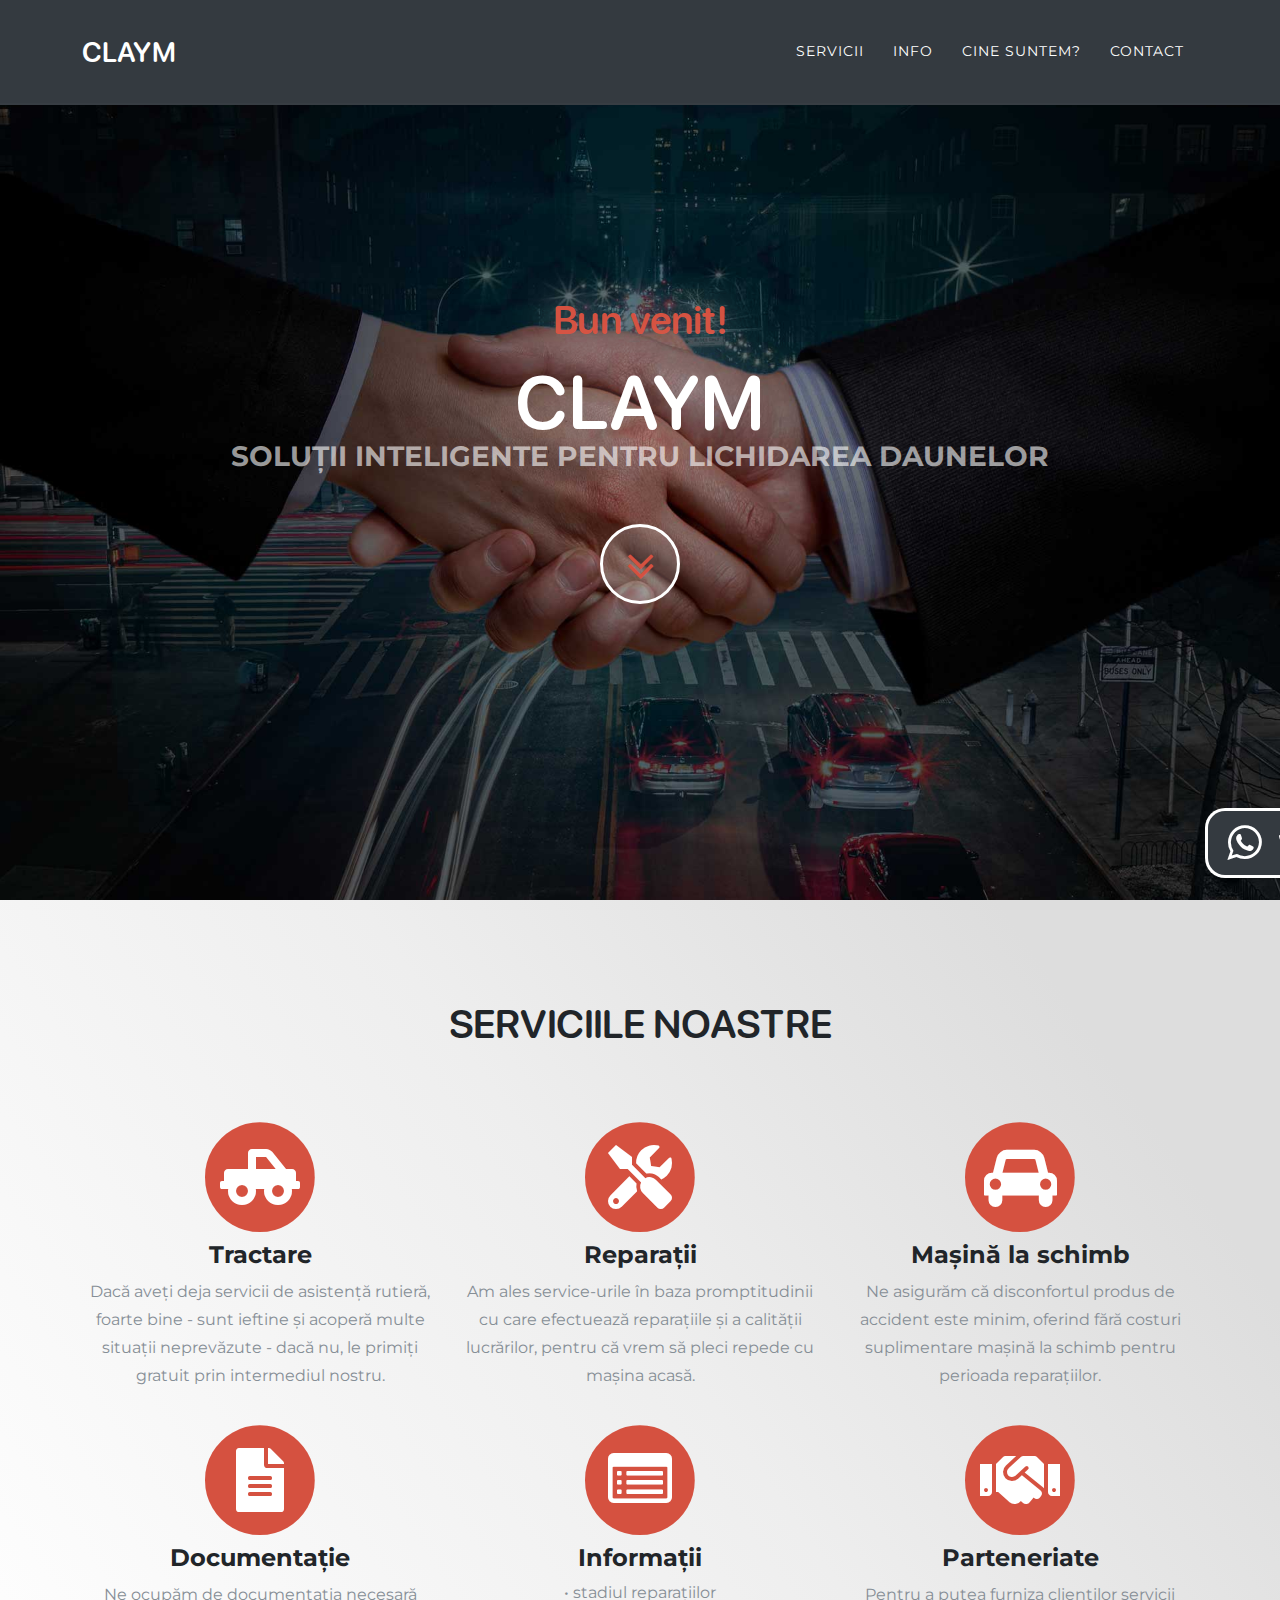
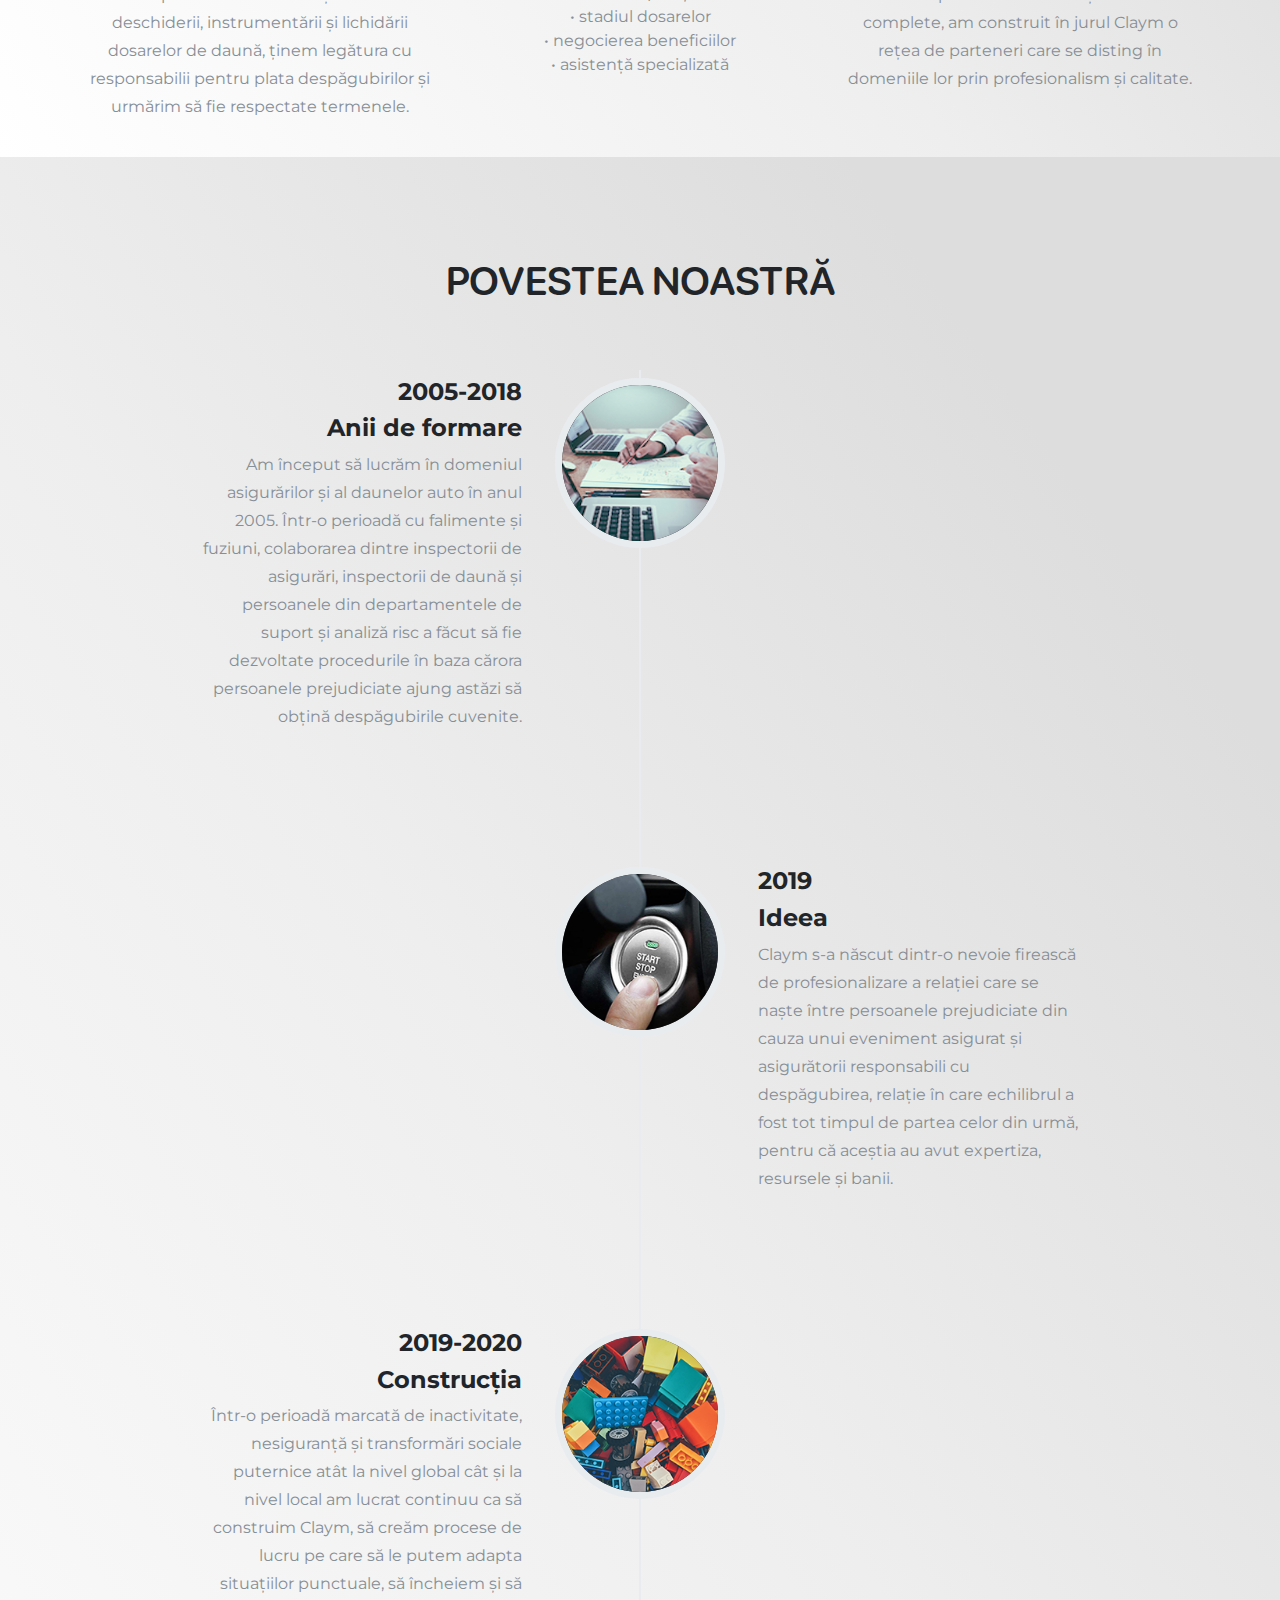
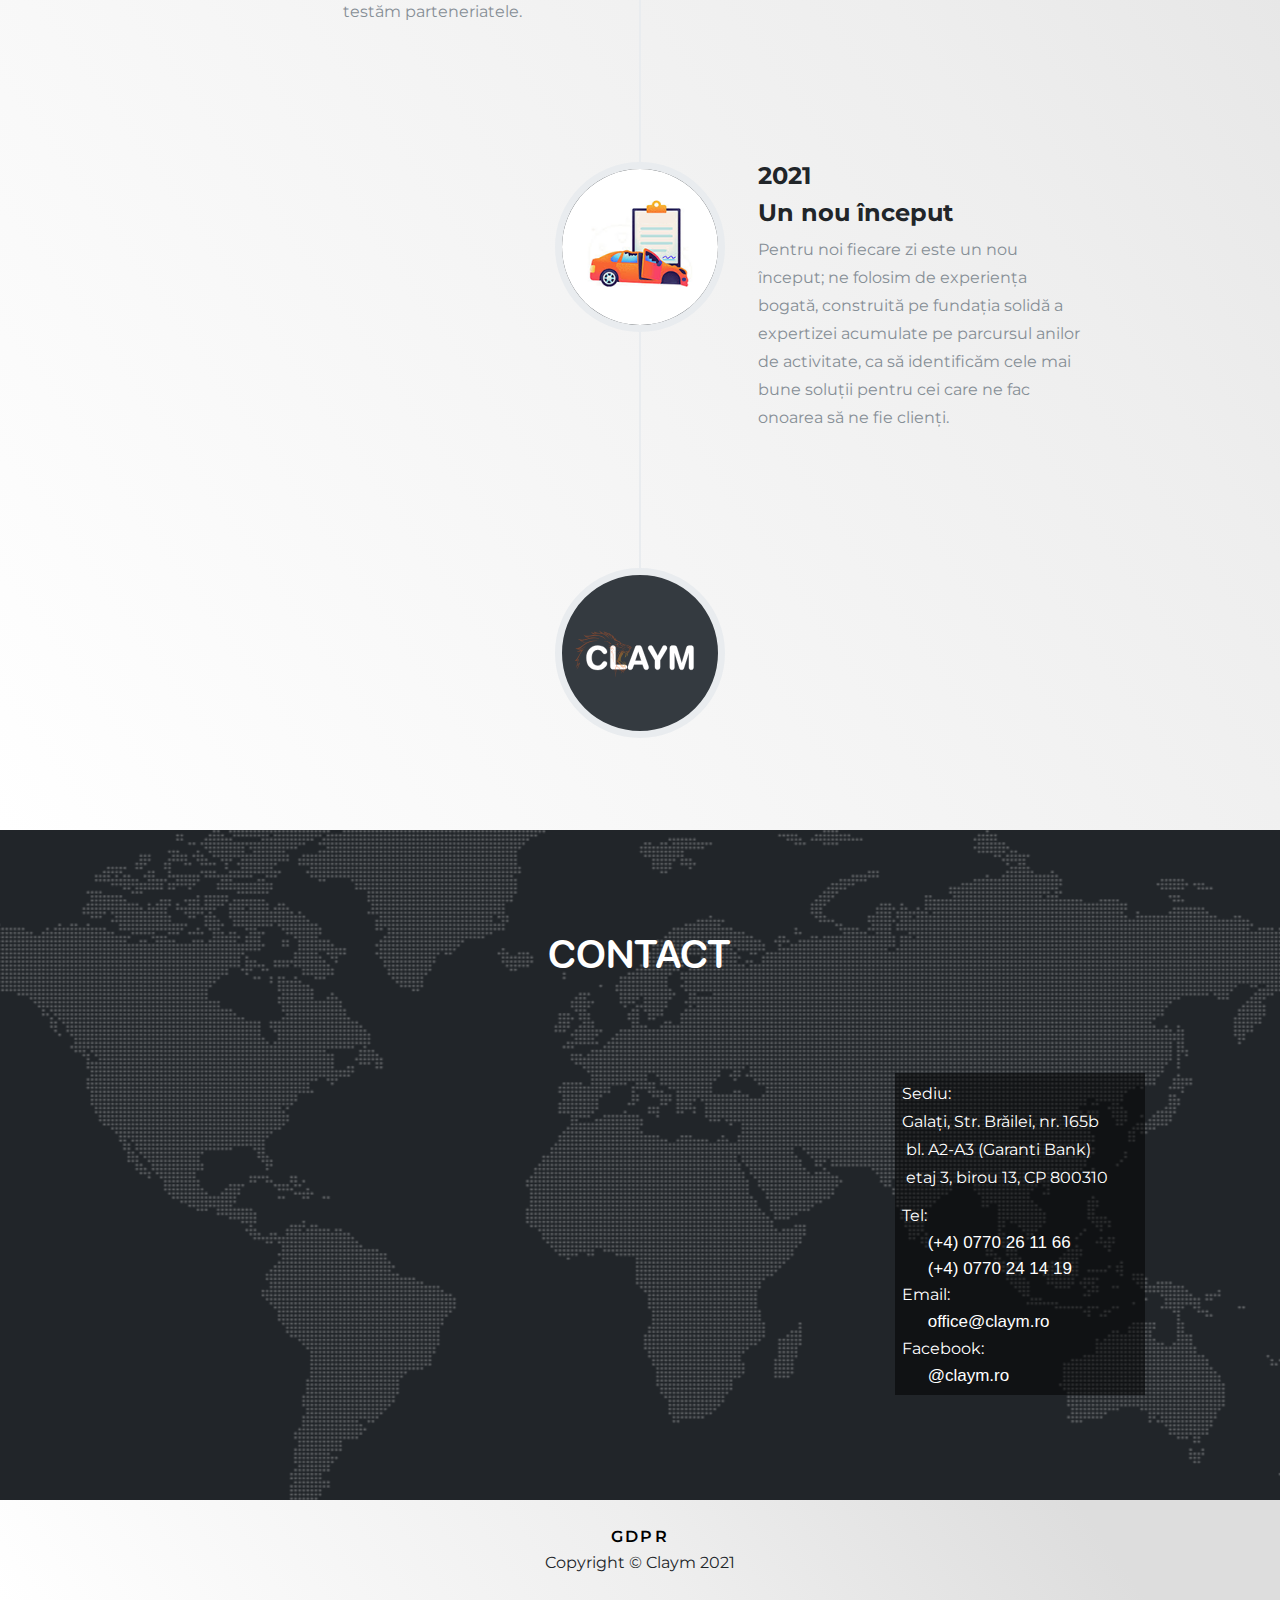
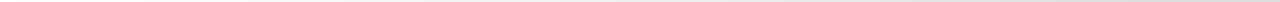
==== index.html @ bdac46de "V4.6.2" ====
<!DOCTYPE html>
<html lang="ro">

<head>
    <meta charset="utf-8">
    <meta name="viewport" content="width=device-width, initial-scale=1.0, shrink-to-fit=no">
    <title>Daune auto: dosare, reparații, mașină la schimb | Claym</title>
    <meta property="og:title" content="Claym - consultanți daune">
    <meta name="twitter:card" content="summary_large_image">
    <meta property="og:type" content="website">
    <meta property="og:image" content="assets/img/icons/logo-claym.png">
    <meta name="description" content="Experți în daune auto, oferim consultanță gratuită pentru avizarea și constatarea daunelor auto, reparații, mașină la schimb și alte servicii de calitate în cazul accidentelor.">
    <link rel="icon" type="image/png" sizes="20x20" href="assets/img/icons/cl-favicon-20.png">
    <link rel="icon" type="image/png" sizes="20x20" href="assets/img/icons/cl-favicon-20.png">
    <link rel="icon" type="image/png" sizes="200x200" href="assets/img/icons/cl-favicon-200.png">
    <link rel="icon" type="image/png" sizes="200x200" href="assets/img/icons/cl-favicon-200.png">
    <link rel="icon" type="image/png" sizes="500x500" href="assets/img/icons/cl-favicon-500.png">
    <link rel="stylesheet" href="assets/bootstrap/css/bootstrap.min.css">
    <link rel="manifest" href="manifest.json">
    <link rel="stylesheet" href="https://fonts.googleapis.com/css?family=Montserrat:400,700">
    <link rel="stylesheet" href="https://fonts.googleapis.com/css?family=Kaushan+Script">
    <link rel="stylesheet" href="https://fonts.googleapis.com/css?family=Balsamiq+Sans&amp;display=swap">
    <link rel="stylesheet" href="assets/css/SFRounded.css">
    <link rel="stylesheet" href="assets/fonts/fontawesome-all.min.css">
    <link rel="stylesheet" href="assets/fonts/font-awesome.min.css">
    <link rel="stylesheet" href="assets/fonts/fontawesome5-overrides.min.css">
    <link rel="stylesheet" href="assets/css/sidebars.css">
    <link rel="stylesheet" href="assets/css/styles.css">
</head>

<body id="page-top" class="smooth-scroll" data-bs-spy="scroll" data-bs-target="#mainNav" data-bs-offset="54">
    <nav class="navbar navbar-dark navbar-expand-lg fixed-top bg-dark" id="mainNav">
        <div class="container"><a class="navbar-brand text-uppercase" href="index.html">Claym</a><button data-bs-toggle="collapse" data-bs-target="#navbarResponsive" class="navbar-toggler navbar-toggler-right" type="button" aria-controls="navbarResponsive" aria-expanded="false" aria-label="Toggle navigation"><i class="fa fa-bars"></i></button>
            <div class="collapse navbar-collapse" id="navbarResponsive">
                <ul class="navbar-nav ms-auto text-uppercase">
                    <li class="nav-item"><a class="nav-link" href="#services">servicii</a></li>
                    <li class="nav-item"><a class="nav-link" href="info.html">info</a></li>
                    <li class="nav-item"><a class="nav-link" href="#about">cine suntem?</a></li>
                    <li class="nav-item"><a class="nav-link" href="#contact">Contact</a></li>
                </ul>
            </div>
        </div>
    </nav>
    <header class="masthead">
        <div class="container">
            <div class="intro-text">
                <div class="intro-lead-in"><span class="bv">Bun venit!</span></div>
                <div class="intro-heading text-uppercase"><span>Claym</span>
                    <h3>Soluții inteligente pentru lichidarea daunelor</h3>
                </div><a class="btn btn-link btn-circle" role="button" href="#services"><i class="fa fa-angle-double-down animat"></i></a>
            </div>
        </div>
    </header>
    <section id="services" class="bg-light">
        <div class="container">
            <div class="row" id="servicii-titlu">
                <div class="col-lg-12 text-center" style="padding-bottom: 50px;">
                    <h2 class="text-uppercase section-heading">serviciile noastre</h2>
                </div>
            </div>
            <div class="row text-center" style="padding-bottom: 10px;">
                <div class="col-md-4 serv-item"><span class="fa-stack fa-4x"><i class="fa fa-circle fa-stack-2x cul-ico"></i><i class="fas fa-truck-pickup fa-stack-1x fa-inverse"></i></span>
                    <h4 class="section-heading">Tractare</h4>
                    <p class="text-muted">Dacă aveți deja servicii de asistență rutieră, foarte bine - sunt ieftine și acoperă multe situații neprevăzute - dacă nu, le primiți gratuit prin intermediul nostru.</p>
                </div>
                <div class="col-md-4 serv-item"><span class="fa-stack fa-4x"><i class="fa fa-circle fa-stack-2x cul-ico"></i><i class="fas fa-tools fa-stack-1x fa-inverse"></i></span>
                    <h4 class="section-heading">Reparații</h4>
                    <p class="text-muted">Am ales service-urile în baza promptitudinii cu care efectuează reparațiile și a calității lucrărilor, pentru că vrem să pleci repede cu mașina acasă.</p>
                </div>
                <div class="col-md-4 serv-item"><span class="fa-stack fa-4x"><i class="fa fa-circle fa-stack-2x cul-ico"></i><i class="fa fa-automobile fa-stack-1x fa-inverse"></i></span>
                    <h4 class="section-heading">Mașină la schimb</h4>
                    <p class="text-muted">Ne asigurăm că disconfortul produs de accident este minim, oferind fără costuri suplimentare mașină la schimb pentru perioada reparațiilor.</p>
                </div>
            </div>
            <div class="row text-center">
                <div class="col-md-4 serv-item"><span class="fa-stack fa-4x"><i class="fa fa-circle fa-stack-2x cul-ico"></i><i class="fas fa-file-alt fa-stack-1x fa-inverse"></i></span>
                    <h4 class="section-heading">Documentație</h4>
                    <p class="text-muted">Ne ocupăm de documentația necesară deschiderii, instrumentării și lichidării dosarelor de daună, ținem legătura cu responsabilii pentru plata despăgubirilor și urmărim să fie respectate termenele.</p>
                </div>
                <div class="col-md-4 serv-item"><span class="fa-stack fa-4x"><i class="fa fa-circle fa-stack-2x cul-ico"></i><i class="fa fa-list-alt fa-stack-1x fa-inverse"></i></span>
                    <h4 class="section-heading">Informații</h4>
                    <ul class="list-unstyled text-muted">
                        <li>• stadiul reparațiilor</li>
                        <li>•&nbsp;stadiul dosarelor</li>
                        <li>•&nbsp;negocierea beneficiilor</li>
                        <li>•&nbsp;asistență specializată</li>
                    </ul>
                </div>
                <div class="col-md-4 serv-item"><span class="fa-stack fa-4x"><i class="fa fa-circle fa-stack-2x cul-ico"></i><i class="fas fa-handshake fa-stack-1x fa-inverse"></i></span>
                    <h4 class="section-heading">Parteneriate</h4>
                    <p class="text-muted">Pentru a putea furniza clienților servicii complete, am construit în jurul Claym o rețea de parteneri care se disting în domeniile lor prin profesionalism și calitate.</p>
                </div>
            </div>
        </div>
    </section>
    <section id="about">
        <div class="container">
            <div class="row">
                <div class="col-lg-12 text-center" style="padding-bottom: 50px;">
                    <h2 class="text-uppercase section-heading">povestea noastră</h2>
                </div>
            </div>
            <div class="row">
                <div class="col-lg-12">
                    <ul class="list-group timeline">
                        <li class="list-group-item">
                            <div class="timeline-image"><img class="rounded-circle img-fluid" src="assets/img/about/1%20eu.png"></div>
                            <div class="timeline-panel">
                                <div class="timeline-heading">
                                    <h4>2005-2018</h4>
                                    <h4 class="subheading">Anii de formare</h4>
                                </div>
                                <div class="timeline-body">
                                    <p class="text-muted">Am început să lucrăm în domeniul asigurărilor și al daunelor auto în anul 2005. Într-o perioadă cu falimente și fuziuni, colaborarea dintre inspectorii de asigurări, inspectorii de daună și persoanele din departamentele de suport și analiză risc a făcut să fie dezvoltate procedurile în baza cărora persoanele prejudiciate ajung astăzi să obțină despăgubirile cuvenite.</p>
                                </div>
                            </div>
                        </li>
                        <li class="list-group-item timeline-inverted">
                            <div class="timeline-image"><img class="rounded-circle img-fluid" src="assets/img/about/2%20eu.png"></div>
                            <div class="timeline-panel">
                                <div class="timeline-heading">
                                    <h4>2019</h4>
                                    <h4 class="subheading">Ideea</h4>
                                </div>
                                <div class="timeline-body">
                                    <p class="text-muted">Claym s-a născut dintr-o nevoie firească de profesionalizare a relației care se naște între persoanele prejudiciate din cauza unui eveniment asigurat și asigurătorii responsabili cu despăgubirea, relație în care echilibrul a fost tot timpul de partea celor din urmă, pentru că aceștia au avut expertiza, resursele și banii.&nbsp;</p>
                                </div>
                            </div>
                        </li>
                        <li class="list-group-item">
                            <div class="timeline-image"><img class="rounded-circle img-fluid" src="assets/img/about/3%20eu.png"></div>
                            <div class="timeline-panel">
                                <div class="timeline-heading">
                                    <h4>2019-2020</h4>
                                    <h4 class="subheading">Construcția</h4>
                                </div>
                                <div class="timeline-body">
                                    <p class="text-muted">Într-o perioadă marcată de inactivitate, nesiguranță și transformări sociale puternice atât la nivel global cât și la nivel local am lucrat continuu ca să construim Claym, să creăm procese de lucru pe care să le putem adapta situațiilor punctuale, să încheiem și să testăm parteneriatele.</p>
                                </div>
                            </div>
                        </li>
                        <li class="list-group-item timeline-inverted">
                            <div class="timeline-image"><img class="rounded-circle img-fluid" src="assets/img/about/4%20eu.png"></div>
                            <div class="timeline-panel">
                                <div class="timeline-heading">
                                    <h4>2021</h4>
                                    <h4 class="subheading">Un nou început</h4>
                                </div>
                                <div class="timeline-body">
                                    <p class="text-muted">Pentru noi fiecare zi este un nou început; ne folosim de experiența bogată, construită pe fundația solidă a expertizei acumulate pe parcursul anilor de activitate, ca să identificăm cele mai bune soluții pentru cei care ne fac onoarea să ne fie clienți.</p>
                                </div>
                            </div>
                        </li>
                        <li class="list-group-item timeline-inverted">
                            <div class="text-uppercase timeline-image"></div>
                        </li>
                    </ul>
                </div>
            </div>
        </div>
    </section>
    <section id="contact">
        <div class="container">
            <div class="row">
                <div class="col-lg-12 text-center" style="padding-bottom: 50px;">
                    <h2 class="text-uppercase section-heading">Contact</h2>
                </div>
            </div>
            <div class="row">
                <div class="col-md-8 col-lg-8 harta"><iframe allowfullscreen="" frameborder="0" src="https://www.google.com/maps/embed?pb=!1m18!1m12!1m3!1d11201.187829315237!2d28.019036551867675!3d45.42351488533226!2m3!1f0!2f0!3f0!3m2!1i1024!2i768!4f13.1!3m3!1m2!1s0x0%3A0x94b80d29c127b20d!2sClaym!5e0!3m2!1sen!2sro!4v1630252858895!5m2!1sen!2sro" width="100%" height="400"></iframe></div>
                <div class="col-md-4 col-lg-4 contact-date">
                    <div class="contact-date-chenar">
                        <p style="margin-bottom: 10px;">Sediu:<br />Galați, Str. Brăilei, nr. 165b<br />&nbsp;bl. A2-A3 (Garanti Bank)<br />&nbsp;etaj 3, birou 13, CP 800310</p>
                        <p>Tel:</p><a href="tel:+40770261166" target="_blank">(+4) 0770 26 11 66</a><br /><a href="tel:+40770241419" target="_blank">(+4) 0770 24 14 19</a>
                        <p>Email:</p><a href="mailto:office@claym.ro" target="_blank">office@claym.ro</a>
                        <p>Facebook:</p><a href="https://www.facebook.com/claym.ro" target="_blank">@claym.ro</a>
                    </div>
                </div>
            </div>
        </div>
    </section>
    <footer>
        <div class="container">
            <div class="row">
                <div class="col-lg-4 offset-lg-4"><a class="gdpr-transition" href="#GDPR" data-bs-toggle="modal">GDPR</a>
                    <p style="margin-bottom: 0px;">Copyright&nbsp;© Claym 2021</p>
                </div>
            </div>
        </div>
        <div id="sidenav" class="main-menu">
            <ul class="list-unstyled">
                <li><a id="linkbut" href="https://wa.me/+40770261166"><i class="fa fa-whatsapp fa-2x" style="padding-left: 15px;padding-top: 5px;padding-bottom: 5px;"></i><span class="nav-text">Whatsapp</span></a></li>
            </ul>
        </div>
    </footer>
    <div id="GDPR" class="modal" role="dialog">
        <div class="modal-dialog modal-lg">
            <div class="modal-content">
                <div class="modal-header">
                    <h4 class="modal-title">GDPR</h4>
                    <div id="X" class="btn-close" type="button" data-bs-dismiss="modal" aria-label="close"></div>
                </div>
                <div class="modal-body"><p>CLAYMLAND S.R.L. este operator de date cu caracter personal.<br>
Înțelegem prin:</p>
<ul>
	<li>
		<p><i>Date cu caracter personal</i> – orice informație care se referă la o persoană fizică identificată sau identificabilă; informații precum: nume, prenume, numere de identificare (CNP, serie și numărul cărții de identitate, ale permisului de conducere, pașaportului etc), adresă de email, număr de telefon, adresa de domiciliu; date privind sănătatea ș.a. informații similare, prevăzute în lege.</p>
	</li>
	<li>
		<p><i>Prelucrarea datelor cu caracter personal</i> – orice operațiune efectuată automat sau manual asupra datelor cu caracter personal, precum: colectarea, înregistrarea, organizarea, stocarea, modificarea, utilizarea, transmiterea sau punerea la dispoziție, alinierea, combinarea, restricționarea, ștergerea sau distrugerea.</p>
	</li>
	<li><p><i>Operator</i> – CLAYMLAND S.R.L.</p></li>
	<li><p><i>Partener</i> – o terță persoană cu care CLAYMLAND S.R.L. are încheiate contracte de colaborare în vederea aducerii la îndeplinire a obiectului prezentului contract.</p></li>
</ul>
<p>Operatorul prelucrează – în concordanță cu legislația națională și cea europeană – doar informațiile necesare în vederea prestării serviciilor contractuale.<br>
	Beneficiarul înțelege – și este de acord – ca datele lui cu caracter personal să fie prelucrate de Claym, în conformitate cu prevederile Regulamentului 679/2016 pentru protecția persoanelor cu privire la prelucrarea datelor cu caracter personal și libera circulație a acestor date și a celorlalte acte normative aflate în vigoare pe teritoriul României, pentru aducerea la îndeplinire a obiectului acestui contract.</p>
<p>	Operatorul poate transmite unor terți date cu caracter personal în următoarele cazuri:</p>
	<ul>
		<li>către un Partener, pentru ca acesta să poată furniza un serviciu și/sau pentru a livra un bun;</li>
		<li>pentru a se conforma unor cerințe legale sau cereri din partea autorităților de drept;</li>
		<li>pentru o operare sigură a sistemelor proprii;</li>
		<li>pentru a proteja drepturile sau pentru a asigura interesele Beneficiarului.</li>
	</ul>
		
	<p>Potrivit reglementărilor legale, beneficiați de dreptul de acces, dreptul de intervenție asupra datelor, dreptul de a nu fi supus unei decizii individuale și dreptul de a vă adresa justiției; aveți dreptul să vă opuneți prelucrării datelor personale care vă privesc și să solicitați ștergerea lor (sau anonimizarea, în cazul în care Operatorul are obligația legală să le păstreze sau există o necesitate de ordin tehnic care determină păstrarea acestora); sunteți de acord că ștergerea datelor personale va însemna rezilierea de drept a acestui contract și veți fi obligat să plătiți toate sumele pe care le datorați ca urmare a încetării contractului înainte de termen.<br>
	Operatorul va păstra datele cu caracter personal necesare respectării prevederilor legale cu privire la contabilitate pentru o perioadă de minim 10 ani de la data încetării contractului și datele cu caracter personal necesare pentru a face dovada prestării serviciilor în cazul unui eventual litigiu pentru o perioadă de 3 ani de la data încetării contractului, dacă legea nu prevede altfel. După trecerea termenelor, datele cu caracter personal împreună cu informațiile aferente vor fi distruse sau anonimizate, respectând prevederile Legii 16/1996 privind Arhivele Naționale.
	Operatorul se va asigura că terții, care au nevoie de acces la datele cu caracter personal în vederea aducerii la îndeplinire a obiectului prezentului contract și a desfășurării activităților, le vor prelucra în conformitate cu prevederile legale aflate în vigoare pe teritoriul României și le vor oferi cel puțin aceeași protecție pe care o au atunci când se află în administrarea Operatorului.
	Prezentele condiții se completează cu prevederile Regulamentului EU 2016/679 privind protecția persoanelor fizice în ceea ce privește prelucrarea datelor cu caracter personal și privind libera circulație a acestor date și cu prevederile celorlalte acte normative, aflate în vigoare pe teritoriul României.
	În vederea exercitării drepturilor, Beneficiarul se poate adresa în mod direct departamentului dedicat protecției datelor cu caracter personal, prin scrisoare recomandată cu confirmare de primire, la adresa sediului social sau folosind oricare dintre datele de contact.
</p></div>
                <div class="modal-footer"><button class="btn btn-primary mod-buton" type="button" data-bs-dismiss="modal">Închide</button></div>
            </div>
        </div>
    </div>
    <script src="assets/bootstrap/js/bootstrap.min.js"></script>
    <script src="assets/js/agency.js"></script>
</body>

</html>
---- assets/css/SFRounded.css ----
@font-face {
	font-family: 'SFRounded';
	src: url(../../assets/fonts/SFRounded-Semibold.woff2) format('woff2'),
	url(../../assets/fonts/SFRounded-Semibold.woff) format('woff');
	font-weight: 600;
	font-style: normal;
}
---- assets/fonts/fontawesome5-overrides.min.css ----
.fab.fa-bitcoin:before{content:"\f379"}.far.fa-calendar:before,.fas.fa-calendar:before{content:"\f133"}.far.fa-clipboard:before,.fas.fa-clipboard:before{content:"\f328"}.fab.fa-facebook-f:before{content:"\f39e"}.fab.fa-google-plus:before{content:"\f2b3"}.fas.fa-hotel:before{content:"\f594"}.fab.fa-linkedin:before{content:"\f08c"}.fas.fa-reply:before{content:"\f3e5"}.fas.fa-thermometer:before{content:"\f491"}.fab.fa-vimeo:before{content:"\f40a"}.far.fa-window-close:before,.fas.fa-window-close:before{content:"\f410"}.fab.fa-youtube-square:before{content:"\f431"}
---- assets/css/sidebars.css ----
#sidenav .fa {
  position: relative;
  display: table-cell;
  width: 60px;
  height: 40px;
  text-align: center;
  vertical-align: middle;
  font-size: 40px;
  /*color: #9c47fc;*/
  /*background: -webkit-linear-gradient(#fff 60%, rgba(0,200,50,1));*/
  /*background: -webkit-radial-gradient(35px, rgb(0,200,50), white 40%);*/
  /*-webkit-background-clip: text;*/
  /*-webkit-text-fill-color: transparent;*/
}

.main-menu:hover, nav.main-menu.expanded {
  width: 190px;
  overflow: visible;
}

.main-menu {
  background: var(--bgcolor);
  border-left: 3px solid white;
  border-top: 3px solid white;
  border-bottom: 3px solid white;
  border-radius: 20px 0 0 20px;
  position: fixed;
  bottom: 2.5vh;
  height: auto;
  right: 0;
  width: 75px;
  overflow: hidden;
  -webkit-transition: width .2s linear;
  transition: width .2s linear;
  -webkit-transform: translateZ(0) scale(1,1);
  z-index: 1000;
}

#sidenav:hover i {
  background: rgb(0,200,50);
  /*background: -webkit-linear-gradient(#fff 0%, rgba(0,200,50,1) 10%);*/
  -webkit-background-clip: text;
  -webkit-text-fill-color: transparent;
}

#sidenav:hover a {
  color: white;
}

.main-menu > ul {
  margin: 7px 0;
}

.main-menu li {
  position: relative;
  display: block;
  width: 250px;
}

.main-menu li > a {
  position: relative;
  display: table;
  border-collapse: collapse;
  border-spacing: 0;
  color: white;
  font-family: sans-serif;
  font-size: 14px;
  text-decoration: none;
  -webkit-transform: translateZ(0) scale(1,1);
  -webkit-transition: all .1s linear;
  transition: all .5s linear;
}

.main-menu .nav-text {
  position: relative;
  display: table-cell;
  vertical-align: middle;
  width: 130px;
  font-family: 'SFRounded', 'Titillium Web', sans-serif;
  font-size: 1.35em;
}

.no-touch .scrollable.hover {
  overflow-y: hidden;
}

.no-touch .scrollable.hover:hover {
  overflow-y: auto;
  overflow: visible;
}

nav {
  -webkit-user-select: none;
  -moz-user-select: none;
  -ms-user-select: none;
  -o-user-select: none;
  user-select: none;
}

nav ul, nav li {
  outline: 0;
  margin: 0;
  padding: 0;
}

.area {
  float: left;
  background: #e2e2e2;
  width: 100%;
  height: 100%;
}

.fas.fa-arrow-left {
  color: #ffffff;
  font-size: 30px;
  margin-right: 20px;
}

.sidenav {
  /*color: var(--cul-p);*/
  border-radius: 20px;
  background: transparent;
  transition: 0.3s linear;
  width: 70px;
  height: 70px;
  position: fixed;
  z-index: 1;
  bottom: 1.5vh;
  right: 2vw;
  overflow-x: hidden;
}
---- assets/css/styles.css ----
:root {
  --cul-p: #d55140;
  --cul-p-01: rgba(230, 67, 53,0.1);
  --cul-p-02: rgba(230, 67, 53,0.2);
  --bgcolor: #343a40;
  /*--bgcolor: rgb(30,40,50);*/
  --bgcolor-05: rgba(30,40,50,0.5);
  --cul-wa: rgb(0,200,30);
  /*--cul-p: #007AB3;*/
  /*--cul-p: #4285F4;*/
  --cul-p-07: rgba(230,67,53,0.7);
}

body {
  background-color: var(--bgcolor);
}

a {
  color: black;
  text-decoration: none;
  font-weight: bold;
}

a:hover, a:focus {
  text-decoration: none;
  color: var(--cul-p);
}

h2 {
  font-family: 'SFRounded', helvetica, sans-serif;
}

.bg-dark {
  background-color: var(--bgcolor) !important;
}

.bg-gradient {
  background: linear-gradient(55deg, #fff 0%, #eee 51%, #ddd 85%) !important;
}

.bg-gradient-rev {
  background: linear-gradient(305deg, #fff 0%, #eee 51%, #ddd 85%) !important;
}

.btn-circle {
  border-radius: 40px;
  color: var(--cul-p);
  background: rgba(255,255,255,0.2);
  border: 3px solid white;
  transition: 0.5s linear;
  animation-name: btn-anim;
  animation-duration: 2s;
}

.fa.fa-angle-double-down.animat {
  animation-name: link-anim;
  animation-duration: 3s;
}

.btn-circle:hover {
  color: white;
  border-color: white;
  background: rgba(230,67,53,0.7);
}

/* bara de navigatie */

nav a {
  color: var(--bs-white);
}

#mainNav {
  text-align: right;
  margin-right: 0px;
  margin-left: auto;
  border-bottom: solid 2px rgba(255,255,255,0.02);
}

#mainNav .navbar-brand {
  color: var(--bs-white);
  font-family: 'sfrounded', sans-serif, Helvetica, sans-serif;
  transition: 0.5s linear;
  text-decoration: initial;
}

/* la transition pot pune doar color */

#mainNav .navbar-brand.active, #mainNav .navbar-brand:active, #mainNav .navbar-brand:focus, #mainNav .navbar-brand:hover {
  color: var(--cul-p);
}

.fa.fa-bars {
  color: var(--bs-white);
  background-color: transparent;
  font-size: 13px;
}

#mainNav .navbar-toggler {
  font-size: 12px;
  right: 0;
  padding: 10px;
  text-transform: uppercase;
  color: #fff;
  font-family: ”SFRounded”, sans-serif,Helvetica;
  border-radius: 10px;
  border: 2px solid var(--bs-white) ;
  background: rgba(0,0,0,0);
}

#mainNav .navbar-nav .nav-item .nav-link .dropdown-toggle {
  font-size: 90%;
  font-weight: 500;
  padding: .75em 10px;
  letter-spacing: 1px;
  color: #fff;
  font-family: "Montserrat",Helvetica,sans-serif;
  transition: 0.3s linear;
}

#mainNav .navbar-nav .nav-item .nav-link.active, #mainNav .navbar-nav .nav-item .nav-link:hover .dropdown-item {
  color: var(--cul-p);
  background-color: rgba(0,0,0,0.07);
  border-radius: 20px;
}

header .btn-circle {
  width: 80px;
  height: 80px;
  font-size: 45px;
}

header.masthead {
  text-align: center;
  color: white;
  background-color: black;
  background-image: url("../../assets/img/header.jpg");
  background-repeat: no-repeat;
  background-attachment: scroll;
  background-position: center center;
  background-size: cover;
}

.bv {
  color: var(--cul-p);
}

header span {
  font-family: 'SFRounded', sans-serif;
  /*color: var(--cul-p);*/
  text-shadow: 0 0 1em rgba(255,255,255,0.7);
}

header h3 {
  color: rgba(255,255,255, 0.6);
}

@media (min-width: 992px) {
  header.masthead {
    height: 900px;
  }
}

/* servicii */

#services {
  /*background: linear-gradient(55deg, #0fb8ad 0%, #1fc8db 51%, #2cb5e8 85%);*/
  background: linear-gradient(55deg, #fff 0%, #eee 51%, #ddd 85%);
  padding-top: 100px;
  padding-bottom: 20px;
}

.cul-ico {
  color: var(--cul-p);
}

#services .serv-item:hover .text-muted {
  color: rgb(80,80,80) !important;
}

/* ASF */

#asf h6 {
  text-align: left;
  font-family: SFRounded, sans-serif;
}

#asf {
  /*background: linear-gradient(55deg, #0fb8ad 0%, #1fc8db 51%, #2cb5e8 85%);*/
  background: linear-gradient(55deg, #fff 0%, #eee 51%, #ddd 85%);
  padding-top: 100px;
  padding-bottom: 0;
}

#asf .serv-item {
  display: inline-block;
  text-align: left;
}

#risc-rificat iframe {
  position: absolute;
  /*min-width: 100%;*/
  min-height: 1000px;
  height: 75vh;
  top: 0;
  left: 0;
  bottom: 0;
  right: 0;
  width: 100%;
  height: 100%;
}

/* despre */

#about {
  /*background: url("cl-20.svg") top / auto no-repeat;*/
  padding-top: 100px;
  padding-bottom: 100px;
  background: linear-gradient(55deg, #fff 0%, #eee 51%, #ddd 85%);
}

#about .list-group-item:hover p {
  color: rgb(80,80,80) !IMPORTANT;
  /*background: red;*/
}

.timeline > li .timeline-image {
  background: url("../../assets/img/cl-nav.svg") center / auto no-repeat, var(--bgcolor);
  /*background: url("../../assets/img/logo-claym.svg") center / auto no-repeat, var(--bgcolor);*/
}

/* contact */

#contact {
  background-image: url('../../assets/img/map-image.png');
  padding-top: 100px;
  padding-bottom: 50px;
}

#contact .contact-date {
  padding-top: 30px;
  align-items: center;
}

#contact .contact-date-chenar {
  width: 250px;
  background-color: rgba(0,0,0,0.5);
  padding: 2%;
  margin: 0 auto;
}

@media (min-width: 500px) and (max-width: 800px) {
  #contact .contact-date-chenar {
    width: 230px;
  }
}

#contact a {
  color: white;
  text-decoration: none;
  border-style: none;
  border-color: var(--cul-p);
  font-family: sans-serif;
  font-weight: initial;
  font-size: 17px;
  padding-left: 2vw;
  margin-bottom: 10px;
  transition: 0.3s linear;
}

#contact a:hover {
  color: var(--cul-p);
}

#contact p {
  color: #ffffff;
  margin-bottom: 0;
}

/* footer */

footer {
  background: linear-gradient(55deg, #fff 0%, #eee 51%, #ddd 85%);
}

footer a {
  color: black;
  font-weight: 600;
  letter-spacing: .15rem;
  transition: 0.3s linear;
  padding: 3px;
}

footer a:hover {
  color: var(--cul-p);
  background-color: rgba(0,0,0,0.1);
}

/* modal */

.modal-dialog {
  background: linear-gradient(55deg, #fff 0%, #eee 51%, #ddd 85%);
}

.mod-buton {
  color: var(--cul-p);
  border-radius: 20px;
  background: transparent;
  border: 3px solid var(--cul-p) ;
  height: 40px;
  width: auto;
  padding-top: 4px;
  padding-bottom: 5px;
  transition: 0.3s linear;
}

#GDPR, #risc-ridicat {
  opacity: 1;
  background-color: rgba(0,0,0,0.3);
  min-height: 600px;
}

.btn-primary {
  color: var(--cul-p);
}

.btn-primary:active, .btn-primary:focus, .btn-primary:hover {
  background-color: var(--cul-p) !important;
  border-color: var(--cul-p) !important;
  color: white !important;
}

.btn-close:hover {
  background-color: rgba(0,0,0,0.3);
}

/* daca nu pun overflow, textul iese din height */

/* animatii */

@keyframes link-anim {
  0% {
    color: var(--cul-p);
    /*background: rgba(255,255,255,0.2);*/
  }
  50% {
    color: white;
    /*background: rgba(230,67,53,0.7);*/
  }
  100% {
    color: var(--cul-p);
    /*background: rgba(255,255,255,0.2);*/
  }
}

@keyframes btn-anim {
  0% {
    background: rgba(230,67,53,0.7);
  }
  100% {
    background: rgba(255,255,255,0.2);
  }
}

.dropdown-menu {
  position: absolute;
  z-index: 1000;
  display: none;
  min-width: 10rem;
  padding: .5rem 0;
  margin: 0;
  font-size: 1rem;
  color: var(--bs-white);
  text-align: left;
  list-style: none;
  background-color: rgba(52,58,64,0.9);
  background-clip: padding-box;
  border: 1px solid rgba(0,0,0,.15);
  border-radius: .25rem;
}

.dropdown-item {
  display: block;
  width: 100%;
  padding: .25rem 1rem;
  clear: both;
  font-weight: 400;
  color: var(--bs-white);
  text-align: inherit;
  text-decoration: none;
  white-space: nowrap;
  background-color: transparent;
  border: 0;
}

.dropdown-item.active, .dropdown-item:active {
  color: var(--cul-p);
  text-decoration: none;
  background-color: rgba(0,0,0,0.1);
}

.dropdown-item:hover, .dropdown-item:focus {
  color: var(--cul-p);
  background-color: rgba(0,0,0,0.1);
}

.nav-link:hover, .nav-link:focus {
  color: var(--cul-p);
}

#mainNav .navbar-nav .nav-item .nav-link.active, #mainNav .navbar-nav .nav-item .nav-link:hover {
  color: var(--cul-p);
}

.img-tarif {
  width: 100%;
  height: auto;
  padding: 10px;
}

.modal-body {
  overflow: hidden;
  width: 100%;
}

.ccode {
  margin-bottom: 50px;
}

#tarifereferinta {
  padding-bottom: 50px;
}

#riscridicat li {
  font-size: 14px;
  margin-bottom: 5px;
  padding: 0 0 10px 0;
}

#riscridicat ul {
  padding-top: 15px;
  padding-bottom: 15px;
}

#riscridicat {
  padding: 60px 10px 50px 10px;
}
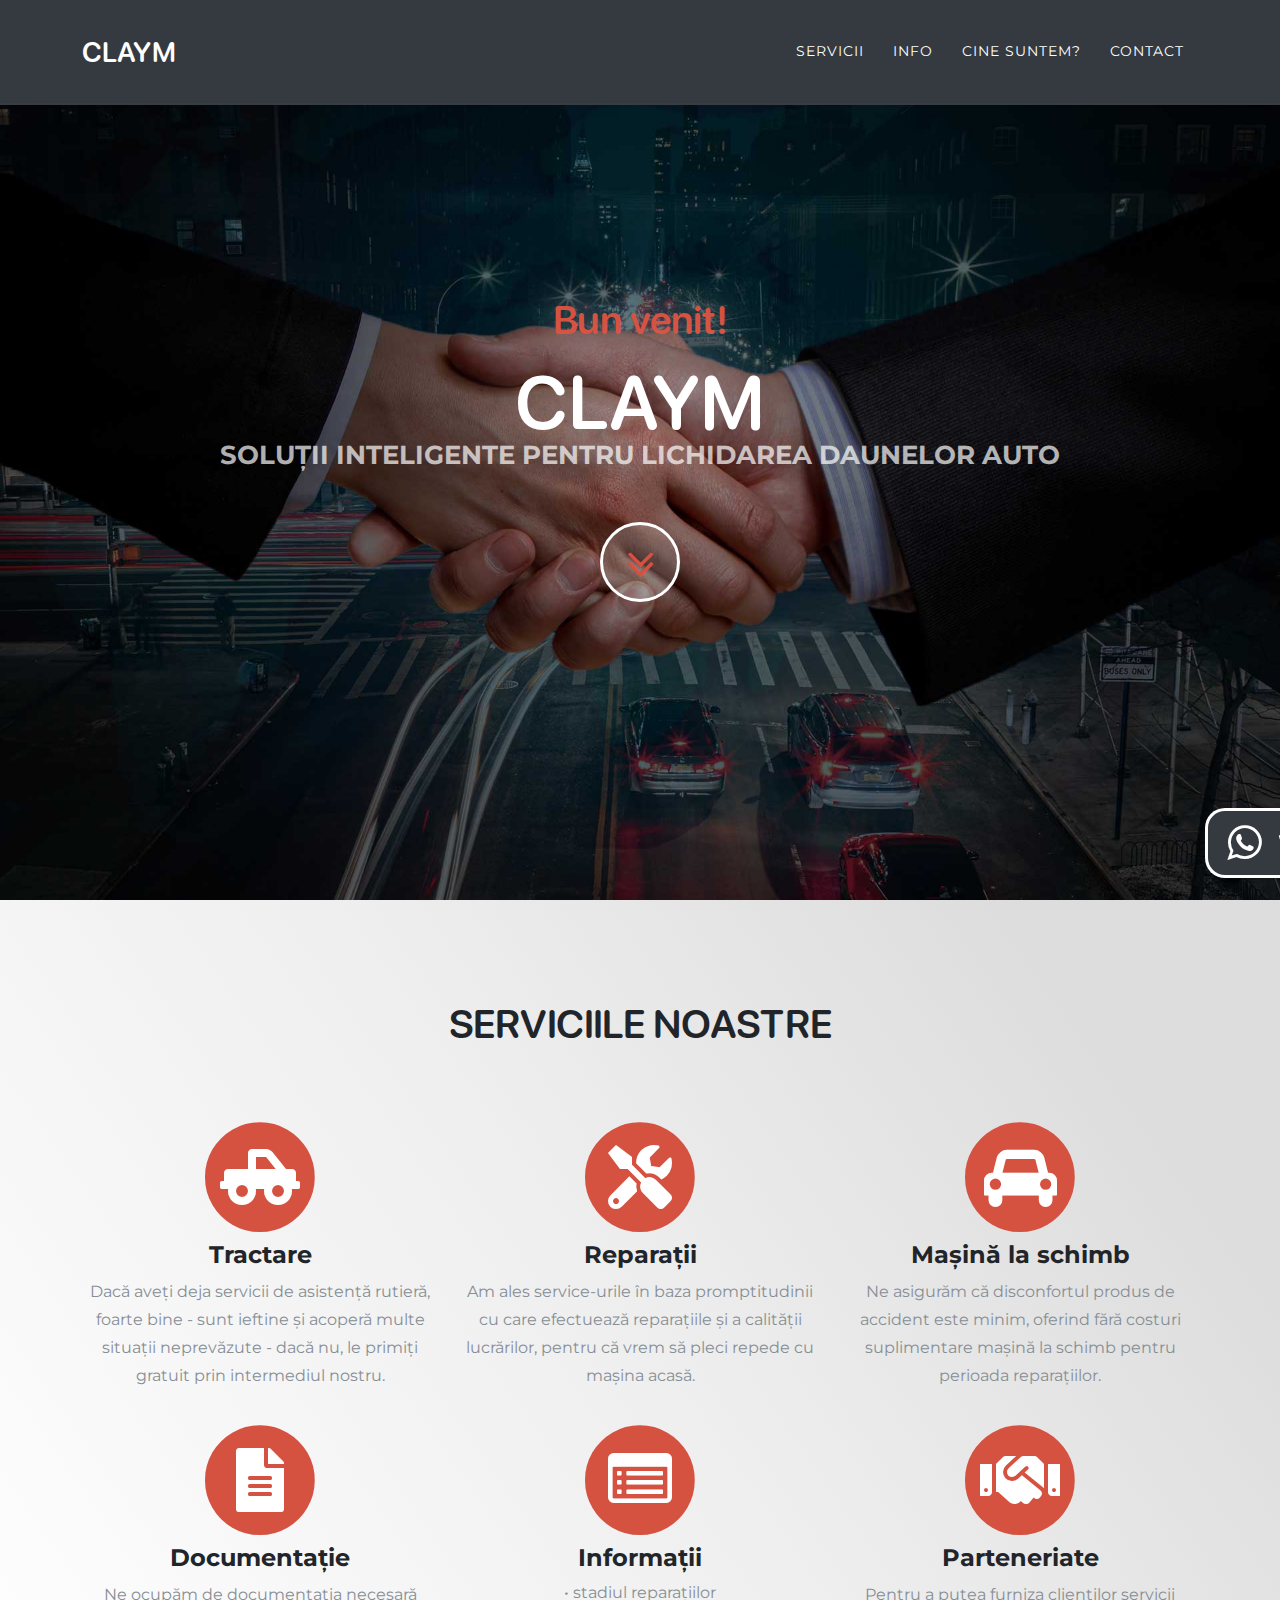
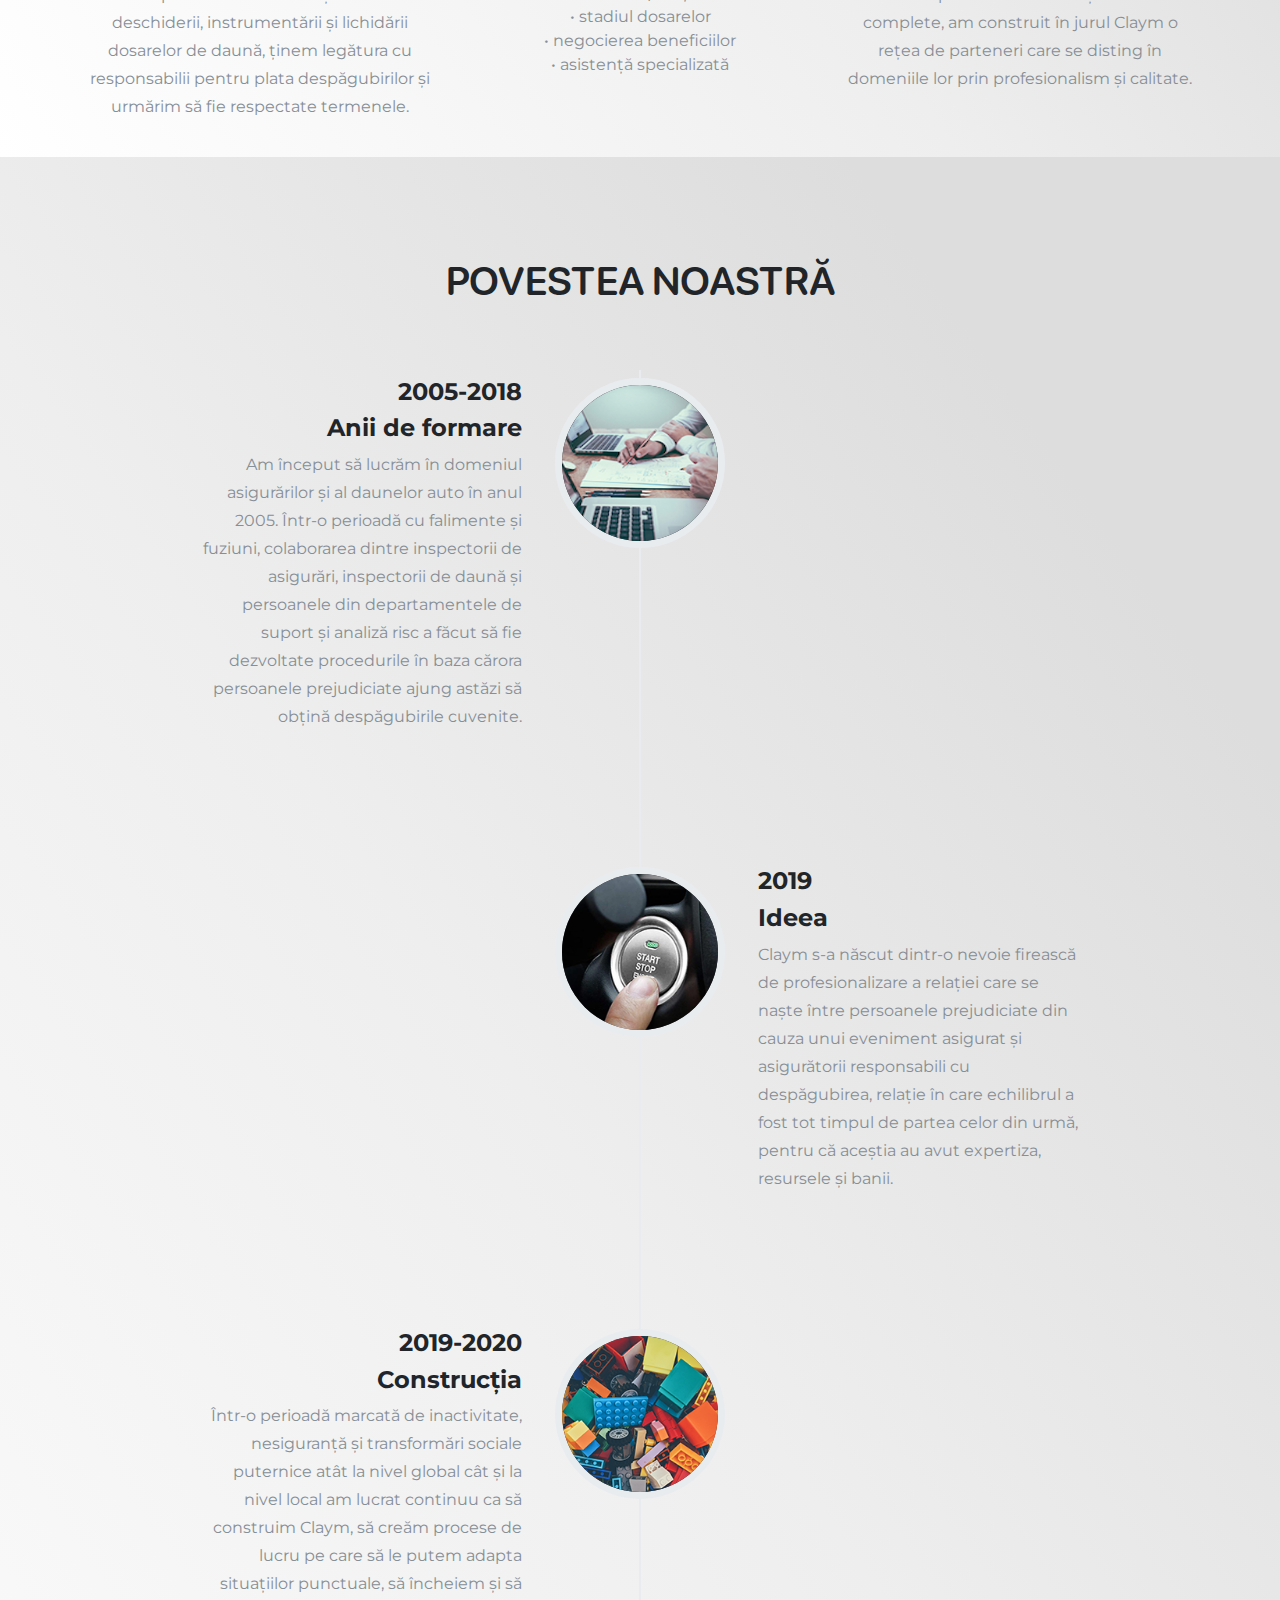
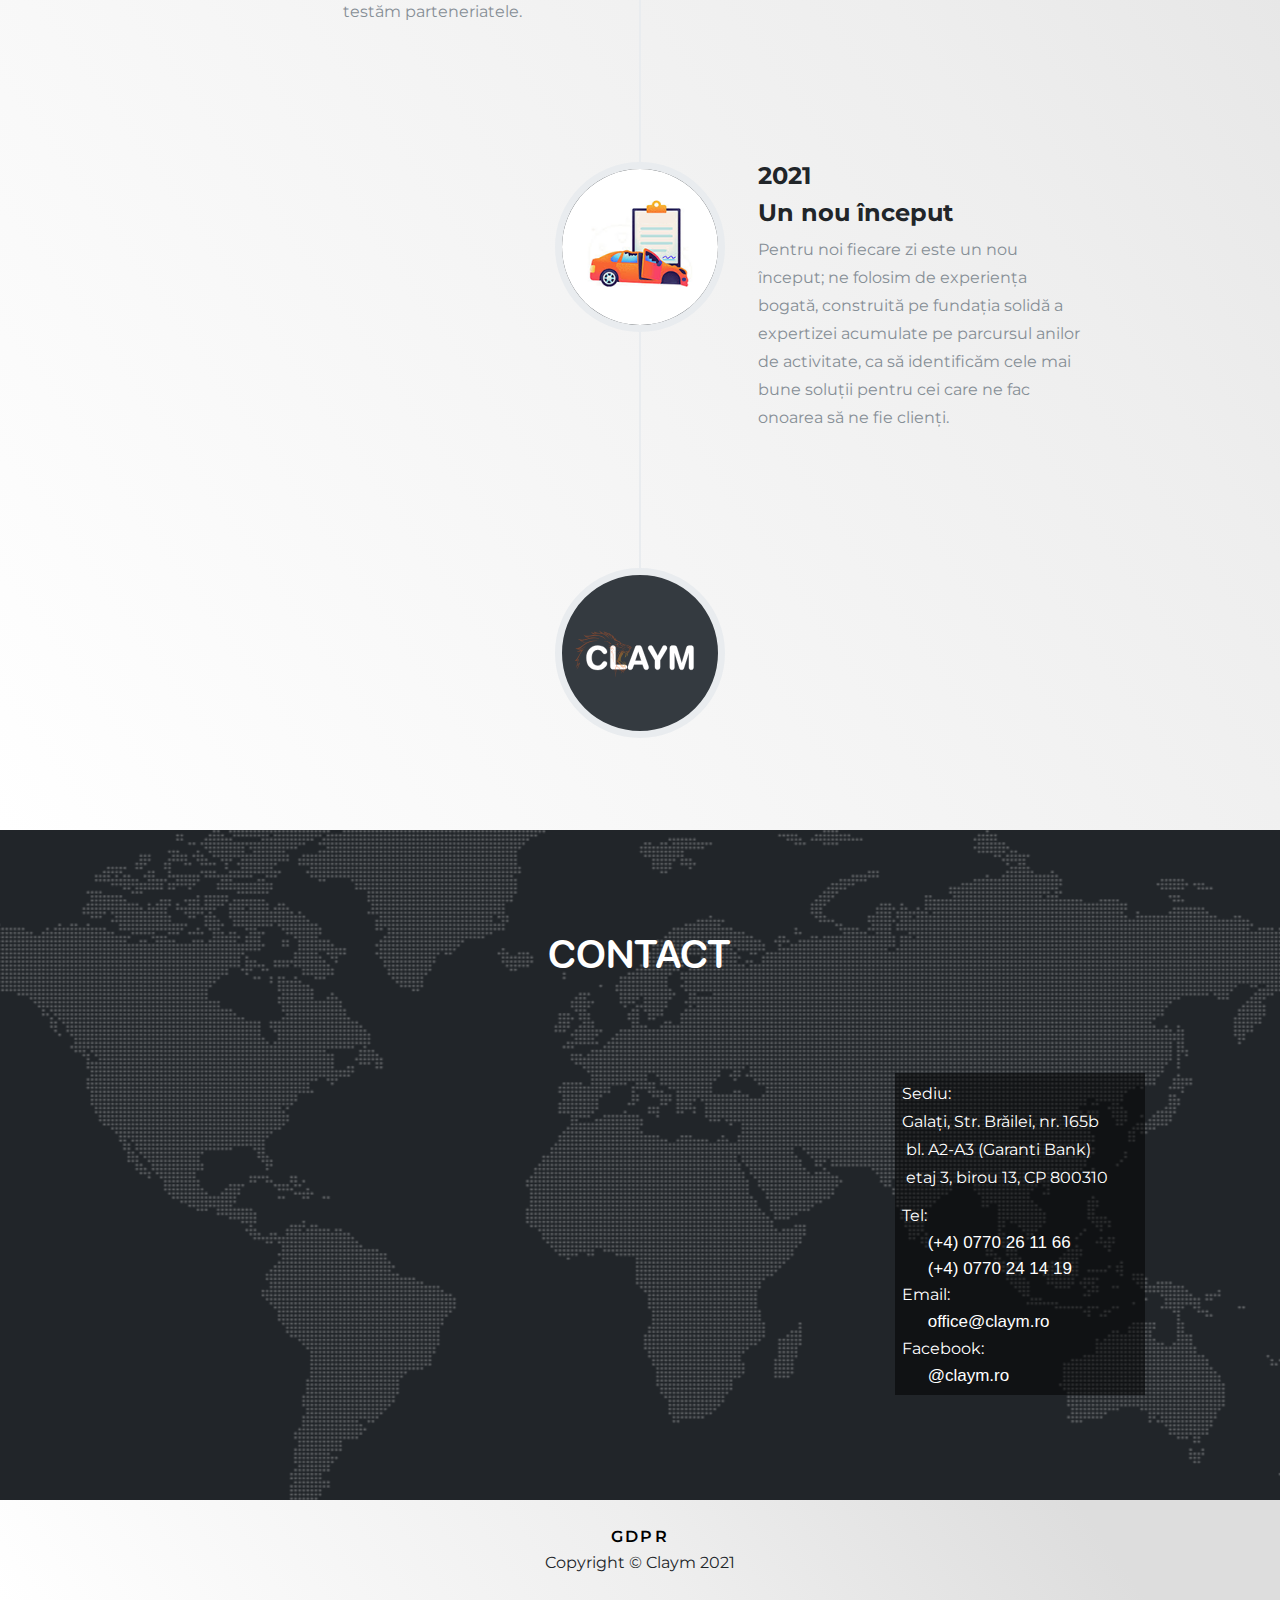
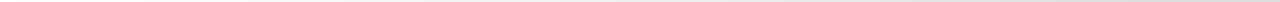
==== commit 2834d9f6: "V4.6.2" ====
--- a/index.html
+++ b/index.html
@@ -2,6 +2,15 @@
 <html lang="ro">
 
 <head>
+<!-- Global site tag (gtag.js) - Google Analytics -->
+<script async src="https://www.googletagmanager.com/gtag/js?id=G-V47XZZL5T8"></script>
+<script>
+  window.dataLayer = window.dataLayer || [];
+  function gtag(){dataLayer.push(arguments);}
+  gtag('js', new Date());
+
+  gtag('config', 'G-V47XZZL5T8');
+</script>
     <meta charset="utf-8">
     <meta name="viewport" content="width=device-width, initial-scale=1.0, shrink-to-fit=no">
     <title>Daune auto: dosare, reparații, mașină la schimb | Claym</title>
@@ -46,7 +55,7 @@
             <div class="intro-text">
                 <div class="intro-lead-in"><span class="bv">Bun venit!</span></div>
                 <div class="intro-heading text-uppercase"><span>Claym</span>
-                    <h3>Soluții inteligente pentru lichidarea daunelor</h3>
+                    <h1>Soluții inteligente pentru lichidarea daunelor auto</h1>
                 </div><a class="btn btn-link btn-circle" role="button" href="#services"><i class="fa fa-angle-double-down animat"></i></a>
             </div>
         </div>
@@ -104,7 +113,7 @@
                 <div class="col-lg-12">
                     <ul class="list-group timeline">
                         <li class="list-group-item">
-                            <div class="timeline-image"><img class="rounded-circle img-fluid" src="assets/img/about/1%20eu.png"></div>
+                            <div class="timeline-image"><img class="rounded-circle img-fluid" src="assets/img/about/1%20eu.png" alt="formare"></div>
                             <div class="timeline-panel">
                                 <div class="timeline-heading">
                                     <h4>2005-2018</h4>
@@ -116,7 +125,7 @@
                             </div>
                         </li>
                         <li class="list-group-item timeline-inverted">
-                            <div class="timeline-image"><img class="rounded-circle img-fluid" src="assets/img/about/2%20eu.png"></div>
+                            <div class="timeline-image"><img class="rounded-circle img-fluid" src="assets/img/about/2%20eu.png" alt="ideea"></div>
                             <div class="timeline-panel">
                                 <div class="timeline-heading">
                                     <h4>2019</h4>
@@ -128,7 +137,7 @@
                             </div>
                         </li>
                         <li class="list-group-item">
-                            <div class="timeline-image"><img class="rounded-circle img-fluid" src="assets/img/about/3%20eu.png"></div>
+                            <div class="timeline-image"><img class="rounded-circle img-fluid" src="assets/img/about/3%20eu.png" alt="construcția"></div>
                             <div class="timeline-panel">
                                 <div class="timeline-heading">
                                     <h4>2019-2020</h4>
@@ -140,7 +149,7 @@
                             </div>
                         </li>
                         <li class="list-group-item timeline-inverted">
-                            <div class="timeline-image"><img class="rounded-circle img-fluid" src="assets/img/about/4%20eu.png"></div>
+                            <div class="timeline-image"><img class="rounded-circle img-fluid" src="assets/img/about/4%20eu.png" alt="început"></div>
                             <div class="timeline-panel">
                                 <div class="timeline-heading">
                                     <h4>2021</h4>
@@ -152,7 +161,7 @@
                             </div>
                         </li>
                         <li class="list-group-item timeline-inverted">
-                            <div class="text-uppercase timeline-image"></div>
+                            <div class="text-uppercase timeline-image" alt="Claym"></div>
                         </li>
                     </ul>
                 </div>
@@ -171,9 +180,9 @@
                 <div class="col-md-4 col-lg-4 contact-date">
                     <div class="contact-date-chenar">
                         <p style="margin-bottom: 10px;">Sediu:<br />Galați, Str. Brăilei, nr. 165b<br />&nbsp;bl. A2-A3 (Garanti Bank)<br />&nbsp;etaj 3, birou 13, CP 800310</p>
-                        <p>Tel:</p><a href="tel:+40770261166" target="_blank">(+4) 0770 26 11 66</a><br /><a href="tel:+40770241419" target="_blank">(+4) 0770 24 14 19</a>
-                        <p>Email:</p><a href="mailto:office@claym.ro" target="_blank">office@claym.ro</a>
-                        <p>Facebook:</p><a href="https://www.facebook.com/claym.ro" target="_blank">@claym.ro</a>
+                        <p>Tel:</p><a href="tel:+40770261166" target="_blank" rel="nofollow">(+4) 0770 26 11 66</a><br /><a href="tel:+40770241419" target="_blank" rel="nofollow">(+4) 0770 24 14 19</a>
+                        <p>Email:</p><a href="mailto:office@claym.ro" target="_blank" rel="nofollow">office@claym.ro</a>
+                        <p>Facebook:</p><a href="https://www.facebook.com/claym.ro" target="_blank" rel="nofollow">@claym.ro</a>
                     </div>
                 </div>
             </div>
@@ -189,7 +198,7 @@
         </div>
         <div id="sidenav" class="main-menu">
             <ul class="list-unstyled">
-                <li><a id="linkbut" href="https://wa.me/+40770261166"><i class="fa fa-whatsapp fa-2x" style="padding-left: 15px;padding-top: 5px;padding-bottom: 5px;"></i><span class="nav-text">Whatsapp</span></a></li>
+                <li><a id="linkbut" href="https://wa.me/+40770261166" rel="nofollow"><i class="fa fa-whatsapp fa-2x" style="padding-left: 15px;padding-top: 5px;padding-bottom: 5px;"></i><span class="nav-text">Whatsapp</span></a></li>
             </ul>
         </div>
     </footer>
--- a/assets/css/styles.css
+++ b/assets/css/styles.css
@@ -150,8 +150,9 @@
   text-shadow: 0 0 1em rgba(255,255,255,0.7);
 }
 
-header h3 {
-  color: rgba(255,255,255, 0.6);
+header h1 {
+  color: rgba(255,255,255, 0.7);
+  font-size: 0.35em;
 }
 
 @media (min-width: 992px) {
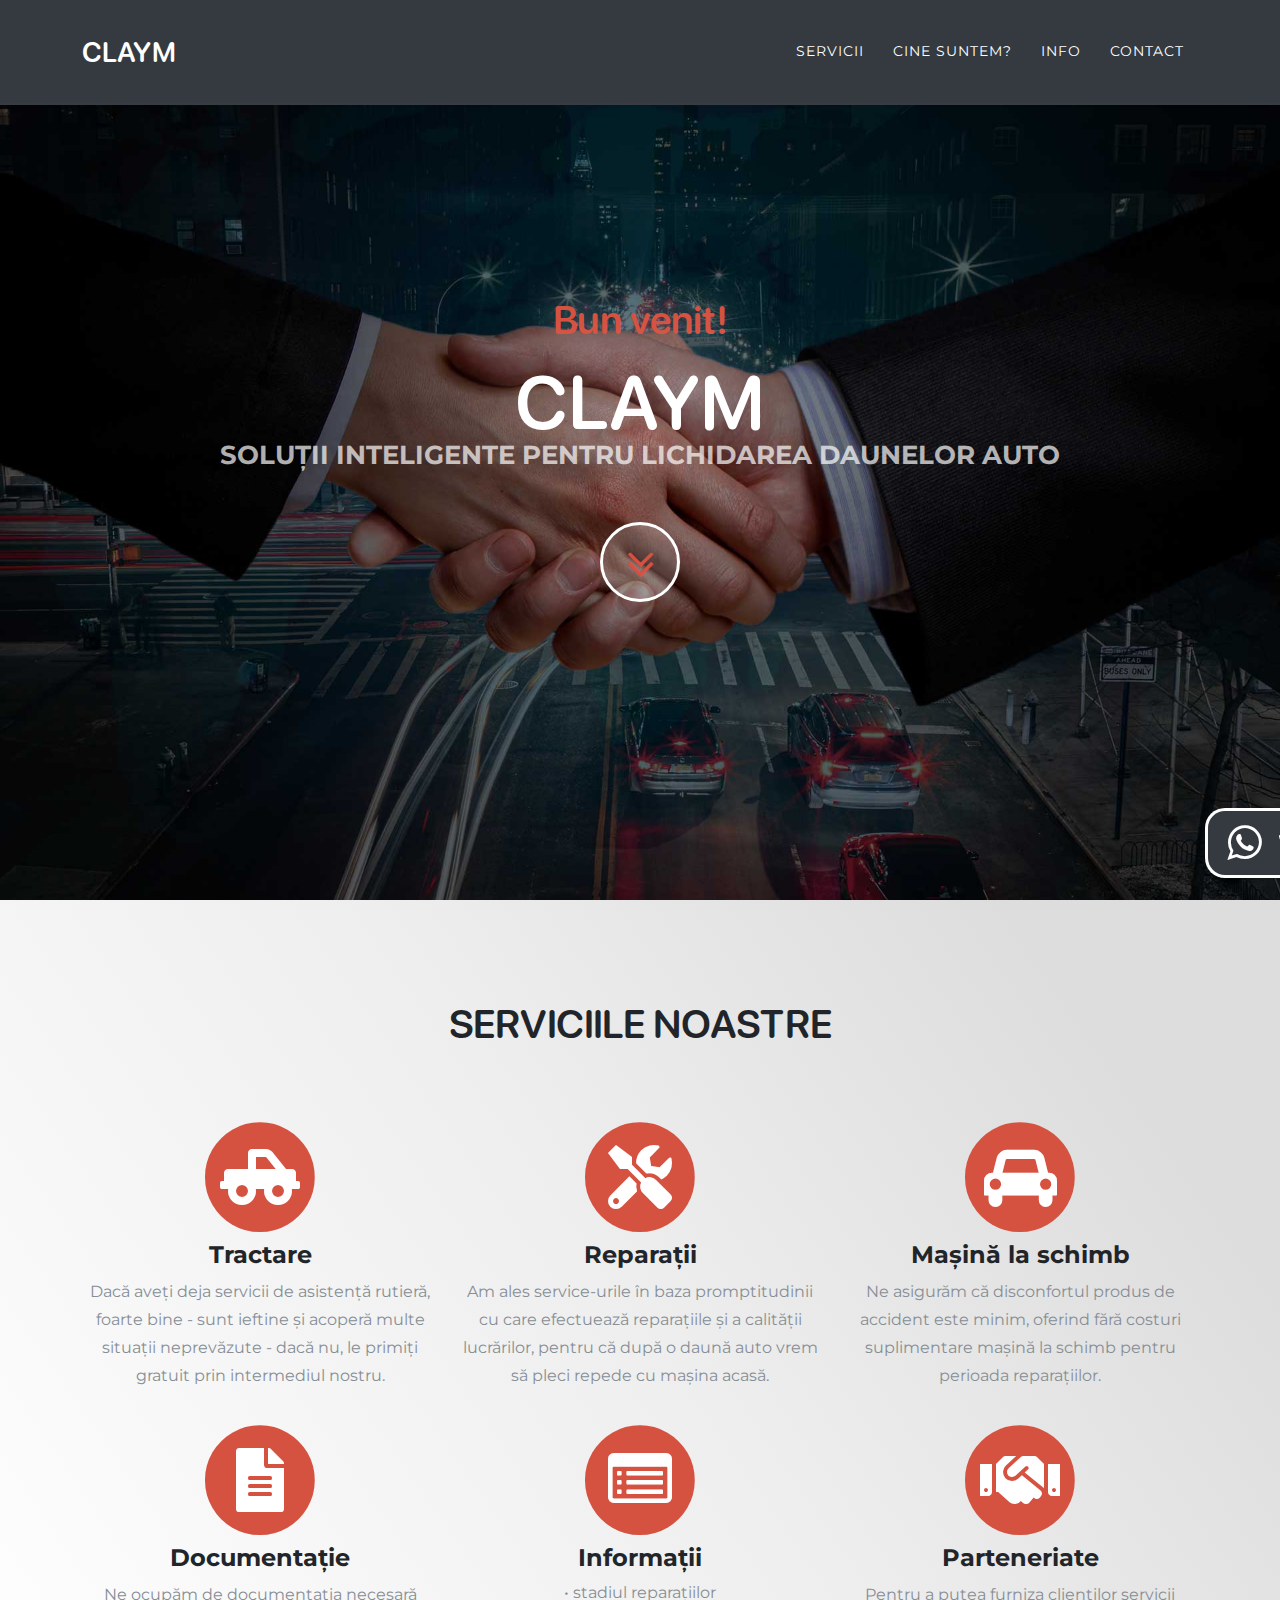
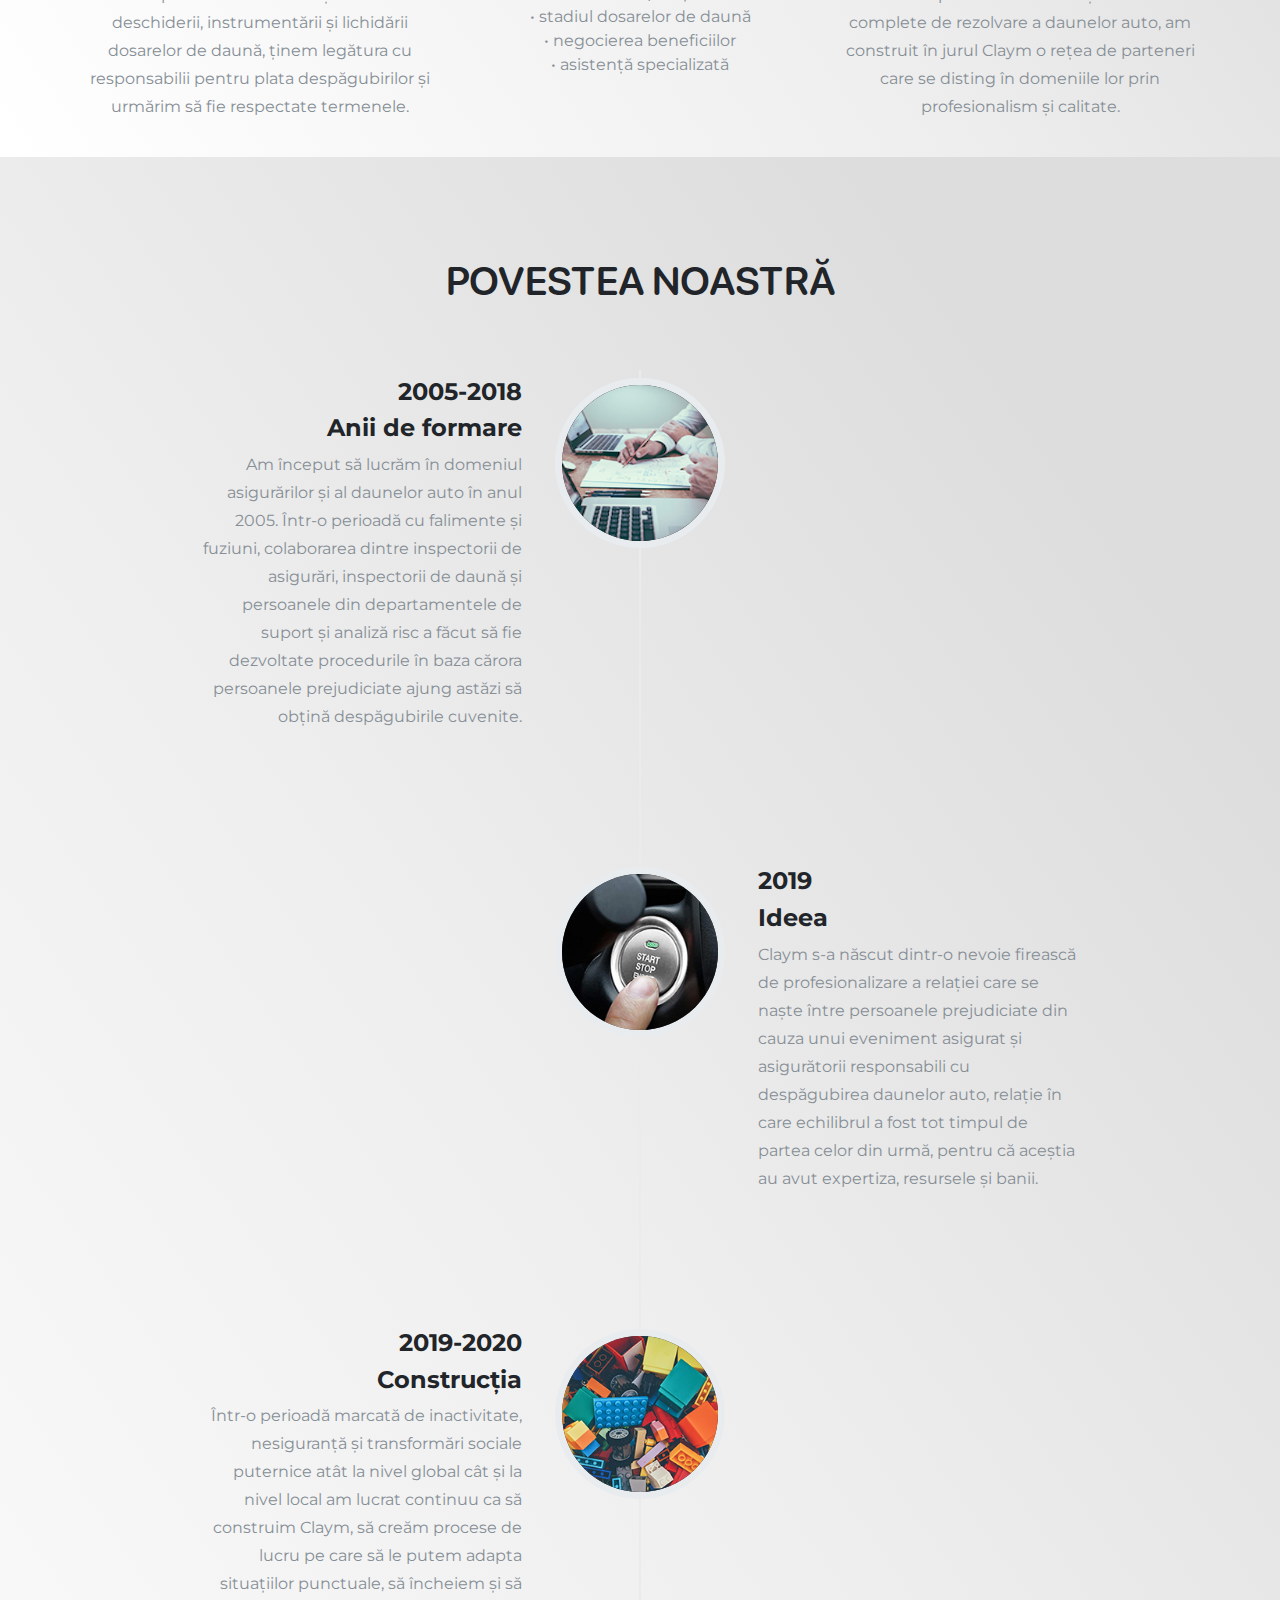
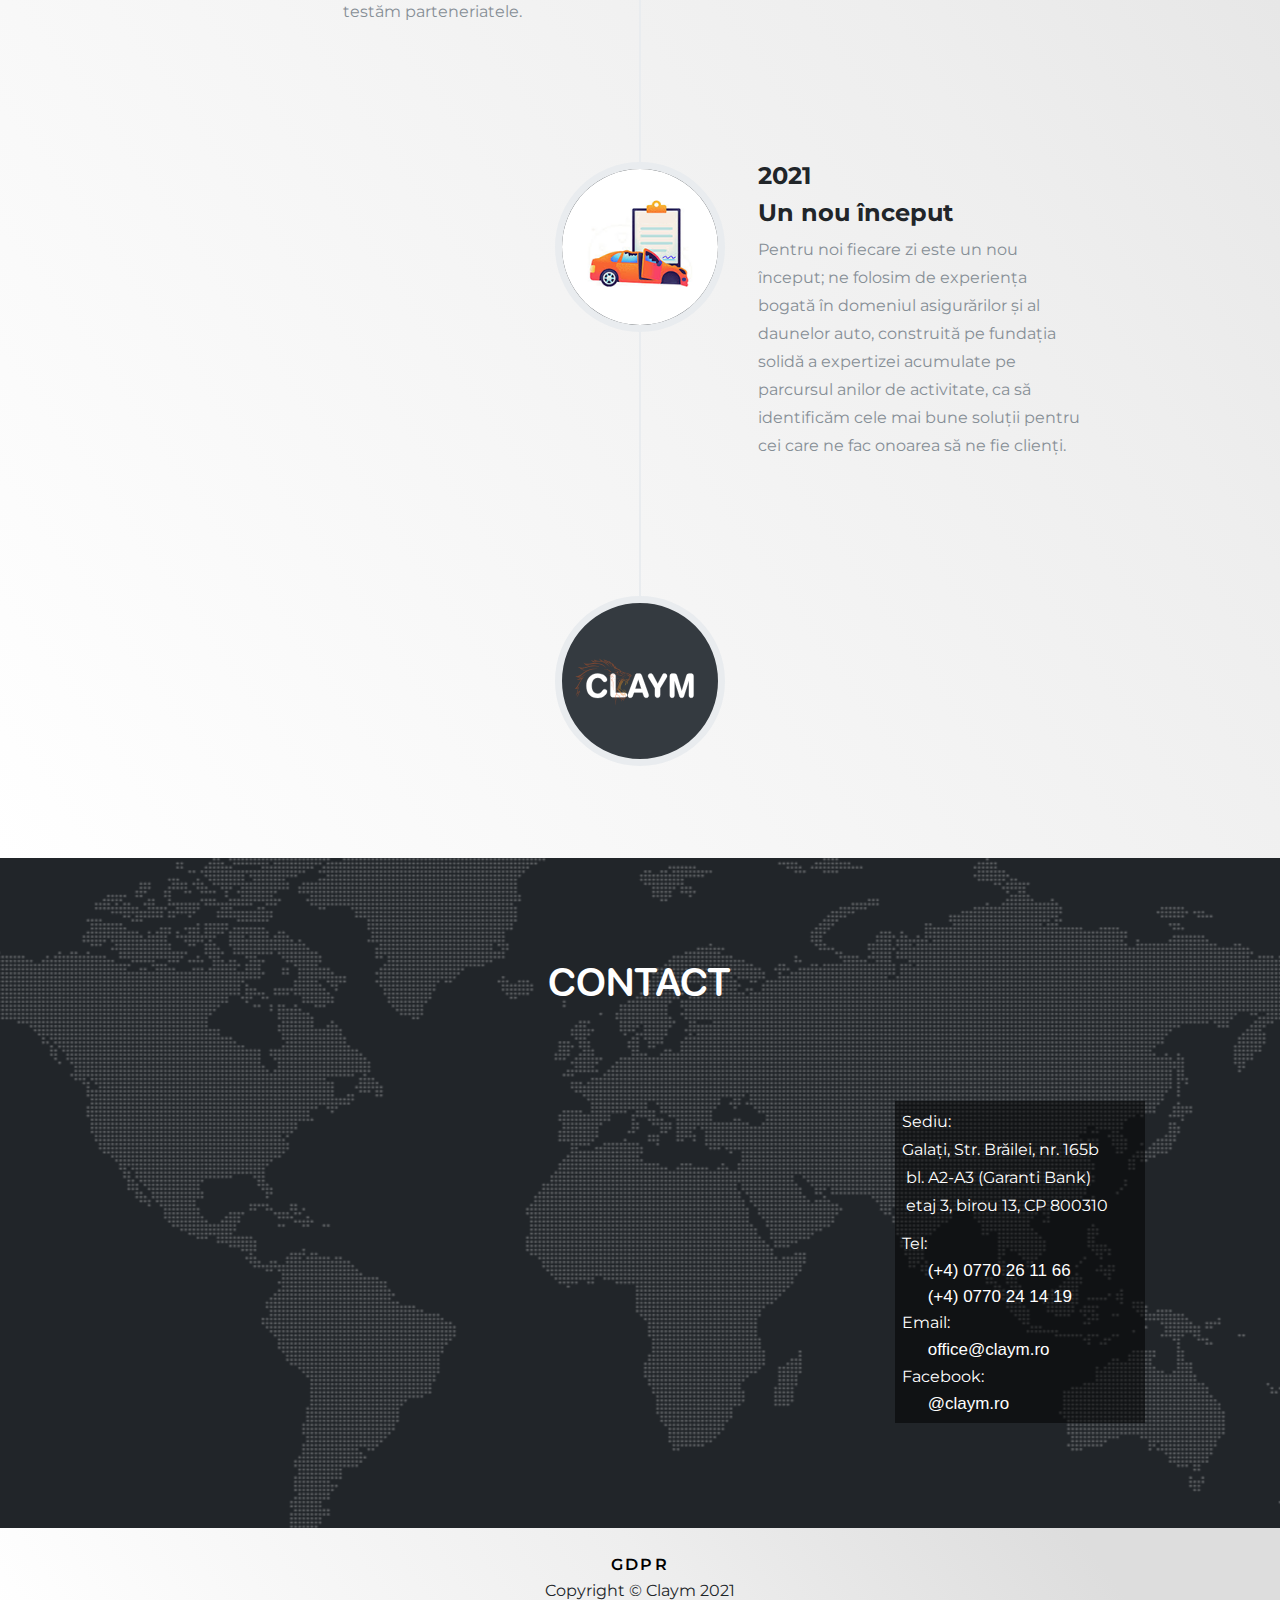
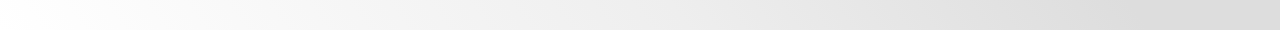
==== commit 6bb5e8b1: "V4.7.0" ====
--- a/index.html
+++ b/index.html
@@ -43,8 +43,8 @@
             <div class="collapse navbar-collapse" id="navbarResponsive">
                 <ul class="navbar-nav ms-auto text-uppercase">
                     <li class="nav-item"><a class="nav-link" href="#services">servicii</a></li>
+                    <li class="nav-item"><a class="nav-link" href="#about">cine suntem?</a></li>
                     <li class="nav-item"><a class="nav-link" href="info.html">info</a></li>
-                    <li class="nav-item"><a class="nav-link" href="#about">cine suntem?</a></li>
                     <li class="nav-item"><a class="nav-link" href="#contact">Contact</a></li>
                 </ul>
             </div>
@@ -74,7 +74,7 @@
                 </div>
                 <div class="col-md-4 serv-item"><span class="fa-stack fa-4x"><i class="fa fa-circle fa-stack-2x cul-ico"></i><i class="fas fa-tools fa-stack-1x fa-inverse"></i></span>
                     <h4 class="section-heading">Reparații</h4>
-                    <p class="text-muted">Am ales service-urile în baza promptitudinii cu care efectuează reparațiile și a calității lucrărilor, pentru că vrem să pleci repede cu mașina acasă.</p>
+                    <p class="text-muted">Am ales service-urile în baza promptitudinii cu care efectuează reparațiile și a calității lucrărilor, pentru că după o daună auto vrem să pleci repede cu mașina acasă.</p>
                 </div>
                 <div class="col-md-4 serv-item"><span class="fa-stack fa-4x"><i class="fa fa-circle fa-stack-2x cul-ico"></i><i class="fa fa-automobile fa-stack-1x fa-inverse"></i></span>
                     <h4 class="section-heading">Mașină la schimb</h4>
@@ -90,14 +90,14 @@
                     <h4 class="section-heading">Informații</h4>
                     <ul class="list-unstyled text-muted">
                         <li>• stadiul reparațiilor</li>
-                        <li>•&nbsp;stadiul dosarelor</li>
+                        <li>•&nbsp;stadiul dosarelor de daună</li>
                         <li>•&nbsp;negocierea beneficiilor</li>
                         <li>•&nbsp;asistență specializată</li>
                     </ul>
                 </div>
                 <div class="col-md-4 serv-item"><span class="fa-stack fa-4x"><i class="fa fa-circle fa-stack-2x cul-ico"></i><i class="fas fa-handshake fa-stack-1x fa-inverse"></i></span>
                     <h4 class="section-heading">Parteneriate</h4>
-                    <p class="text-muted">Pentru a putea furniza clienților servicii complete, am construit în jurul Claym o rețea de parteneri care se disting în domeniile lor prin profesionalism și calitate.</p>
+                    <p class="text-muted">Pentru a putea furniza clienților servicii complete de rezolvare a daunelor auto, am construit în jurul Claym o rețea de parteneri care se disting în domeniile lor prin profesionalism și calitate.</p>
                 </div>
             </div>
         </div>
@@ -132,7 +132,7 @@
                                     <h4 class="subheading">Ideea</h4>
                                 </div>
                                 <div class="timeline-body">
-                                    <p class="text-muted">Claym s-a născut dintr-o nevoie firească de profesionalizare a relației care se naște între persoanele prejudiciate din cauza unui eveniment asigurat și asigurătorii responsabili cu despăgubirea, relație în care echilibrul a fost tot timpul de partea celor din urmă, pentru că aceștia au avut expertiza, resursele și banii.&nbsp;</p>
+                                    <p class="text-muted">Claym s-a născut dintr-o nevoie firească de profesionalizare a relației care se naște între persoanele prejudiciate din cauza unui eveniment asigurat și asigurătorii responsabili cu despăgubirea daunelor auto, relație în care echilibrul a fost tot timpul de partea celor din urmă, pentru că aceștia au avut expertiza, resursele și banii.&nbsp;</p>
                                 </div>
                             </div>
                         </li>
@@ -156,7 +156,7 @@
                                     <h4 class="subheading">Un nou început</h4>
                                 </div>
                                 <div class="timeline-body">
-                                    <p class="text-muted">Pentru noi fiecare zi este un nou început; ne folosim de experiența bogată, construită pe fundația solidă a expertizei acumulate pe parcursul anilor de activitate, ca să identificăm cele mai bune soluții pentru cei care ne fac onoarea să ne fie clienți.</p>
+                                    <p class="text-muted">Pentru noi fiecare zi este un nou început; ne folosim de experiența bogată în domeniul asigurărilor și al daunelor auto, construită pe fundația solidă a expertizei acumulate pe parcursul anilor de activitate, ca să identificăm cele mai bune soluții pentru cei care ne fac onoarea să ne fie clienți.</p>
                                 </div>
                             </div>
                         </li>
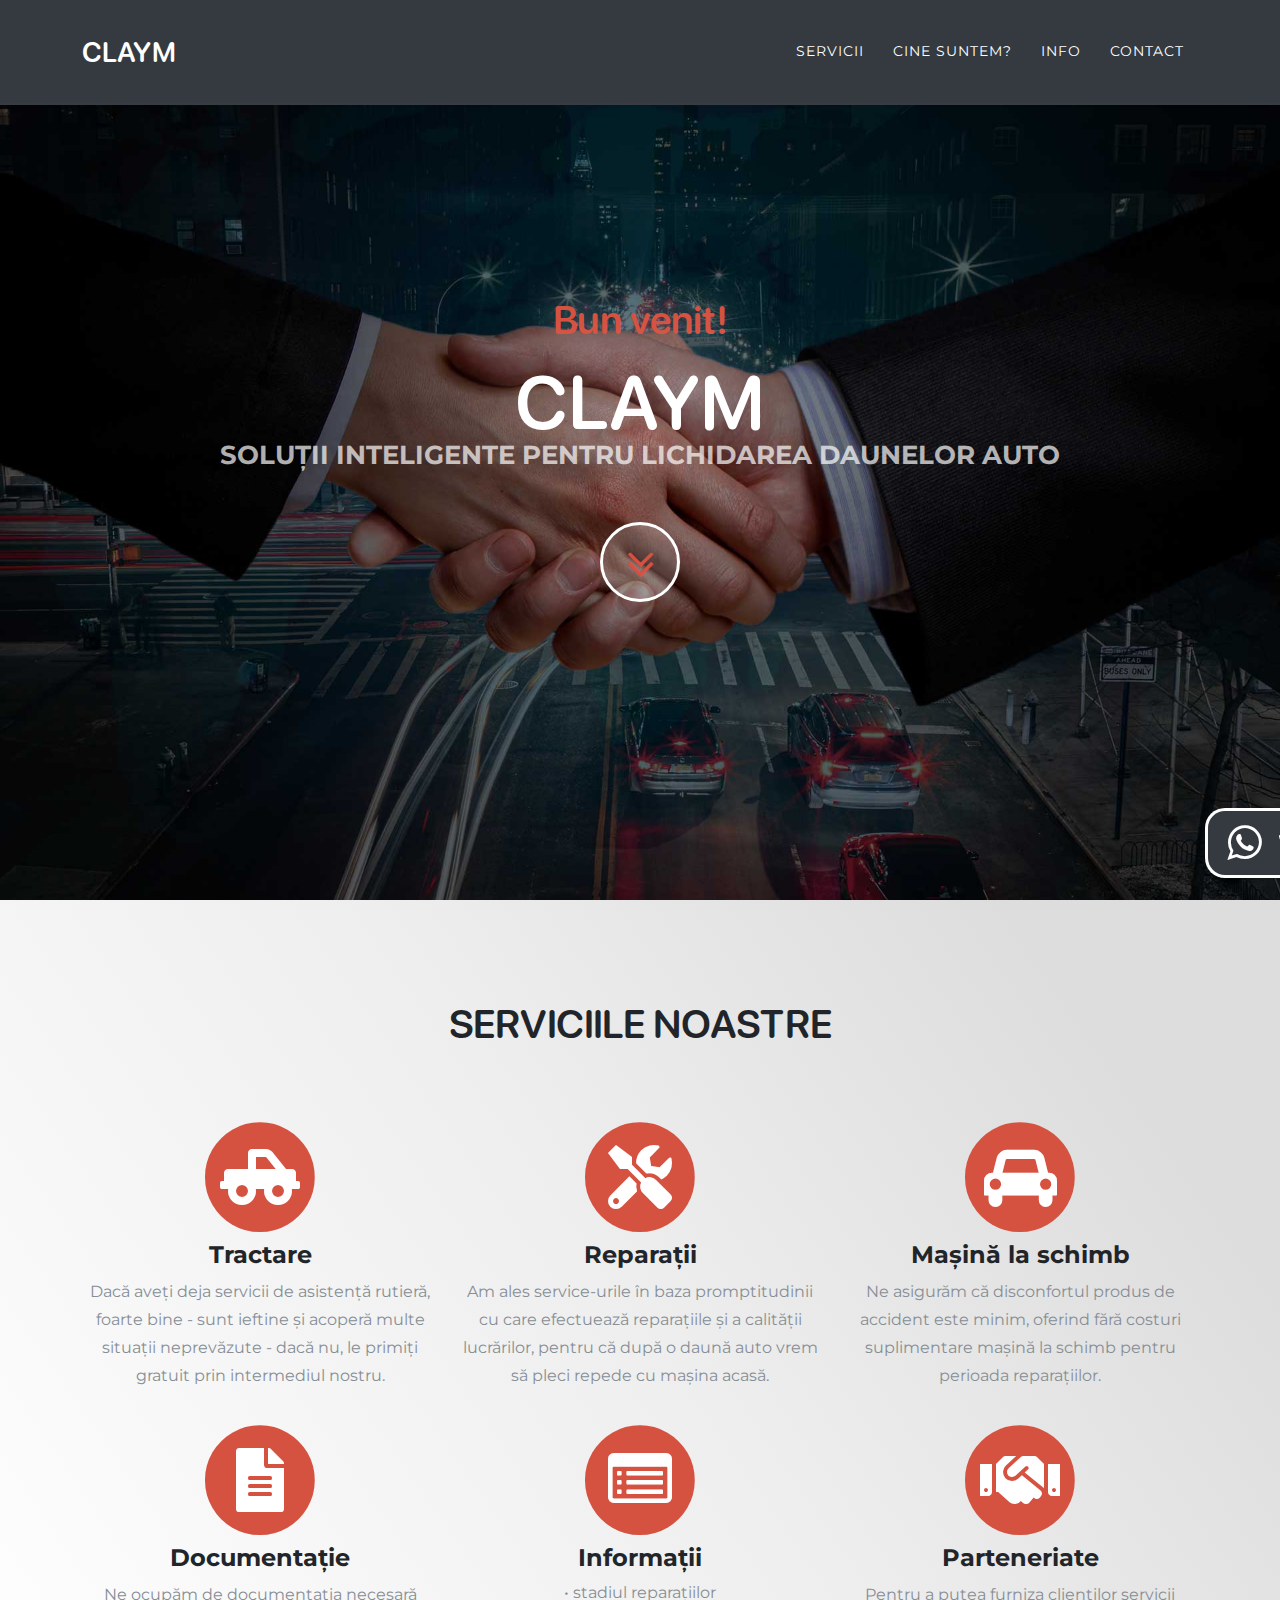
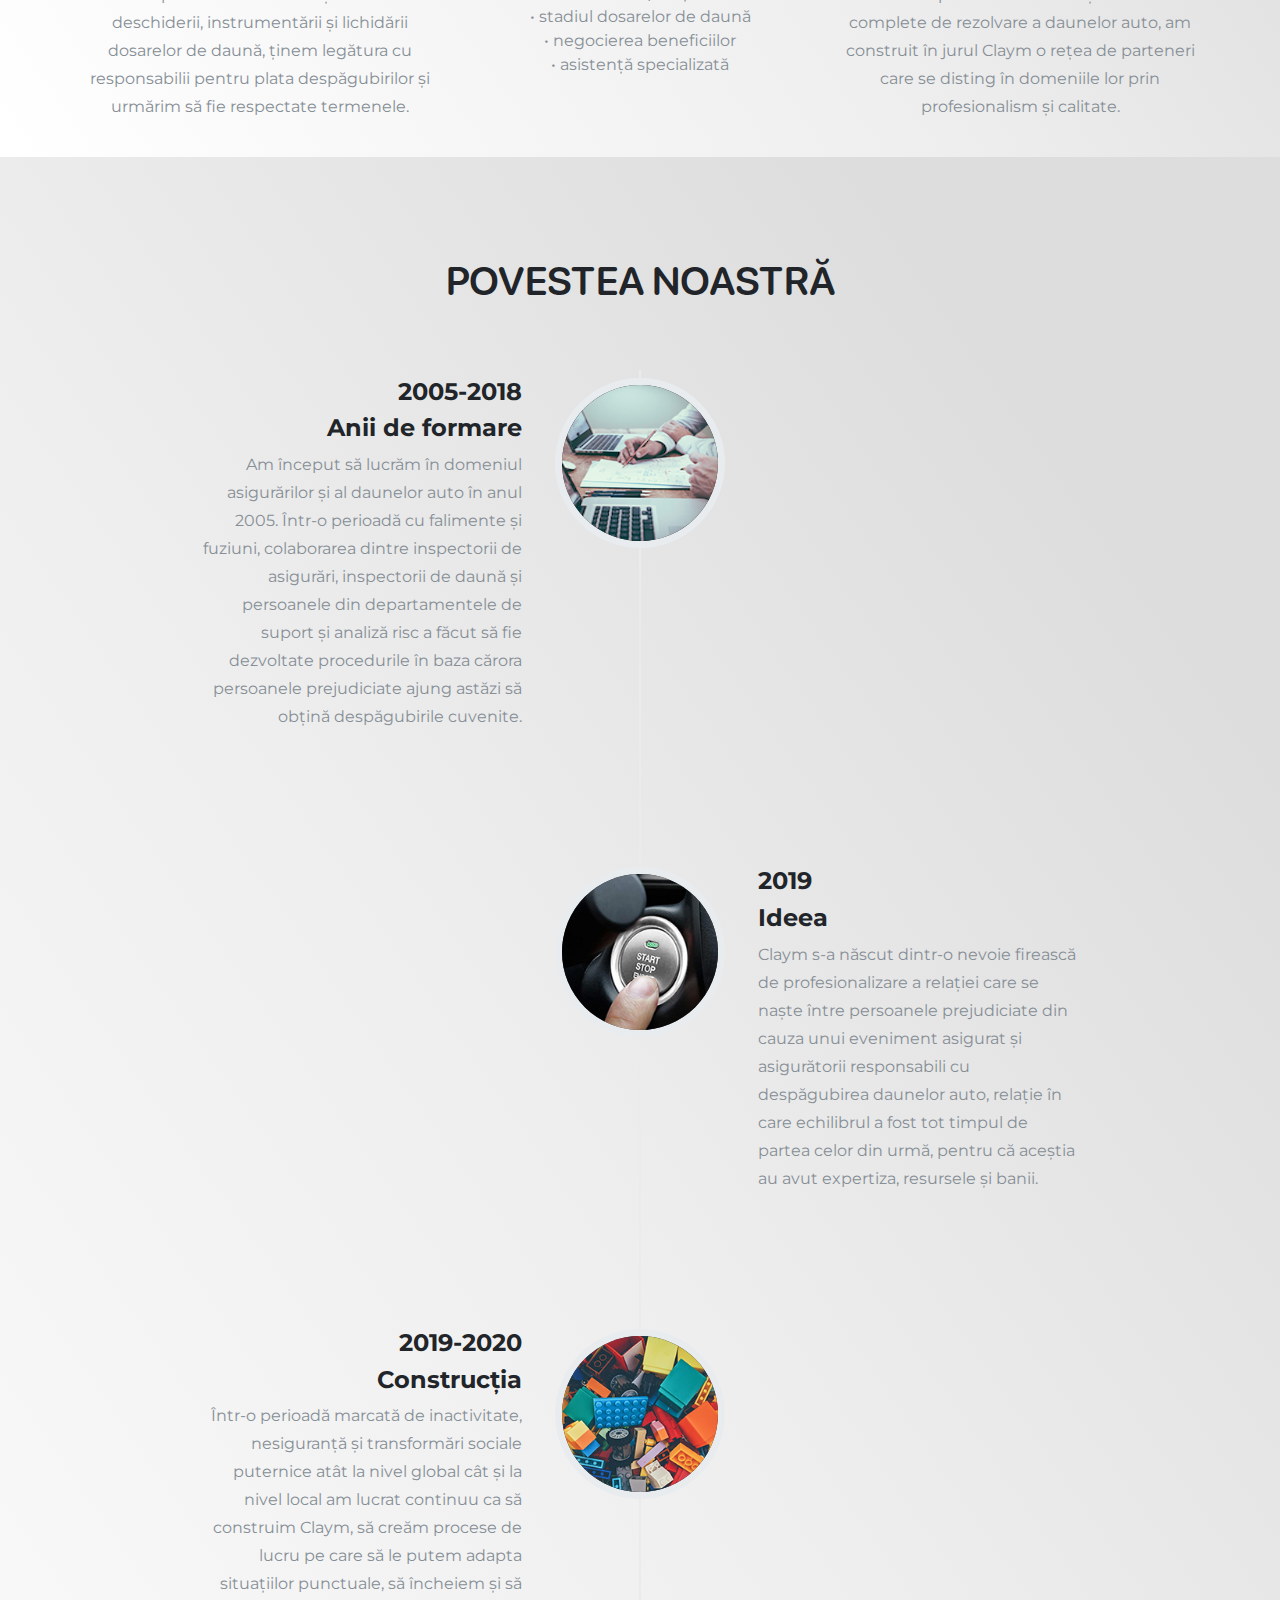
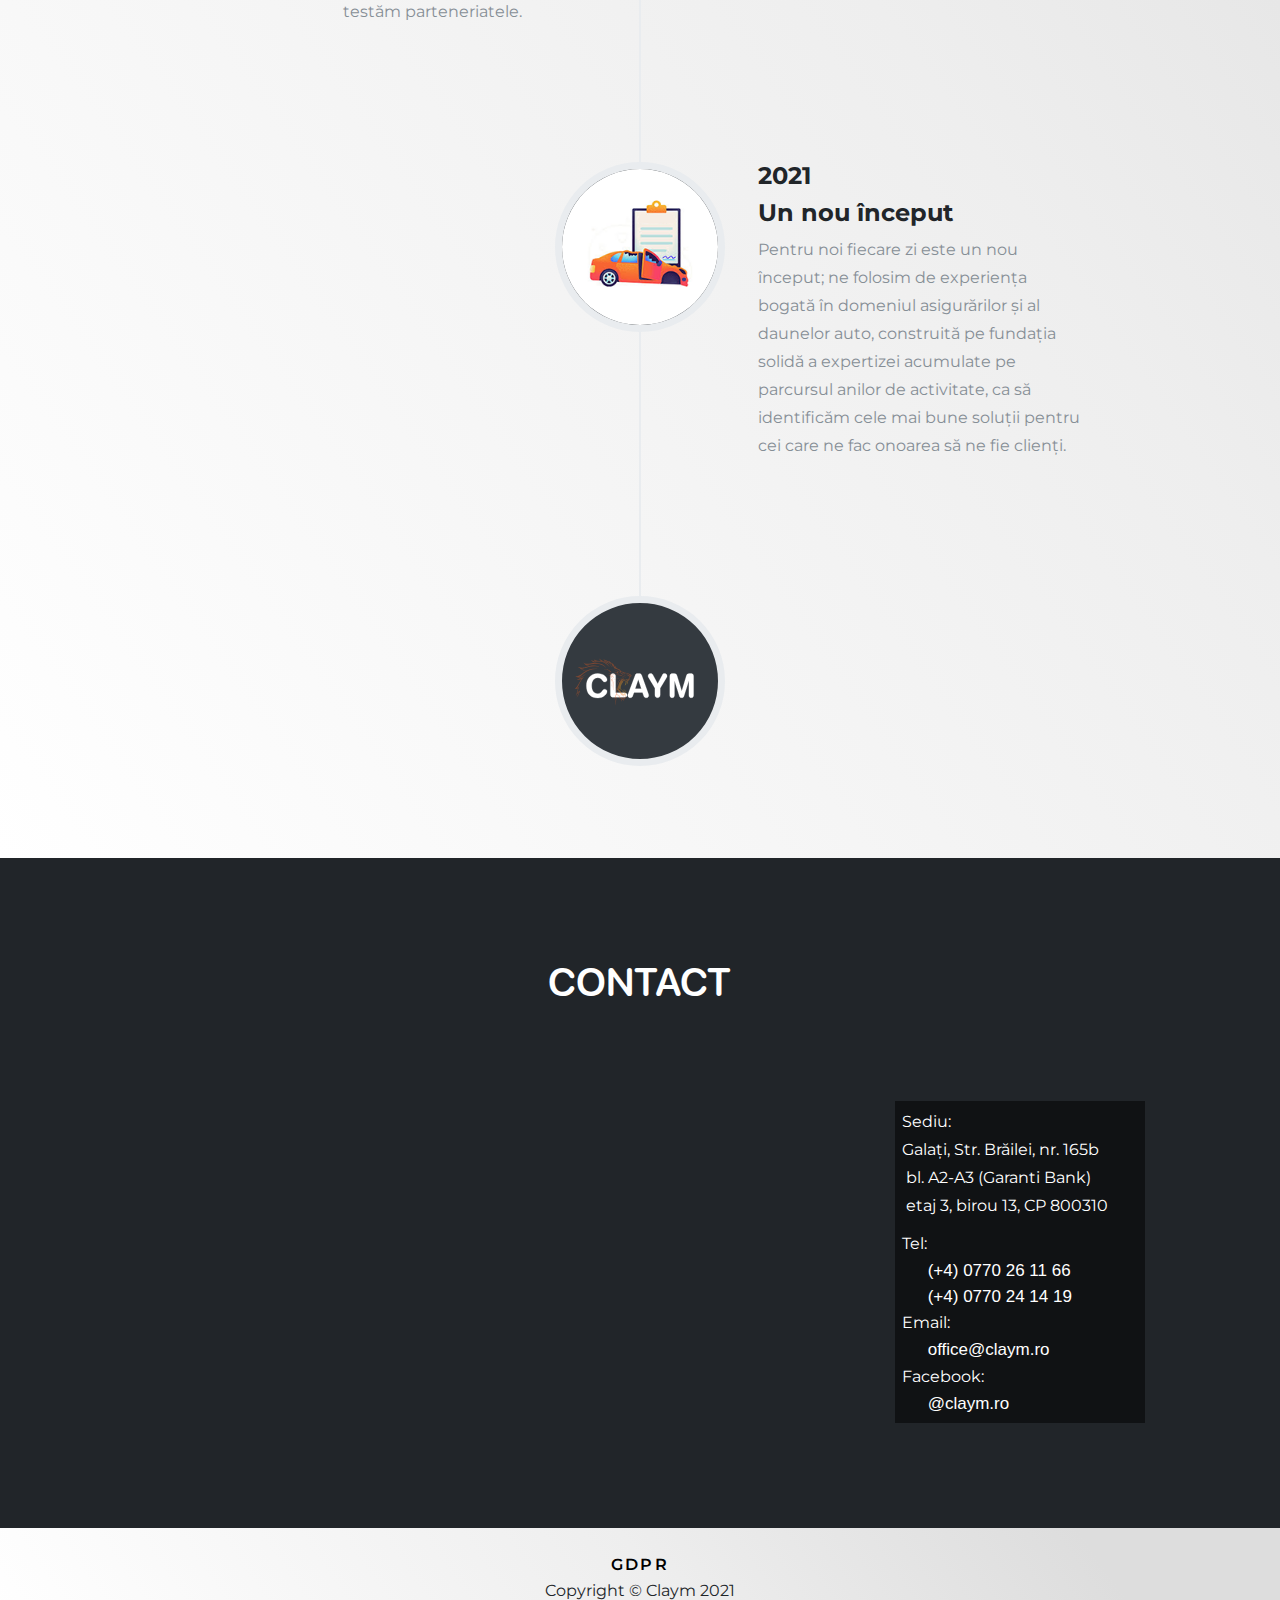
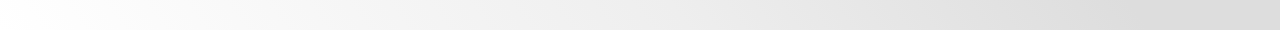
==== commit dd952357: "V4.7.0" ====
--- a/index.html
+++ b/index.html
@@ -2,15 +2,6 @@
 <html lang="ro">
 
 <head>
-<!-- Global site tag (gtag.js) - Google Analytics -->
-<script async src="https://www.googletagmanager.com/gtag/js?id=G-V47XZZL5T8"></script>
-<script>
-  window.dataLayer = window.dataLayer || [];
-  function gtag(){dataLayer.push(arguments);}
-  gtag('js', new Date());
-
-  gtag('config', 'G-V47XZZL5T8');
-</script>
     <meta charset="utf-8">
     <meta name="viewport" content="width=device-width, initial-scale=1.0, shrink-to-fit=no">
     <title>Daune auto: dosare, reparații, mașină la schimb | Claym</title>
@@ -35,6 +26,15 @@
     <link rel="stylesheet" href="assets/fonts/fontawesome5-overrides.min.css">
     <link rel="stylesheet" href="assets/css/sidebars.css">
     <link rel="stylesheet" href="assets/css/styles.css">
+<!-- Global site tag (gtag.js) - Google Analytics -->
+<script async src="https://www.googletagmanager.com/gtag/js?id=G-6V17RYZ3ZM"></script>
+<script>
+  window.dataLayer = window.dataLayer || [];
+  function gtag(){dataLayer.push(arguments);}
+  gtag('js', new Date());
+
+  gtag('config', 'G-6V17RYZ3ZM');
+</script>
 </head>
 
 <body id="page-top" class="smooth-scroll" data-bs-spy="scroll" data-bs-target="#mainNav" data-bs-offset="54">
@@ -113,7 +113,7 @@
                 <div class="col-lg-12">
                     <ul class="list-group timeline">
                         <li class="list-group-item">
-                            <div class="timeline-image"><img class="rounded-circle img-fluid" src="assets/img/about/1%20eu.png" alt="formare"></div>
+                            <div class="timeline-image"><img class="rounded-circle img-fluid" src="assets/img/about/1%20eu.png" alt="formare" loading="lazy"></div>
                             <div class="timeline-panel">
                                 <div class="timeline-heading">
                                     <h4>2005-2018</h4>
@@ -125,7 +125,7 @@
                             </div>
                         </li>
                         <li class="list-group-item timeline-inverted">
-                            <div class="timeline-image"><img class="rounded-circle img-fluid" src="assets/img/about/2%20eu.png" alt="ideea"></div>
+                            <div class="timeline-image"><img class="rounded-circle img-fluid" src="assets/img/about/2%20eu.png" alt="ideea" loading="lazy"></div>
                             <div class="timeline-panel">
                                 <div class="timeline-heading">
                                     <h4>2019</h4>
@@ -137,7 +137,7 @@
                             </div>
                         </li>
                         <li class="list-group-item">
-                            <div class="timeline-image"><img class="rounded-circle img-fluid" src="assets/img/about/3%20eu.png" alt="construcția"></div>
+                            <div class="timeline-image"><img class="rounded-circle img-fluid" src="assets/img/about/3%20eu.png" alt="construcția" loading="lazy"></div>
                             <div class="timeline-panel">
                                 <div class="timeline-heading">
                                     <h4>2019-2020</h4>
@@ -149,7 +149,7 @@
                             </div>
                         </li>
                         <li class="list-group-item timeline-inverted">
-                            <div class="timeline-image"><img class="rounded-circle img-fluid" src="assets/img/about/4%20eu.png" alt="început"></div>
+                            <div class="timeline-image"><img class="rounded-circle img-fluid" src="assets/img/about/4%20eu.png" alt="început" loading="lazy"></div>
                             <div class="timeline-panel">
                                 <div class="timeline-heading">
                                     <h4>2021</h4>
@@ -168,7 +168,7 @@
             </div>
         </div>
     </section>
-    <section id="contact">
+    <section id="contact" class="lazy">
         <div class="container">
             <div class="row">
                 <div class="col-lg-12 text-center" style="padding-bottom: 50px;">
@@ -243,6 +243,7 @@
     </div>
     <script src="assets/bootstrap/js/bootstrap.min.js"></script>
     <script src="assets/js/agency.js"></script>
+    <script src="assets/js/lazyloadimages.js"></script>
 </body>
 
 </html>--- a/assets/css/styles.css
+++ b/assets/css/styles.css
@@ -140,6 +140,12 @@
   background-size: cover;
 }
 
+@media (max-width: 600px) {
+  header.masthead {
+    background-image: url("../../assets/img/header-mob.jpg");
+  }
+}
+
 .bv {
   color: var(--cul-p);
 }
@@ -230,6 +236,10 @@
 }
 
 /* contact */
+
+#contact.lazy {
+  background-image: none;
+}
 
 #contact {
   background-image: url('../../assets/img/map-image.png');
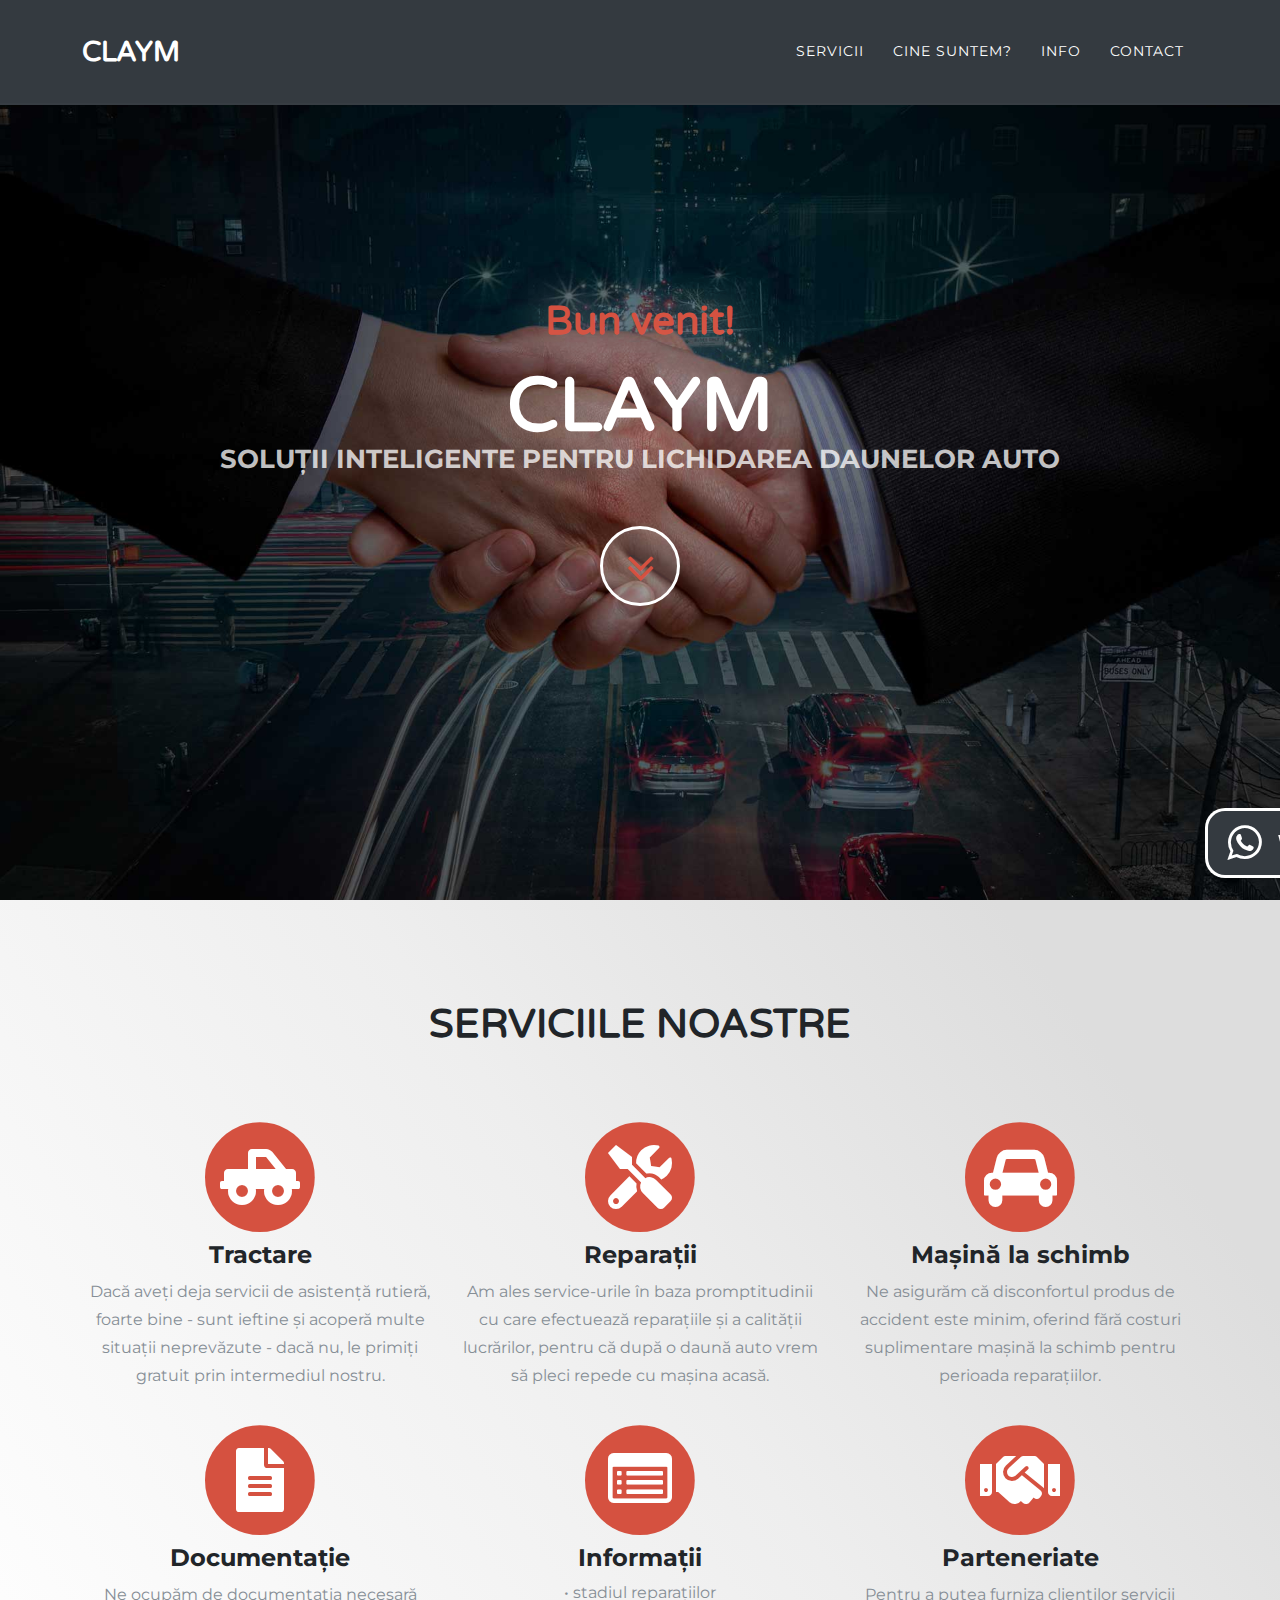
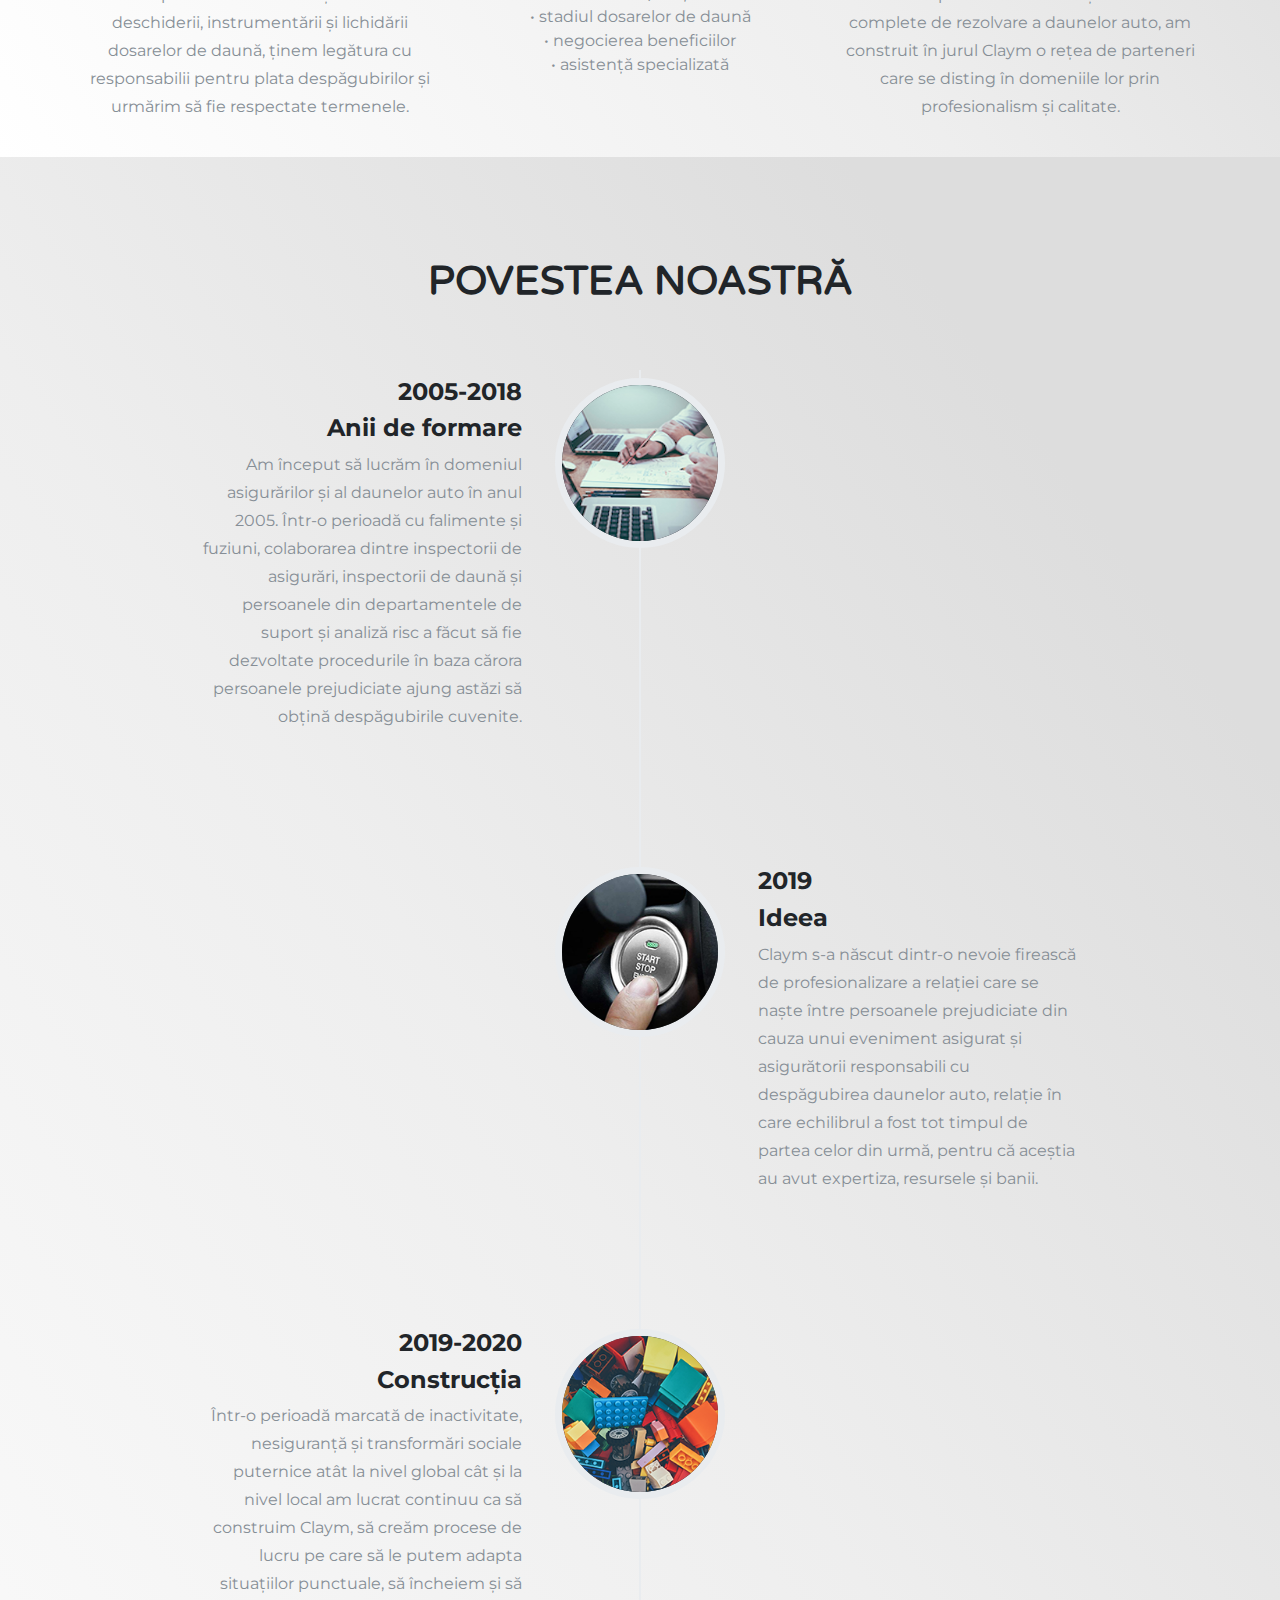
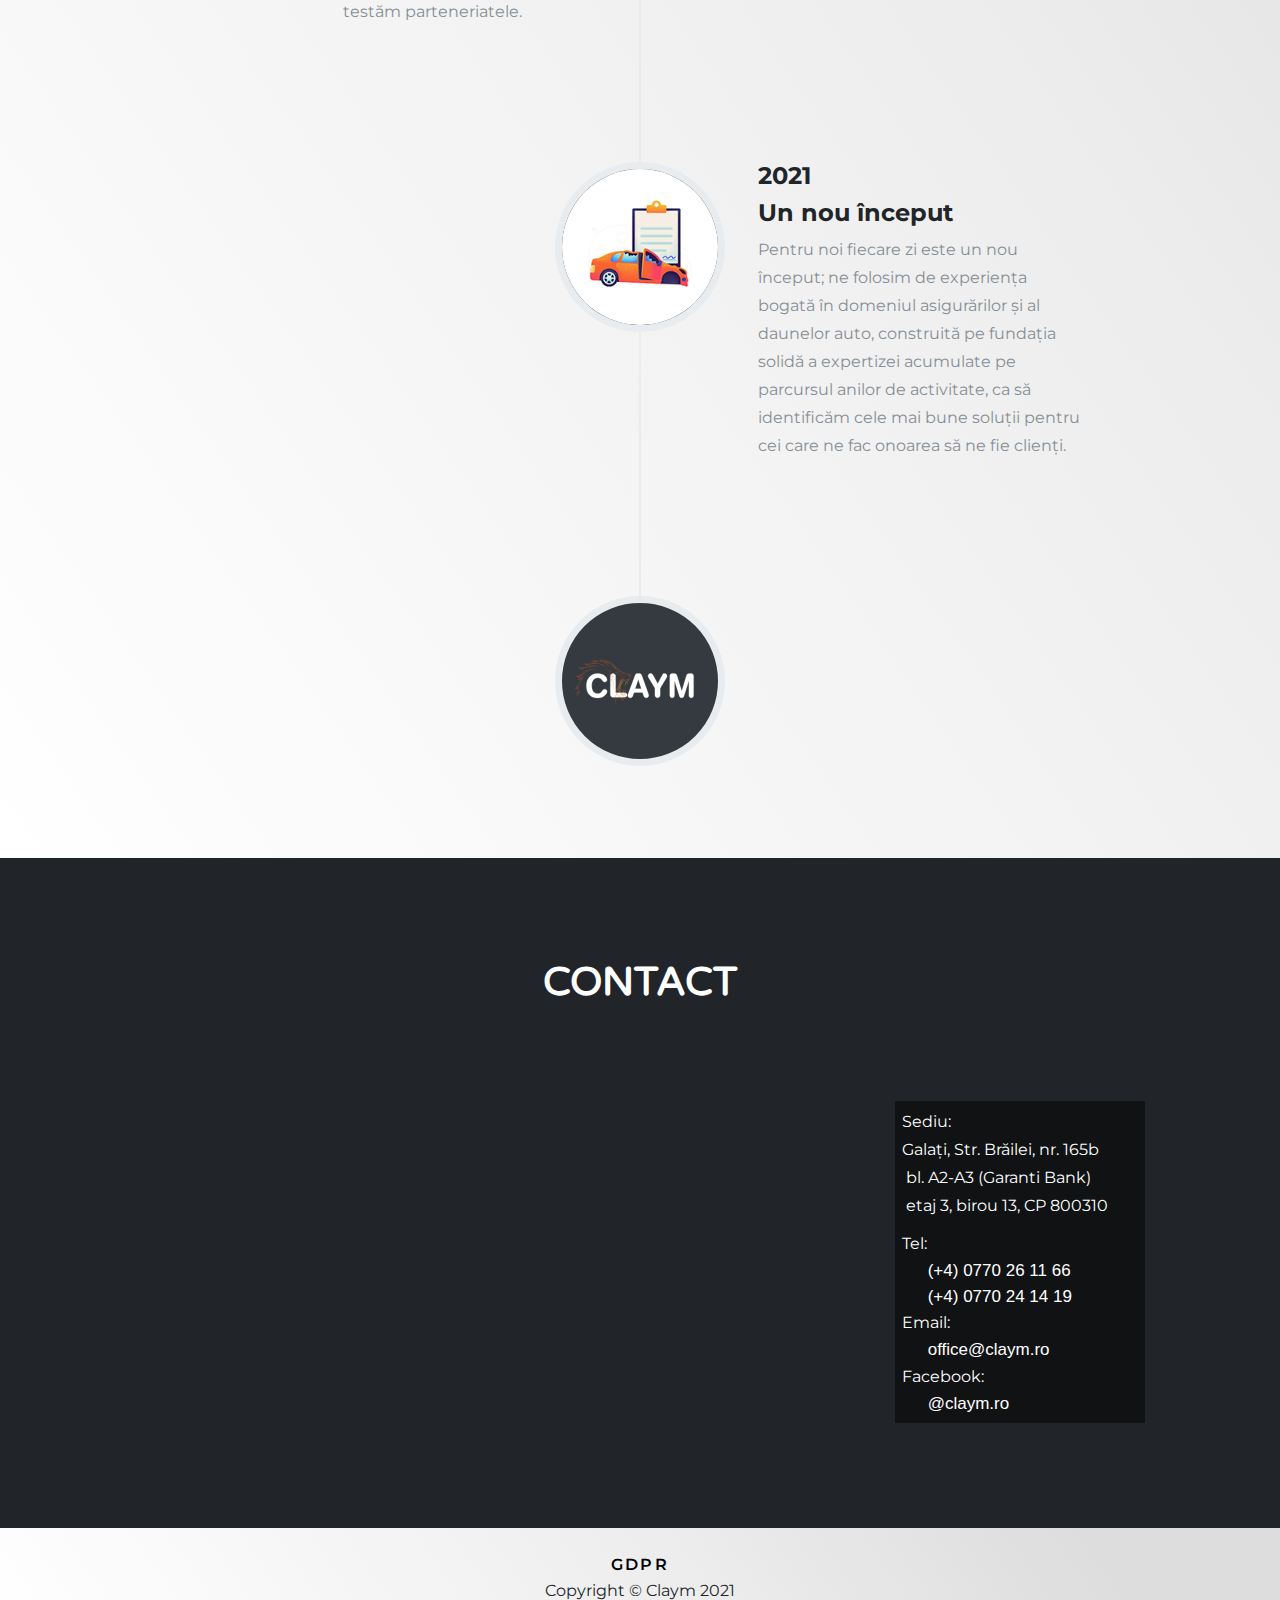
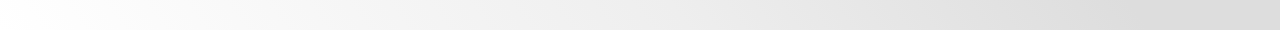
==== commit c8a5d77d: "V4.7.0" ====
--- a/index.html
+++ b/index.html
@@ -1,32 +1,4 @@
-<!DOCTYPE html>
-<html lang="ro">
-
-<head>
-    <meta charset="utf-8">
-    <meta name="viewport" content="width=device-width, initial-scale=1.0, shrink-to-fit=no">
-    <title>Daune auto: dosare, reparații, mașină la schimb | Claym</title>
-    <meta property="og:title" content="Claym - consultanți daune">
-    <meta name="twitter:card" content="summary_large_image">
-    <meta property="og:type" content="website">
-    <meta property="og:image" content="assets/img/icons/logo-claym.png">
-    <meta name="description" content="Experți în daune auto, oferim consultanță gratuită pentru avizarea și constatarea daunelor auto, reparații, mașină la schimb și alte servicii de calitate în cazul accidentelor.">
-    <link rel="icon" type="image/png" sizes="20x20" href="assets/img/icons/cl-favicon-20.png">
-    <link rel="icon" type="image/png" sizes="20x20" href="assets/img/icons/cl-favicon-20.png">
-    <link rel="icon" type="image/png" sizes="200x200" href="assets/img/icons/cl-favicon-200.png">
-    <link rel="icon" type="image/png" sizes="200x200" href="assets/img/icons/cl-favicon-200.png">
-    <link rel="icon" type="image/png" sizes="500x500" href="assets/img/icons/cl-favicon-500.png">
-    <link rel="stylesheet" href="assets/bootstrap/css/bootstrap.min.css">
-    <link rel="manifest" href="manifest.json">
-    <link rel="stylesheet" href="https://fonts.googleapis.com/css?family=Montserrat:400,700">
-    <link rel="stylesheet" href="https://fonts.googleapis.com/css?family=Kaushan+Script">
-    <link rel="stylesheet" href="https://fonts.googleapis.com/css?family=Balsamiq+Sans&amp;display=swap">
-    <link rel="stylesheet" href="assets/css/SFRounded.css">
-    <link rel="stylesheet" href="assets/fonts/fontawesome-all.min.css">
-    <link rel="stylesheet" href="assets/fonts/font-awesome.min.css">
-    <link rel="stylesheet" href="assets/fonts/fontawesome5-overrides.min.css">
-    <link rel="stylesheet" href="assets/css/sidebars.css">
-    <link rel="stylesheet" href="assets/css/styles.css">
-<!-- Global site tag (gtag.js) - Google Analytics -->
+<!DOCTYPE html><html lang="ro"><head><meta charset="utf-8"><meta name="viewport" content="width=device-width, initial-scale=1.0, shrink-to-fit=no"><title>Daune auto: dosare, reparații, mașină la schimb | Claym</title><meta property="og:title" content="Claym - consultanți daune"><meta name="twitter:card" content="summary_large_image"><meta property="og:type" content="website"><meta property="og:image" content="assets/img/icons/logo-claym.png"><meta name="description" content="Experți în daune auto, oferim consultanță gratuită pentru avizarea și constatarea daunelor auto, reparații, mașină la schimb și alte servicii de calitate în cazul accidentelor."><link rel="icon" type="image/png" sizes="20x20" href="assets/img/icons/cl-favicon-20.png"><link rel="icon" type="image/png" sizes="20x20" href="assets/img/icons/cl-favicon-20.png"><link rel="icon" type="image/png" sizes="200x200" href="assets/img/icons/cl-favicon-200.png"><link rel="icon" type="image/png" sizes="200x200" href="assets/img/icons/cl-favicon-200.png"><link rel="icon" type="image/png" sizes="500x500" href="assets/img/icons/cl-favicon-500.png"><link rel="stylesheet" href="assets/bootstrap/css/bootstrap.min.css"><link rel="manifest" href="manifest.json"><link rel="stylesheet" href="https://fonts.googleapis.com/css?family=Montserrat:400,700"><link rel="stylesheet" href="https://fonts.googleapis.com/css?family=Kaushan+Script"><link rel="stylesheet" href="https://fonts.googleapis.com/css?family=Varela+Round&amp;display=swap"><link rel="stylesheet" href="assets/fonts/fontawesome-all.min.css"><link rel="stylesheet" href="assets/fonts/font-awesome.min.css"><link rel="stylesheet" href="assets/fonts/fontawesome5-overrides.min.css"><link rel="stylesheet" href="assets/css/styles.min.css"><!-- Global site tag (gtag.js) - Google Analytics -->
 <script async src="https://www.googletagmanager.com/gtag/js?id=G-6V17RYZ3ZM"></script>
 <script>
   window.dataLayer = window.dataLayer || [];
@@ -35,181 +7,7 @@
 
   gtag('config', 'G-6V17RYZ3ZM');
 </script>
-</head>
-
-<body id="page-top" class="smooth-scroll" data-bs-spy="scroll" data-bs-target="#mainNav" data-bs-offset="54">
-    <nav class="navbar navbar-dark navbar-expand-lg fixed-top bg-dark" id="mainNav">
-        <div class="container"><a class="navbar-brand text-uppercase" href="index.html">Claym</a><button data-bs-toggle="collapse" data-bs-target="#navbarResponsive" class="navbar-toggler navbar-toggler-right" type="button" aria-controls="navbarResponsive" aria-expanded="false" aria-label="Toggle navigation"><i class="fa fa-bars"></i></button>
-            <div class="collapse navbar-collapse" id="navbarResponsive">
-                <ul class="navbar-nav ms-auto text-uppercase">
-                    <li class="nav-item"><a class="nav-link" href="#services">servicii</a></li>
-                    <li class="nav-item"><a class="nav-link" href="#about">cine suntem?</a></li>
-                    <li class="nav-item"><a class="nav-link" href="info.html">info</a></li>
-                    <li class="nav-item"><a class="nav-link" href="#contact">Contact</a></li>
-                </ul>
-            </div>
-        </div>
-    </nav>
-    <header class="masthead">
-        <div class="container">
-            <div class="intro-text">
-                <div class="intro-lead-in"><span class="bv">Bun venit!</span></div>
-                <div class="intro-heading text-uppercase"><span>Claym</span>
-                    <h1>Soluții inteligente pentru lichidarea daunelor auto</h1>
-                </div><a class="btn btn-link btn-circle" role="button" href="#services"><i class="fa fa-angle-double-down animat"></i></a>
-            </div>
-        </div>
-    </header>
-    <section id="services" class="bg-light">
-        <div class="container">
-            <div class="row" id="servicii-titlu">
-                <div class="col-lg-12 text-center" style="padding-bottom: 50px;">
-                    <h2 class="text-uppercase section-heading">serviciile noastre</h2>
-                </div>
-            </div>
-            <div class="row text-center" style="padding-bottom: 10px;">
-                <div class="col-md-4 serv-item"><span class="fa-stack fa-4x"><i class="fa fa-circle fa-stack-2x cul-ico"></i><i class="fas fa-truck-pickup fa-stack-1x fa-inverse"></i></span>
-                    <h4 class="section-heading">Tractare</h4>
-                    <p class="text-muted">Dacă aveți deja servicii de asistență rutieră, foarte bine - sunt ieftine și acoperă multe situații neprevăzute - dacă nu, le primiți gratuit prin intermediul nostru.</p>
-                </div>
-                <div class="col-md-4 serv-item"><span class="fa-stack fa-4x"><i class="fa fa-circle fa-stack-2x cul-ico"></i><i class="fas fa-tools fa-stack-1x fa-inverse"></i></span>
-                    <h4 class="section-heading">Reparații</h4>
-                    <p class="text-muted">Am ales service-urile în baza promptitudinii cu care efectuează reparațiile și a calității lucrărilor, pentru că după o daună auto vrem să pleci repede cu mașina acasă.</p>
-                </div>
-                <div class="col-md-4 serv-item"><span class="fa-stack fa-4x"><i class="fa fa-circle fa-stack-2x cul-ico"></i><i class="fa fa-automobile fa-stack-1x fa-inverse"></i></span>
-                    <h4 class="section-heading">Mașină la schimb</h4>
-                    <p class="text-muted">Ne asigurăm că disconfortul produs de accident este minim, oferind fără costuri suplimentare mașină la schimb pentru perioada reparațiilor.</p>
-                </div>
-            </div>
-            <div class="row text-center">
-                <div class="col-md-4 serv-item"><span class="fa-stack fa-4x"><i class="fa fa-circle fa-stack-2x cul-ico"></i><i class="fas fa-file-alt fa-stack-1x fa-inverse"></i></span>
-                    <h4 class="section-heading">Documentație</h4>
-                    <p class="text-muted">Ne ocupăm de documentația necesară deschiderii, instrumentării și lichidării dosarelor de daună, ținem legătura cu responsabilii pentru plata despăgubirilor și urmărim să fie respectate termenele.</p>
-                </div>
-                <div class="col-md-4 serv-item"><span class="fa-stack fa-4x"><i class="fa fa-circle fa-stack-2x cul-ico"></i><i class="fa fa-list-alt fa-stack-1x fa-inverse"></i></span>
-                    <h4 class="section-heading">Informații</h4>
-                    <ul class="list-unstyled text-muted">
-                        <li>• stadiul reparațiilor</li>
-                        <li>•&nbsp;stadiul dosarelor de daună</li>
-                        <li>•&nbsp;negocierea beneficiilor</li>
-                        <li>•&nbsp;asistență specializată</li>
-                    </ul>
-                </div>
-                <div class="col-md-4 serv-item"><span class="fa-stack fa-4x"><i class="fa fa-circle fa-stack-2x cul-ico"></i><i class="fas fa-handshake fa-stack-1x fa-inverse"></i></span>
-                    <h4 class="section-heading">Parteneriate</h4>
-                    <p class="text-muted">Pentru a putea furniza clienților servicii complete de rezolvare a daunelor auto, am construit în jurul Claym o rețea de parteneri care se disting în domeniile lor prin profesionalism și calitate.</p>
-                </div>
-            </div>
-        </div>
-    </section>
-    <section id="about">
-        <div class="container">
-            <div class="row">
-                <div class="col-lg-12 text-center" style="padding-bottom: 50px;">
-                    <h2 class="text-uppercase section-heading">povestea noastră</h2>
-                </div>
-            </div>
-            <div class="row">
-                <div class="col-lg-12">
-                    <ul class="list-group timeline">
-                        <li class="list-group-item">
-                            <div class="timeline-image"><img class="rounded-circle img-fluid" src="assets/img/about/1%20eu.png" alt="formare" loading="lazy"></div>
-                            <div class="timeline-panel">
-                                <div class="timeline-heading">
-                                    <h4>2005-2018</h4>
-                                    <h4 class="subheading">Anii de formare</h4>
-                                </div>
-                                <div class="timeline-body">
-                                    <p class="text-muted">Am început să lucrăm în domeniul asigurărilor și al daunelor auto în anul 2005. Într-o perioadă cu falimente și fuziuni, colaborarea dintre inspectorii de asigurări, inspectorii de daună și persoanele din departamentele de suport și analiză risc a făcut să fie dezvoltate procedurile în baza cărora persoanele prejudiciate ajung astăzi să obțină despăgubirile cuvenite.</p>
-                                </div>
-                            </div>
-                        </li>
-                        <li class="list-group-item timeline-inverted">
-                            <div class="timeline-image"><img class="rounded-circle img-fluid" src="assets/img/about/2%20eu.png" alt="ideea" loading="lazy"></div>
-                            <div class="timeline-panel">
-                                <div class="timeline-heading">
-                                    <h4>2019</h4>
-                                    <h4 class="subheading">Ideea</h4>
-                                </div>
-                                <div class="timeline-body">
-                                    <p class="text-muted">Claym s-a născut dintr-o nevoie firească de profesionalizare a relației care se naște între persoanele prejudiciate din cauza unui eveniment asigurat și asigurătorii responsabili cu despăgubirea daunelor auto, relație în care echilibrul a fost tot timpul de partea celor din urmă, pentru că aceștia au avut expertiza, resursele și banii.&nbsp;</p>
-                                </div>
-                            </div>
-                        </li>
-                        <li class="list-group-item">
-                            <div class="timeline-image"><img class="rounded-circle img-fluid" src="assets/img/about/3%20eu.png" alt="construcția" loading="lazy"></div>
-                            <div class="timeline-panel">
-                                <div class="timeline-heading">
-                                    <h4>2019-2020</h4>
-                                    <h4 class="subheading">Construcția</h4>
-                                </div>
-                                <div class="timeline-body">
-                                    <p class="text-muted">Într-o perioadă marcată de inactivitate, nesiguranță și transformări sociale puternice atât la nivel global cât și la nivel local am lucrat continuu ca să construim Claym, să creăm procese de lucru pe care să le putem adapta situațiilor punctuale, să încheiem și să testăm parteneriatele.</p>
-                                </div>
-                            </div>
-                        </li>
-                        <li class="list-group-item timeline-inverted">
-                            <div class="timeline-image"><img class="rounded-circle img-fluid" src="assets/img/about/4%20eu.png" alt="început" loading="lazy"></div>
-                            <div class="timeline-panel">
-                                <div class="timeline-heading">
-                                    <h4>2021</h4>
-                                    <h4 class="subheading">Un nou început</h4>
-                                </div>
-                                <div class="timeline-body">
-                                    <p class="text-muted">Pentru noi fiecare zi este un nou început; ne folosim de experiența bogată în domeniul asigurărilor și al daunelor auto, construită pe fundația solidă a expertizei acumulate pe parcursul anilor de activitate, ca să identificăm cele mai bune soluții pentru cei care ne fac onoarea să ne fie clienți.</p>
-                                </div>
-                            </div>
-                        </li>
-                        <li class="list-group-item timeline-inverted">
-                            <div class="text-uppercase timeline-image" alt="Claym"></div>
-                        </li>
-                    </ul>
-                </div>
-            </div>
-        </div>
-    </section>
-    <section id="contact" class="lazy">
-        <div class="container">
-            <div class="row">
-                <div class="col-lg-12 text-center" style="padding-bottom: 50px;">
-                    <h2 class="text-uppercase section-heading">Contact</h2>
-                </div>
-            </div>
-            <div class="row">
-                <div class="col-md-8 col-lg-8 harta"><iframe allowfullscreen="" frameborder="0" src="https://www.google.com/maps/embed?pb=!1m18!1m12!1m3!1d11201.187829315237!2d28.019036551867675!3d45.42351488533226!2m3!1f0!2f0!3f0!3m2!1i1024!2i768!4f13.1!3m3!1m2!1s0x0%3A0x94b80d29c127b20d!2sClaym!5e0!3m2!1sen!2sro!4v1630252858895!5m2!1sen!2sro" width="100%" height="400"></iframe></div>
-                <div class="col-md-4 col-lg-4 contact-date">
-                    <div class="contact-date-chenar">
-                        <p style="margin-bottom: 10px;">Sediu:<br />Galați, Str. Brăilei, nr. 165b<br />&nbsp;bl. A2-A3 (Garanti Bank)<br />&nbsp;etaj 3, birou 13, CP 800310</p>
-                        <p>Tel:</p><a href="tel:+40770261166" target="_blank" rel="nofollow">(+4) 0770 26 11 66</a><br /><a href="tel:+40770241419" target="_blank" rel="nofollow">(+4) 0770 24 14 19</a>
-                        <p>Email:</p><a href="mailto:office@claym.ro" target="_blank" rel="nofollow">office@claym.ro</a>
-                        <p>Facebook:</p><a href="https://www.facebook.com/claym.ro" target="_blank" rel="nofollow">@claym.ro</a>
-                    </div>
-                </div>
-            </div>
-        </div>
-    </section>
-    <footer>
-        <div class="container">
-            <div class="row">
-                <div class="col-lg-4 offset-lg-4"><a class="gdpr-transition" href="#GDPR" data-bs-toggle="modal">GDPR</a>
-                    <p style="margin-bottom: 0px;">Copyright&nbsp;© Claym 2021</p>
-                </div>
-            </div>
-        </div>
-        <div id="sidenav" class="main-menu">
-            <ul class="list-unstyled">
-                <li><a id="linkbut" href="https://wa.me/+40770261166" rel="nofollow"><i class="fa fa-whatsapp fa-2x" style="padding-left: 15px;padding-top: 5px;padding-bottom: 5px;"></i><span class="nav-text">Whatsapp</span></a></li>
-            </ul>
-        </div>
-    </footer>
-    <div id="GDPR" class="modal" role="dialog">
-        <div class="modal-dialog modal-lg">
-            <div class="modal-content">
-                <div class="modal-header">
-                    <h4 class="modal-title">GDPR</h4>
-                    <div id="X" class="btn-close" type="button" data-bs-dismiss="modal" aria-label="close"></div>
-                </div>
-                <div class="modal-body"><p>CLAYMLAND S.R.L. este operator de date cu caracter personal.<br>
+</head><body id="page-top" class="smooth-scroll" data-bs-spy="scroll" data-bs-target="#mainNav" data-bs-offset="54"><nav class="navbar navbar-dark navbar-expand-lg fixed-top bg-dark" id="mainNav"><div class="container"><a class="navbar-brand text-uppercase" href="index.html">Claym</a><button data-bs-toggle="collapse" data-bs-target="#navbarResponsive" class="navbar-toggler navbar-toggler-right" type="button" aria-controls="navbarResponsive" aria-expanded="false" aria-label="Toggle navigation"><i class="fa fa-bars"></i></button><div class="collapse navbar-collapse" id="navbarResponsive"><ul class="navbar-nav ms-auto text-uppercase"><li class="nav-item"><a class="nav-link" href="#services">servicii</a></li><li class="nav-item"><a class="nav-link" href="#about">cine suntem?</a></li><li class="nav-item"><a class="nav-link" href="info.html">info</a></li><li class="nav-item"><a class="nav-link" href="#contact">Contact</a></li></ul></div></div></nav><header class="masthead"><div class="container"><div class="intro-text"><div class="intro-lead-in"><span class="bv">Bun venit!</span></div><div class="intro-heading text-uppercase"><span>Claym</span><h1>Soluții inteligente pentru lichidarea daunelor auto</h1></div><a class="btn btn-link btn-circle" role="button" href="#services"><i class="fa fa-angle-double-down animat"></i></a></div></div></header><section id="services" class="bg-light"><div class="container"><div class="row" id="servicii-titlu"><div class="col-lg-12 text-center" style="padding-bottom: 50px;"><h2 class="text-uppercase section-heading">serviciile noastre</h2></div></div><div class="row text-center" style="padding-bottom: 10px;"><div class="col-md-4 serv-item"><span class="fa-stack fa-4x"><i class="fa fa-circle fa-stack-2x cul-ico"></i><i class="fas fa-truck-pickup fa-stack-1x fa-inverse"></i></span><h4 class="section-heading">Tractare</h4><p class="text-muted">Dacă aveți deja servicii de asistență rutieră, foarte bine - sunt ieftine și acoperă multe situații neprevăzute - dacă nu, le primiți gratuit prin intermediul nostru.</p></div><div class="col-md-4 serv-item"><span class="fa-stack fa-4x"><i class="fa fa-circle fa-stack-2x cul-ico"></i><i class="fas fa-tools fa-stack-1x fa-inverse"></i></span><h4 class="section-heading">Reparații</h4><p class="text-muted">Am ales service-urile în baza promptitudinii cu care efectuează reparațiile și a calității lucrărilor, pentru că după o daună auto vrem să pleci repede cu mașina acasă.</p></div><div class="col-md-4 serv-item"><span class="fa-stack fa-4x"><i class="fa fa-circle fa-stack-2x cul-ico"></i><i class="fa fa-automobile fa-stack-1x fa-inverse"></i></span><h4 class="section-heading">Mașină la schimb</h4><p class="text-muted">Ne asigurăm că disconfortul produs de accident este minim, oferind fără costuri suplimentare mașină la schimb pentru perioada reparațiilor.</p></div></div><div class="row text-center"><div class="col-md-4 serv-item"><span class="fa-stack fa-4x"><i class="fa fa-circle fa-stack-2x cul-ico"></i><i class="fas fa-file-alt fa-stack-1x fa-inverse"></i></span><h4 class="section-heading">Documentație</h4><p class="text-muted">Ne ocupăm de documentația necesară deschiderii, instrumentării și lichidării dosarelor de daună, ținem legătura cu responsabilii pentru plata despăgubirilor și urmărim să fie respectate termenele.</p></div><div class="col-md-4 serv-item"><span class="fa-stack fa-4x"><i class="fa fa-circle fa-stack-2x cul-ico"></i><i class="fa fa-list-alt fa-stack-1x fa-inverse"></i></span><h4 class="section-heading">Informații</h4><ul class="list-unstyled text-muted"><li>• stadiul reparațiilor</li><li>•&nbsp;stadiul dosarelor de daună</li><li>•&nbsp;negocierea beneficiilor</li><li>•&nbsp;asistență specializată</li></ul></div><div class="col-md-4 serv-item"><span class="fa-stack fa-4x"><i class="fa fa-circle fa-stack-2x cul-ico"></i><i class="fas fa-handshake fa-stack-1x fa-inverse"></i></span><h4 class="section-heading">Parteneriate</h4><p class="text-muted">Pentru a putea furniza clienților servicii complete de rezolvare a daunelor auto, am construit în jurul Claym o rețea de parteneri care se disting în domeniile lor prin profesionalism și calitate.</p></div></div></div></section><section id="about"><div class="container"><div class="row"><div class="col-lg-12 text-center" style="padding-bottom: 50px;"><h2 class="text-uppercase section-heading">povestea noastră</h2></div></div><div class="row"><div class="col-lg-12"><ul class="list-group timeline"><li class="list-group-item"><div class="timeline-image"><img class="rounded-circle img-fluid" src="assets/img/about/1%20eu.png" alt="formare" loading="lazy"></div><div class="timeline-panel"><div class="timeline-heading"><h4>2005-2018</h4><h4 class="subheading">Anii de formare</h4></div><div class="timeline-body"><p class="text-muted">Am început să lucrăm în domeniul asigurărilor și al daunelor auto în anul 2005. Într-o perioadă cu falimente și fuziuni, colaborarea dintre inspectorii de asigurări, inspectorii de daună și persoanele din departamentele de suport și analiză risc a făcut să fie dezvoltate procedurile în baza cărora persoanele prejudiciate ajung astăzi să obțină despăgubirile cuvenite.</p></div></div></li><li class="list-group-item timeline-inverted"><div class="timeline-image"><img class="rounded-circle img-fluid" src="assets/img/about/2%20eu.png" alt="ideea" loading="lazy"></div><div class="timeline-panel"><div class="timeline-heading"><h4>2019</h4><h4 class="subheading">Ideea</h4></div><div class="timeline-body"><p class="text-muted">Claym s-a născut dintr-o nevoie firească de profesionalizare a relației care se naște între persoanele prejudiciate din cauza unui eveniment asigurat și asigurătorii responsabili cu despăgubirea daunelor auto, relație în care echilibrul a fost tot timpul de partea celor din urmă, pentru că aceștia au avut expertiza, resursele și banii.&nbsp;</p></div></div></li><li class="list-group-item"><div class="timeline-image"><img class="rounded-circle img-fluid" src="assets/img/about/3%20eu.png" alt="construcția" loading="lazy"></div><div class="timeline-panel"><div class="timeline-heading"><h4>2019-2020</h4><h4 class="subheading">Construcția</h4></div><div class="timeline-body"><p class="text-muted">Într-o perioadă marcată de inactivitate, nesiguranță și transformări sociale puternice atât la nivel global cât și la nivel local am lucrat continuu ca să construim Claym, să creăm procese de lucru pe care să le putem adapta situațiilor punctuale, să încheiem și să testăm parteneriatele.</p></div></div></li><li class="list-group-item timeline-inverted"><div class="timeline-image"><img class="rounded-circle img-fluid" src="assets/img/about/4%20eu.png" alt="început" loading="lazy"></div><div class="timeline-panel"><div class="timeline-heading"><h4>2021</h4><h4 class="subheading">Un nou început</h4></div><div class="timeline-body"><p class="text-muted">Pentru noi fiecare zi este un nou început; ne folosim de experiența bogată în domeniul asigurărilor și al daunelor auto, construită pe fundația solidă a expertizei acumulate pe parcursul anilor de activitate, ca să identificăm cele mai bune soluții pentru cei care ne fac onoarea să ne fie clienți.</p></div></div></li><li class="list-group-item timeline-inverted"><div class="text-uppercase timeline-image" alt="Claym"></div></li></ul></div></div></div></section><section id="contact" class="lazy"><div class="container"><div class="row"><div class="col-lg-12 text-center" style="padding-bottom: 50px;"><h2 class="text-uppercase section-heading">Contact</h2></div></div><div class="row"><div class="col-md-8 col-lg-8 harta"><iframe allowfullscreen="" frameborder="0" src="https://www.google.com/maps/embed?pb=!1m18!1m12!1m3!1d11201.187829315237!2d28.019036551867675!3d45.42351488533226!2m3!1f0!2f0!3f0!3m2!1i1024!2i768!4f13.1!3m3!1m2!1s0x0%3A0x94b80d29c127b20d!2sClaym!5e0!3m2!1sen!2sro!4v1630252858895!5m2!1sen!2sro" width="100%" height="400"></iframe></div><div class="col-md-4 col-lg-4 contact-date"><div class="contact-date-chenar"><p style="margin-bottom: 10px;">Sediu:<br />Galați, Str. Brăilei, nr. 165b<br />&nbsp;bl. A2-A3 (Garanti Bank)<br />&nbsp;etaj 3, birou 13, CP 800310</p><p>Tel:</p><a href="tel:+40770261166" target="_blank" rel="nofollow">(+4) 0770 26 11 66</a><br /><a href="tel:+40770241419" target="_blank" rel="nofollow">(+4) 0770 24 14 19</a><p>Email:</p><a href="mailto:office@claym.ro" target="_blank" rel="nofollow">office@claym.ro</a><p>Facebook:</p><a href="https://www.facebook.com/claym.ro" target="_blank" rel="nofollow">@claym.ro</a></div></div></div></div></section><footer><div class="container"><div class="row"><div class="col-lg-4 offset-lg-4"><a class="gdpr-transition" href="#GDPR" data-bs-toggle="modal">GDPR</a><p style="margin-bottom: 0px;">Copyright&nbsp;© Claym 2021</p></div></div></div><div id="sidenav" class="main-menu"><ul class="list-unstyled"><li><a id="linkbut" href="https://wa.me/+40770261166" rel="nofollow"><i class="fa fa-whatsapp fa-2x" style="padding-left: 15px;padding-top: 5px;padding-bottom: 5px;"></i><span class="nav-text">Whatsapp</span></a></li></ul></div></footer><div id="GDPR" class="modal" role="dialog"><div class="modal-dialog modal-lg"><div class="modal-content"><div class="modal-header"><h4 class="modal-title">GDPR</h4><div id="X" class="btn-close" type="button" data-bs-dismiss="modal" aria-label="close"></div></div><div class="modal-body"><p>CLAYMLAND S.R.L. este operator de date cu caracter personal.<br>
 Înțelegem prin:</p>
 <ul>
 	<li>
@@ -236,14 +34,4 @@
 	Operatorul se va asigura că terții, care au nevoie de acces la datele cu caracter personal în vederea aducerii la îndeplinire a obiectului prezentului contract și a desfășurării activităților, le vor prelucra în conformitate cu prevederile legale aflate în vigoare pe teritoriul României și le vor oferi cel puțin aceeași protecție pe care o au atunci când se află în administrarea Operatorului.
 	Prezentele condiții se completează cu prevederile Regulamentului EU 2016/679 privind protecția persoanelor fizice în ceea ce privește prelucrarea datelor cu caracter personal și privind libera circulație a acestor date și cu prevederile celorlalte acte normative, aflate în vigoare pe teritoriul României.
 	În vederea exercitării drepturilor, Beneficiarul se poate adresa în mod direct departamentului dedicat protecției datelor cu caracter personal, prin scrisoare recomandată cu confirmare de primire, la adresa sediului social sau folosind oricare dintre datele de contact.
-</p></div>
-                <div class="modal-footer"><button class="btn btn-primary mod-buton" type="button" data-bs-dismiss="modal">Închide</button></div>
-            </div>
-        </div>
-    </div>
-    <script src="assets/bootstrap/js/bootstrap.min.js"></script>
-    <script src="assets/js/agency.js"></script>
-    <script src="assets/js/lazyloadimages.js"></script>
-</body>
-
-</html>+</p></div><div class="modal-footer"><button class="btn btn-primary mod-buton" type="button" data-bs-dismiss="modal">Închide</button></div></div></div></div><script src="assets/bootstrap/js/bootstrap.min.js"></script><script src="assets/js/script.min.js"></script></body></html>--- a/assets/css/styles.min.css
+++ b/assets/css/styles.min.css
@@ -0,0 +1 @@
+#sidenav .fa{position:relative;display:table-cell;width:60px;height:40px;text-align:center;vertical-align:middle;font-size:40px}.main-menu:hover,nav.main-menu.expanded{width:190px;overflow:visible}.main-menu{background:var(--bgcolor);border-left:3px solid #fff;border-top:3px solid #fff;border-bottom:3px solid #fff;border-radius:20px 0 0 20px;position:fixed;bottom:2.5vh;height:auto;right:0;width:75px;overflow:hidden;-webkit-transition:width .2s linear;transition:width .2s linear;-webkit-transform:translateZ(0) scale(1,1);z-index:1000}#sidenav:hover i{background:#00c832;-webkit-background-clip:text;-webkit-text-fill-color:transparent}#sidenav:hover a{color:#fff}.main-menu>ul{margin:7px 0}.main-menu li{position:relative;display:block;width:250px}.main-menu li>a{position:relative;display:table;border-collapse:collapse;border-spacing:0;color:#fff;font-family:sans-serif;font-size:14px;text-decoration:none;-webkit-transform:translateZ(0) scale(1,1);-webkit-transition:.1s linear;transition:.5s linear}.main-menu .nav-text{position:relative;display:table-cell;vertical-align:middle;width:130px;font-family:SFRounded,'Titillium Web',sans-serif;font-size:1.35em}.no-touch .scrollable.hover{overflow-y:hidden}.no-touch .scrollable.hover:hover{overflow-y:auto;overflow:visible}nav{-webkit-user-select:none;-moz-user-select:none;-ms-user-select:none;-o-user-select:none;user-select:none}nav li,nav ul{outline:0;margin:0;padding:0}.area{float:left;background:#e2e2e2;width:100%;height:100%}.fas.fa-arrow-left{color:#fff;font-size:30px;margin-right:20px}.sidenav{border-radius:20px;background:0 0;transition:.3s linear;width:70px;height:70px;position:fixed;z-index:1;bottom:1.5vh;right:2vw;overflow-x:hidden}:root{--cul-p:#d55140;--cul-p-01:rgba(230, 67, 53,0.1);--cul-p-02:rgba(230, 67, 53,0.2);--bgcolor:#343a40;--bgcolor-05:rgba(30,40,50,0.5);--cul-wa:rgb(0,200,30);--cul-p-07:rgba(230,67,53,0.7)}body{background-color:var(--bgcolor)}a{color:#000;text-decoration:none;font-weight:700}a:focus,a:hover{text-decoration:none;color:var(--cul-p)}h2{font-family:'Varela Round',helvetica,sans-serif;font-weight:900}.bg-dark{background-color:var(--bgcolor)!important}.bg-gradient{background:linear-gradient(55deg,#fff 0,#eee 51%,#ddd 85%)!important}.bg-gradient-rev{background:linear-gradient(305deg,#fff 0,#eee 51%,#ddd 85%)!important}.btn-circle{border-radius:40px;color:var(--cul-p);background:rgba(255,255,255,.2);border:3px solid #fff;transition:.5s linear;animation-name:btn-anim;animation-duration:2s}.fa.fa-angle-double-down.animat{animation-name:link-anim;animation-duration:3s}.btn-circle:hover{color:#fff;border-color:#fff;background:rgba(230,67,53,.7)}nav a{color:var(--bs-white)}#mainNav{text-align:right;margin-right:0;margin-left:auto;border-bottom:2px solid rgba(255,255,255,.02)}#mainNav .navbar-brand{color:var(--bs-white);font-family:'Varela Round',Helvetica,sans-serif;transition:.5s linear;text-decoration:initial}#contact a:hover,#mainNav .navbar-brand.active,#mainNav .navbar-brand:active,#mainNav .navbar-brand:focus,#mainNav .navbar-brand:hover,#mainNav .navbar-nav .nav-item .nav-link.active,#mainNav .navbar-nav .nav-item .nav-link:hover,.btn-primary,.bv,.cul-ico,.nav-link:focus,.nav-link:hover{color:var(--cul-p)}.fa.fa-bars{color:var(--bs-white);background-color:transparent;font-size:13px}#mainNav .navbar-toggler{font-size:12px;right:0;padding:10px;text-transform:uppercase;color:#fff;font-family:'Varela Round',sans-serif,Helvetica;border-radius:10px;border:2px solid var(--bs-white);background:rgba(0,0,0,0)}#mainNav .navbar-nav .nav-item .nav-link .dropdown-toggle{font-size:90%;font-weight:500;padding:.75em 10px;letter-spacing:1px;color:#fff;font-family:Montserrat,Helvetica,sans-serif;transition:.3s linear}#mainNav .navbar-nav .nav-item .nav-link.active,#mainNav .navbar-nav .nav-item .nav-link:hover .dropdown-item{color:var(--cul-p);background-color:rgba(0,0,0,.07);border-radius:20px}header .btn-circle{width:80px;height:80px;font-size:45px}header.masthead{font-family:'Varela Round';text-align:center;color:#fff;background-color:#000;background-image:url(../../assets/img/header.jpg);background-repeat:no-repeat;background-attachment:scroll;background-position:center center;background-size:cover}@media (max-width:600px){header.masthead{background-image:url(../../assets/img/header-mob.jpg)}}header span{font-family:'Varela Round',sans-serif;font-weight:900;text-shadow:0 0 1em rgba(255,255,255,.7)}header h1{color:rgba(255,255,255,.75);font-size:.35em}@media (min-width:992px){header.masthead{height:900px}}#services{background:linear-gradient(55deg,#fff 0,#eee 51%,#ddd 85%);padding-top:100px;padding-bottom:20px}#about .list-group-item:hover p,#services .serv-item:hover .text-muted{color:#505050!important}#asf h6{text-align:left;font-family:'Varela Round',sans-serif}#asf{background:linear-gradient(55deg,#fff 0,#eee 51%,#ddd 85%);padding-top:100px;padding-bottom:0}#asf .serv-item{display:inline-block;text-align:left}#risc-rificat iframe{position:absolute;min-height:1000px;top:0;left:0;bottom:0;right:0;width:100%;height:100%}#about{padding-top:100px;padding-bottom:100px;background:linear-gradient(55deg,#fff 0,#eee 51%,#ddd 85%)}.timeline>li .timeline-image{background:url(../../assets/img/cl-nav.svg) center/auto no-repeat,var(--bgcolor)}#contact.lazy{background-image:none}#contact{background-image:url(../../assets/img/map-image.png);padding-top:100px;padding-bottom:50px}#contact .contact-date{padding-top:30px;align-items:center}#contact .contact-date-chenar{width:250px;background-color:rgba(0,0,0,.5);padding:2%;margin:0 auto}@media (min-width:500px) and (max-width:800px){#contact .contact-date-chenar{width:230px}}#contact a{color:#fff;text-decoration:none;border-style:none;border-color:var(--cul-p);font-family:sans-serif;font-weight:initial;font-size:17px;padding-left:2vw;margin-bottom:10px;transition:.3s linear}#contact p{color:#fff;margin-bottom:0}.modal-dialog,footer{background:linear-gradient(55deg,#fff 0,#eee 51%,#ddd 85%)}footer a{color:#000;font-weight:600;letter-spacing:.15rem;transition:.3s linear;padding:3px}.dropdown-item:focus,.dropdown-item:hover,footer a:hover{color:var(--cul-p);background-color:rgba(0,0,0,.1)}.mod-buton{color:var(--cul-p);border-radius:20px;background:0 0;border:3px solid var(--cul-p);height:40px;width:auto;padding-top:4px;padding-bottom:5px;transition:.3s linear}#GDPR,#risc-ridicat{opacity:1;background-color:rgba(0,0,0,.3);min-height:600px}.btn-primary:active,.btn-primary:focus,.btn-primary:hover{background-color:var(--cul-p)!important;border-color:var(--cul-p)!important;color:#fff!important}.btn-close:hover{background-color:rgba(0,0,0,.3)}@keyframes link-anim{0%,100%{color:var(--cul-p)}50%{color:#fff}}@keyframes btn-anim{0%{background:rgba(230,67,53,.7)}100%{background:rgba(255,255,255,.2)}}.dropdown-menu{position:absolute;z-index:1000;display:none;min-width:10rem;padding:.5rem 0;margin:0;font-size:1rem;color:var(--bs-white);text-align:left;list-style:none;background-color:rgba(52,58,64,.9);background-clip:padding-box;border:1px solid rgba(0,0,0,.15);border-radius:.25rem}.dropdown-item{display:block;width:100%;padding:.25rem 1rem;clear:both;font-weight:400;color:var(--bs-white);text-align:inherit;text-decoration:none;white-space:nowrap;background-color:transparent;border:0}.dropdown-item.active,.dropdown-item:active{color:var(--cul-p);text-decoration:none;background-color:rgba(0,0,0,.1)}.img-tarif{width:100%;height:auto;padding:10px}.modal-body{overflow:hidden;width:100%}.ccode{margin-bottom:50px}#tarifereferinta{padding-bottom:50px}#riscridicat li{font-size:14px;margin-bottom:5px;padding:0 0 10px}#riscridicat ul{padding-top:15px;padding-bottom:15px}#riscridicat{padding:60px 10px 50px}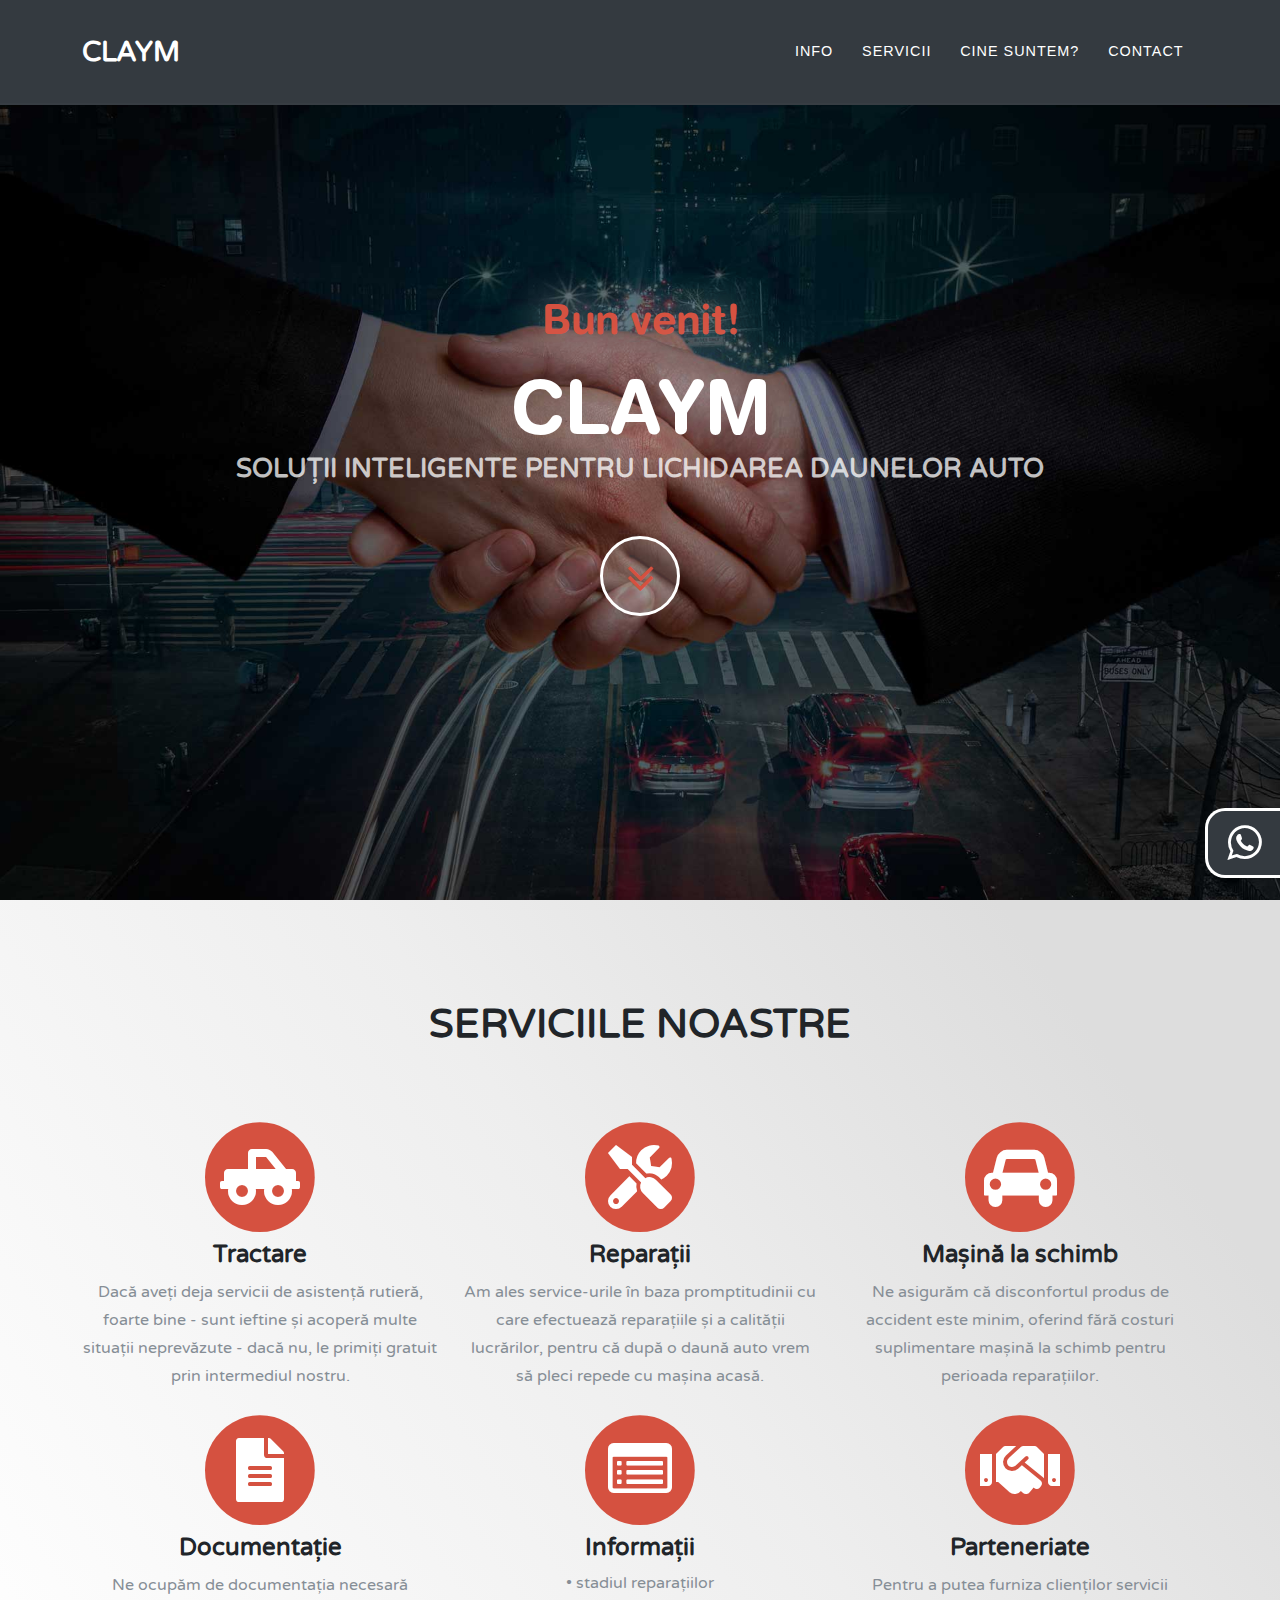
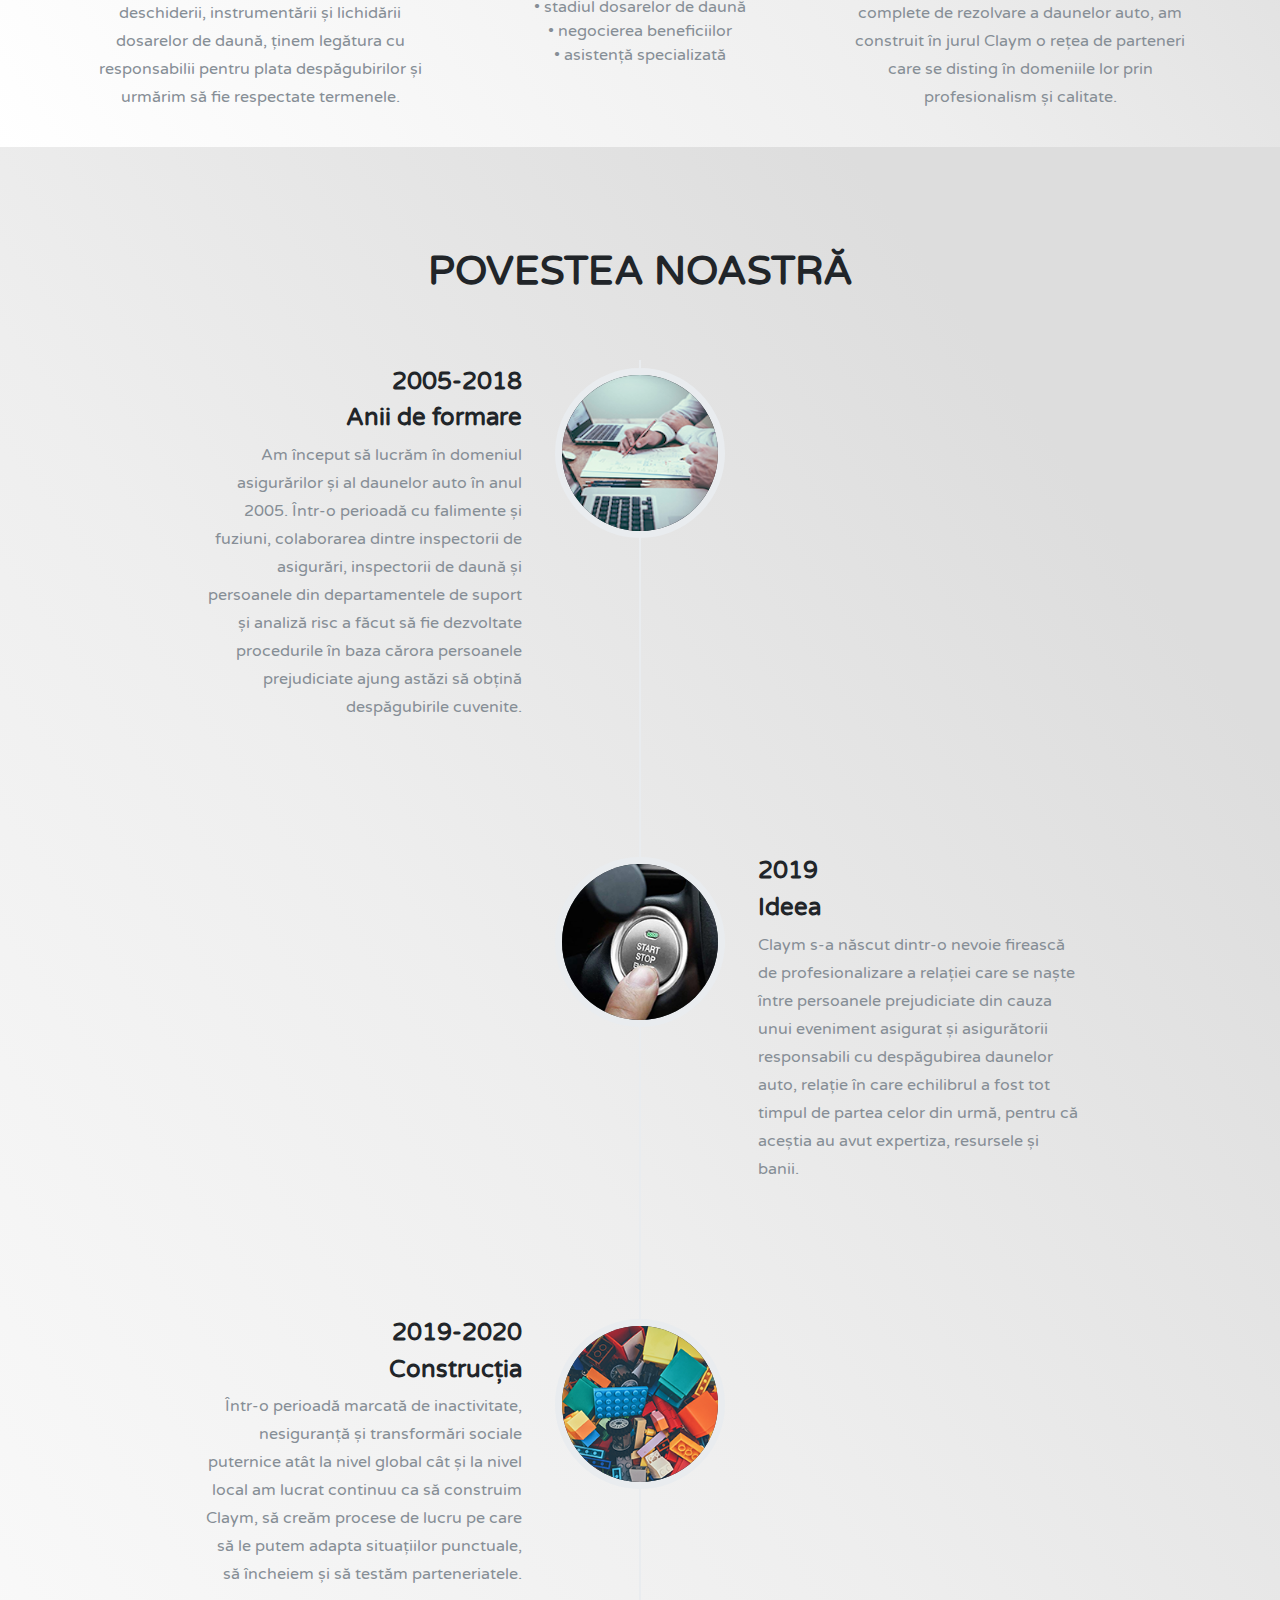
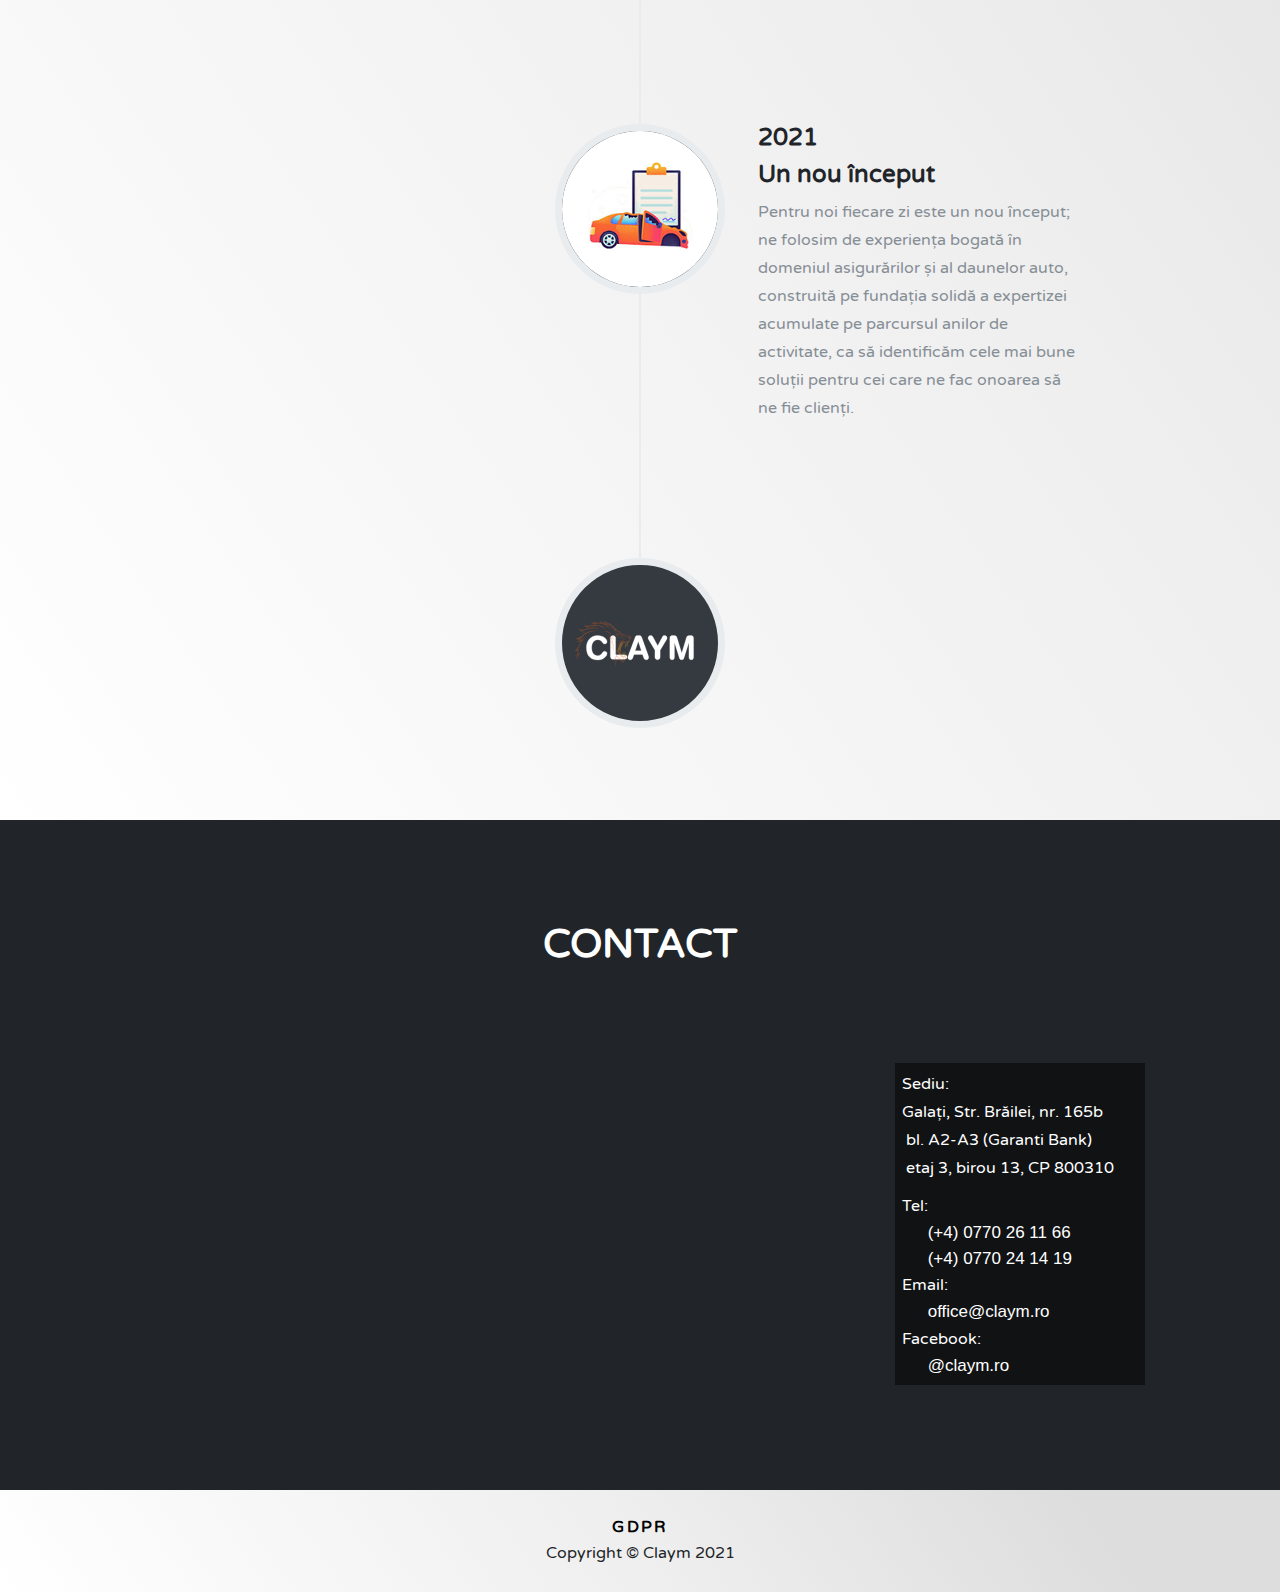
==== commit 9780a8d5: "V4.7.1" ====
--- a/index.html
+++ b/index.html
@@ -7,7 +7,7 @@
 
   gtag('config', 'G-6V17RYZ3ZM');
 </script>
-</head><body id="page-top" class="smooth-scroll" data-bs-spy="scroll" data-bs-target="#mainNav" data-bs-offset="54"><nav class="navbar navbar-dark navbar-expand-lg fixed-top bg-dark" id="mainNav"><div class="container"><a class="navbar-brand text-uppercase" href="index.html">Claym</a><button data-bs-toggle="collapse" data-bs-target="#navbarResponsive" class="navbar-toggler navbar-toggler-right" type="button" aria-controls="navbarResponsive" aria-expanded="false" aria-label="Toggle navigation"><i class="fa fa-bars"></i></button><div class="collapse navbar-collapse" id="navbarResponsive"><ul class="navbar-nav ms-auto text-uppercase"><li class="nav-item"><a class="nav-link" href="#services">servicii</a></li><li class="nav-item"><a class="nav-link" href="#about">cine suntem?</a></li><li class="nav-item"><a class="nav-link" href="info.html">info</a></li><li class="nav-item"><a class="nav-link" href="#contact">Contact</a></li></ul></div></div></nav><header class="masthead"><div class="container"><div class="intro-text"><div class="intro-lead-in"><span class="bv">Bun venit!</span></div><div class="intro-heading text-uppercase"><span>Claym</span><h1>Soluții inteligente pentru lichidarea daunelor auto</h1></div><a class="btn btn-link btn-circle" role="button" href="#services"><i class="fa fa-angle-double-down animat"></i></a></div></div></header><section id="services" class="bg-light"><div class="container"><div class="row" id="servicii-titlu"><div class="col-lg-12 text-center" style="padding-bottom: 50px;"><h2 class="text-uppercase section-heading">serviciile noastre</h2></div></div><div class="row text-center" style="padding-bottom: 10px;"><div class="col-md-4 serv-item"><span class="fa-stack fa-4x"><i class="fa fa-circle fa-stack-2x cul-ico"></i><i class="fas fa-truck-pickup fa-stack-1x fa-inverse"></i></span><h4 class="section-heading">Tractare</h4><p class="text-muted">Dacă aveți deja servicii de asistență rutieră, foarte bine - sunt ieftine și acoperă multe situații neprevăzute - dacă nu, le primiți gratuit prin intermediul nostru.</p></div><div class="col-md-4 serv-item"><span class="fa-stack fa-4x"><i class="fa fa-circle fa-stack-2x cul-ico"></i><i class="fas fa-tools fa-stack-1x fa-inverse"></i></span><h4 class="section-heading">Reparații</h4><p class="text-muted">Am ales service-urile în baza promptitudinii cu care efectuează reparațiile și a calității lucrărilor, pentru că după o daună auto vrem să pleci repede cu mașina acasă.</p></div><div class="col-md-4 serv-item"><span class="fa-stack fa-4x"><i class="fa fa-circle fa-stack-2x cul-ico"></i><i class="fa fa-automobile fa-stack-1x fa-inverse"></i></span><h4 class="section-heading">Mașină la schimb</h4><p class="text-muted">Ne asigurăm că disconfortul produs de accident este minim, oferind fără costuri suplimentare mașină la schimb pentru perioada reparațiilor.</p></div></div><div class="row text-center"><div class="col-md-4 serv-item"><span class="fa-stack fa-4x"><i class="fa fa-circle fa-stack-2x cul-ico"></i><i class="fas fa-file-alt fa-stack-1x fa-inverse"></i></span><h4 class="section-heading">Documentație</h4><p class="text-muted">Ne ocupăm de documentația necesară deschiderii, instrumentării și lichidării dosarelor de daună, ținem legătura cu responsabilii pentru plata despăgubirilor și urmărim să fie respectate termenele.</p></div><div class="col-md-4 serv-item"><span class="fa-stack fa-4x"><i class="fa fa-circle fa-stack-2x cul-ico"></i><i class="fa fa-list-alt fa-stack-1x fa-inverse"></i></span><h4 class="section-heading">Informații</h4><ul class="list-unstyled text-muted"><li>• stadiul reparațiilor</li><li>•&nbsp;stadiul dosarelor de daună</li><li>•&nbsp;negocierea beneficiilor</li><li>•&nbsp;asistență specializată</li></ul></div><div class="col-md-4 serv-item"><span class="fa-stack fa-4x"><i class="fa fa-circle fa-stack-2x cul-ico"></i><i class="fas fa-handshake fa-stack-1x fa-inverse"></i></span><h4 class="section-heading">Parteneriate</h4><p class="text-muted">Pentru a putea furniza clienților servicii complete de rezolvare a daunelor auto, am construit în jurul Claym o rețea de parteneri care se disting în domeniile lor prin profesionalism și calitate.</p></div></div></div></section><section id="about"><div class="container"><div class="row"><div class="col-lg-12 text-center" style="padding-bottom: 50px;"><h2 class="text-uppercase section-heading">povestea noastră</h2></div></div><div class="row"><div class="col-lg-12"><ul class="list-group timeline"><li class="list-group-item"><div class="timeline-image"><img class="rounded-circle img-fluid" src="assets/img/about/1%20eu.png" alt="formare" loading="lazy"></div><div class="timeline-panel"><div class="timeline-heading"><h4>2005-2018</h4><h4 class="subheading">Anii de formare</h4></div><div class="timeline-body"><p class="text-muted">Am început să lucrăm în domeniul asigurărilor și al daunelor auto în anul 2005. Într-o perioadă cu falimente și fuziuni, colaborarea dintre inspectorii de asigurări, inspectorii de daună și persoanele din departamentele de suport și analiză risc a făcut să fie dezvoltate procedurile în baza cărora persoanele prejudiciate ajung astăzi să obțină despăgubirile cuvenite.</p></div></div></li><li class="list-group-item timeline-inverted"><div class="timeline-image"><img class="rounded-circle img-fluid" src="assets/img/about/2%20eu.png" alt="ideea" loading="lazy"></div><div class="timeline-panel"><div class="timeline-heading"><h4>2019</h4><h4 class="subheading">Ideea</h4></div><div class="timeline-body"><p class="text-muted">Claym s-a născut dintr-o nevoie firească de profesionalizare a relației care se naște între persoanele prejudiciate din cauza unui eveniment asigurat și asigurătorii responsabili cu despăgubirea daunelor auto, relație în care echilibrul a fost tot timpul de partea celor din urmă, pentru că aceștia au avut expertiza, resursele și banii.&nbsp;</p></div></div></li><li class="list-group-item"><div class="timeline-image"><img class="rounded-circle img-fluid" src="assets/img/about/3%20eu.png" alt="construcția" loading="lazy"></div><div class="timeline-panel"><div class="timeline-heading"><h4>2019-2020</h4><h4 class="subheading">Construcția</h4></div><div class="timeline-body"><p class="text-muted">Într-o perioadă marcată de inactivitate, nesiguranță și transformări sociale puternice atât la nivel global cât și la nivel local am lucrat continuu ca să construim Claym, să creăm procese de lucru pe care să le putem adapta situațiilor punctuale, să încheiem și să testăm parteneriatele.</p></div></div></li><li class="list-group-item timeline-inverted"><div class="timeline-image"><img class="rounded-circle img-fluid" src="assets/img/about/4%20eu.png" alt="început" loading="lazy"></div><div class="timeline-panel"><div class="timeline-heading"><h4>2021</h4><h4 class="subheading">Un nou început</h4></div><div class="timeline-body"><p class="text-muted">Pentru noi fiecare zi este un nou început; ne folosim de experiența bogată în domeniul asigurărilor și al daunelor auto, construită pe fundația solidă a expertizei acumulate pe parcursul anilor de activitate, ca să identificăm cele mai bune soluții pentru cei care ne fac onoarea să ne fie clienți.</p></div></div></li><li class="list-group-item timeline-inverted"><div class="text-uppercase timeline-image" alt="Claym"></div></li></ul></div></div></div></section><section id="contact" class="lazy"><div class="container"><div class="row"><div class="col-lg-12 text-center" style="padding-bottom: 50px;"><h2 class="text-uppercase section-heading">Contact</h2></div></div><div class="row"><div class="col-md-8 col-lg-8 harta"><iframe allowfullscreen="" frameborder="0" src="https://www.google.com/maps/embed?pb=!1m18!1m12!1m3!1d11201.187829315237!2d28.019036551867675!3d45.42351488533226!2m3!1f0!2f0!3f0!3m2!1i1024!2i768!4f13.1!3m3!1m2!1s0x0%3A0x94b80d29c127b20d!2sClaym!5e0!3m2!1sen!2sro!4v1630252858895!5m2!1sen!2sro" width="100%" height="400"></iframe></div><div class="col-md-4 col-lg-4 contact-date"><div class="contact-date-chenar"><p style="margin-bottom: 10px;">Sediu:<br />Galați, Str. Brăilei, nr. 165b<br />&nbsp;bl. A2-A3 (Garanti Bank)<br />&nbsp;etaj 3, birou 13, CP 800310</p><p>Tel:</p><a href="tel:+40770261166" target="_blank" rel="nofollow">(+4) 0770 26 11 66</a><br /><a href="tel:+40770241419" target="_blank" rel="nofollow">(+4) 0770 24 14 19</a><p>Email:</p><a href="mailto:office@claym.ro" target="_blank" rel="nofollow">office@claym.ro</a><p>Facebook:</p><a href="https://www.facebook.com/claym.ro" target="_blank" rel="nofollow">@claym.ro</a></div></div></div></div></section><footer><div class="container"><div class="row"><div class="col-lg-4 offset-lg-4"><a class="gdpr-transition" href="#GDPR" data-bs-toggle="modal">GDPR</a><p style="margin-bottom: 0px;">Copyright&nbsp;© Claym 2021</p></div></div></div><div id="sidenav" class="main-menu"><ul class="list-unstyled"><li><a id="linkbut" href="https://wa.me/+40770261166" rel="nofollow"><i class="fa fa-whatsapp fa-2x" style="padding-left: 15px;padding-top: 5px;padding-bottom: 5px;"></i><span class="nav-text">Whatsapp</span></a></li></ul></div></footer><div id="GDPR" class="modal" role="dialog"><div class="modal-dialog modal-lg"><div class="modal-content"><div class="modal-header"><h4 class="modal-title">GDPR</h4><div id="X" class="btn-close" type="button" data-bs-dismiss="modal" aria-label="close"></div></div><div class="modal-body"><p>CLAYMLAND S.R.L. este operator de date cu caracter personal.<br>
+</head><body id="page-top" class="smooth-scroll" data-bs-spy="scroll" data-bs-target="#mainNav" data-bs-offset="54"><nav class="navbar navbar-dark navbar-expand-lg fixed-top bg-dark" id="mainNav"><div class="container"><a class="navbar-brand text-uppercase" href="index.html">Claym</a><button data-bs-toggle="collapse" data-bs-target="#navbarResponsive" class="navbar-toggler navbar-toggler-right" type="button" aria-controls="navbarResponsive" aria-expanded="false" aria-label="Toggle navigation"><i class="fa fa-bars"></i></button><div class="collapse navbar-collapse" id="navbarResponsive"><ul class="navbar-nav ms-auto text-uppercase"><li class="nav-item"><a class="nav-link" href="info.html">info</a></li><li class="nav-item"><a class="nav-link" href="#services">servicii</a></li><li class="nav-item"><a class="nav-link" href="#about">cine suntem?</a></li><li class="nav-item"><a class="nav-link" href="#contact">Contact</a></li></ul></div></div></nav><header class="masthead"><div class="container"><div class="intro-text"><div class="intro-lead-in"><span class="bv">Bun venit!</span></div><div class="intro-heading text-uppercase"><span>Claym</span><h1>Soluții inteligente pentru lichidarea daunelor auto</h1></div><a class="btn btn-link btn-circle" role="button" href="#services"><i class="fa fa-angle-double-down animat"></i></a></div></div></header><section id="services" class="bg-light"><div class="container"><div class="row" id="servicii-titlu"><div class="col-lg-12 text-center padbut"><h2 class="text-uppercase section-heading">serviciile noastre</h2></div></div><div class="row text-center"><div class="col-md-4 serv-item"><span class="fa-stack fa-4x"><i class="fa fa-circle fa-stack-2x cul-ico"></i><i class="fas fa-truck-pickup fa-stack-1x fa-inverse"></i></span><h4 class="section-heading">Tractare</h4><p class="text-muted">Dacă aveți deja servicii de asistență rutieră, foarte bine - sunt ieftine și acoperă multe situații neprevăzute - dacă nu, le primiți gratuit prin intermediul nostru.</p></div><div class="col-md-4 serv-item"><span class="fa-stack fa-4x"><i class="fa fa-circle fa-stack-2x cul-ico"></i><i class="fas fa-tools fa-stack-1x fa-inverse"></i></span><h4 class="section-heading">Reparații</h4><p class="text-muted">Am ales service-urile în baza promptitudinii cu care efectuează reparațiile și a calității lucrărilor, pentru că după o daună auto vrem să pleci repede cu mașina acasă.</p></div><div class="col-md-4 serv-item"><span class="fa-stack fa-4x"><i class="fa fa-circle fa-stack-2x cul-ico"></i><i class="fa fa-automobile fa-stack-1x fa-inverse"></i></span><h4 class="section-heading">Mașină la schimb</h4><p class="text-muted">Ne asigurăm că disconfortul produs de accident este minim, oferind fără costuri suplimentare mașină la schimb pentru perioada reparațiilor.</p></div></div><div class="row text-center"><div class="col-md-4 serv-item"><span class="fa-stack fa-4x"><i class="fa fa-circle fa-stack-2x cul-ico"></i><i class="fas fa-file-alt fa-stack-1x fa-inverse"></i></span><h4 class="section-heading">Documentație</h4><p class="text-muted">Ne ocupăm de documentația necesară deschiderii, instrumentării și lichidării dosarelor de daună, ținem legătura cu responsabilii pentru plata despăgubirilor și urmărim să fie respectate termenele.</p></div><div class="col-md-4 serv-item"><span class="fa-stack fa-4x"><i class="fa fa-circle fa-stack-2x cul-ico"></i><i class="fa fa-list-alt fa-stack-1x fa-inverse"></i></span><h4 class="section-heading">Informații</h4><ul class="list-unstyled text-muted"><li>• stadiul reparațiilor</li><li>•&nbsp;stadiul dosarelor de daună</li><li>•&nbsp;negocierea beneficiilor</li><li>•&nbsp;asistență specializată</li></ul></div><div class="col-md-4 serv-item"><span class="fa-stack fa-4x"><i class="fa fa-circle fa-stack-2x cul-ico"></i><i class="fas fa-handshake fa-stack-1x fa-inverse"></i></span><h4 class="section-heading">Parteneriate</h4><p class="text-muted">Pentru a putea furniza clienților servicii complete de rezolvare a daunelor auto, am construit în jurul Claym o rețea de parteneri care se disting în domeniile lor prin profesionalism și calitate.</p></div></div></div></section><section id="about"><div class="container"><div class="row"><div class="col-lg-12 text-center padbut"><h2 class="text-uppercase section-heading">povestea noastră</h2></div></div><div class="row"><div class="col-lg-12"><ul class="list-group timeline"><li class="list-group-item"><div class="timeline-image"><img class="rounded-circle img-fluid" src="assets/img/about/1%20eu.png" alt="formare" loading="lazy"></div><div class="timeline-panel"><div class="timeline-heading"><h4>2005-2018</h4><h4 class="subheading">Anii de formare</h4></div><div class="timeline-body"><p class="text-muted">Am început să lucrăm în domeniul asigurărilor și al daunelor auto în anul 2005. Într-o perioadă cu falimente și fuziuni, colaborarea dintre inspectorii de asigurări, inspectorii de daună și persoanele din departamentele de suport și analiză risc a făcut să fie dezvoltate procedurile în baza cărora persoanele prejudiciate ajung astăzi să obțină despăgubirile cuvenite.</p></div></div></li><li class="list-group-item timeline-inverted"><div class="timeline-image"><img class="rounded-circle img-fluid" src="assets/img/about/2%20eu.png" alt="ideea" loading="lazy"></div><div class="timeline-panel"><div class="timeline-heading"><h4>2019</h4><h4 class="subheading">Ideea</h4></div><div class="timeline-body"><p class="text-muted">Claym s-a născut dintr-o nevoie firească de profesionalizare a relației care se naște între persoanele prejudiciate din cauza unui eveniment asigurat și asigurătorii responsabili cu despăgubirea daunelor auto, relație în care echilibrul a fost tot timpul de partea celor din urmă, pentru că aceștia au avut expertiza, resursele și banii.&nbsp;</p></div></div></li><li class="list-group-item"><div class="timeline-image"><img class="rounded-circle img-fluid" src="assets/img/about/3%20eu.png" alt="construcția" loading="lazy"></div><div class="timeline-panel"><div class="timeline-heading"><h4>2019-2020</h4><h4 class="subheading">Construcția</h4></div><div class="timeline-body"><p class="text-muted">Într-o perioadă marcată de inactivitate, nesiguranță și transformări sociale puternice atât la nivel global cât și la nivel local am lucrat continuu ca să construim Claym, să creăm procese de lucru pe care să le putem adapta situațiilor punctuale, să încheiem și să testăm parteneriatele.</p></div></div></li><li class="list-group-item timeline-inverted"><div class="timeline-image"><img class="rounded-circle img-fluid" src="assets/img/about/4%20eu.png" alt="început" loading="lazy"></div><div class="timeline-panel"><div class="timeline-heading"><h4>2021</h4><h4 class="subheading">Un nou început</h4></div><div class="timeline-body"><p class="text-muted">Pentru noi fiecare zi este un nou început; ne folosim de experiența bogată în domeniul asigurărilor și al daunelor auto, construită pe fundația solidă a expertizei acumulate pe parcursul anilor de activitate, ca să identificăm cele mai bune soluții pentru cei care ne fac onoarea să ne fie clienți.</p></div></div></li><li class="list-group-item timeline-inverted"><div class="text-uppercase timeline-image" alt="Claym"></div></li></ul></div></div></div></section><section id="contact" class="lazy"><div class="container"><div class="row"><div class="col-lg-12 text-center padbut"><h2 class="text-uppercase section-heading">Contact</h2></div></div><div class="row"><div class="col-md-8 col-lg-8 harta"><iframe allowfullscreen="" frameborder="0" src="https://www.google.com/maps/embed?pb=!1m18!1m12!1m3!1d11201.187829315237!2d28.019036551867675!3d45.42351488533226!2m3!1f0!2f0!3f0!3m2!1i1024!2i768!4f13.1!3m3!1m2!1s0x0%3A0x94b80d29c127b20d!2sClaym!5e0!3m2!1sen!2sro!4v1630252858895!5m2!1sen!2sro" width="100%" height="400"></iframe></div><div class="col-md-4 col-lg-4 contact-date"><div class="contact-date-chenar"><p style="margin-bottom: 10px;">Sediu:<br />Galați, Str. Brăilei, nr. 165b<br />&nbsp;bl. A2-A3 (Garanti Bank)<br />&nbsp;etaj 3, birou 13, CP 800310</p><p>Tel:</p><a href="tel:+40770261166" target="_blank" rel="nofollow">(+4) 0770 26 11 66</a><br /><a href="tel:+40770241419" target="_blank" rel="nofollow">(+4) 0770 24 14 19</a><p>Email:</p><a href="mailto:office@claym.ro" target="_blank" rel="nofollow">office@claym.ro</a><p>Facebook:</p><a href="https://www.facebook.com/claym.ro" target="_blank" rel="nofollow">@claym.ro</a></div></div></div></div></section><footer><div class="container"><div class="row"><div class="col-lg-4 offset-lg-4"><a class="gdpr-transition" href="#GDPR" data-bs-toggle="modal">GDPR</a><p>Copyright&nbsp;© Claym 2021</p></div></div></div><div id="sidenav" class="main-menu"><ul class="list-unstyled"><li><a id="linkbut" href="https://wa.me/+40770261166" rel="nofollow"><i class="fa fa-whatsapp fa-2x"></i><span class="nav-text">Whatsapp</span></a></li></ul></div></footer><div id="GDPR" class="modal" role="dialog"><div class="modal-dialog modal-lg"><div class="modal-content"><div class="modal-header"><h4 class="modal-title">GDPR</h4><div id="X" class="btn-close" type="button" data-bs-dismiss="modal" aria-label="close"></div></div><div class="modal-body"><p>CLAYMLAND S.R.L. este operator de date cu caracter personal.<br>
 Înțelegem prin:</p>
 <ul>
 	<li>
--- a/assets/css/styles.min.css
+++ b/assets/css/styles.min.css
@@ -1 +1 @@
-#sidenav .fa{position:relative;display:table-cell;width:60px;height:40px;text-align:center;vertical-align:middle;font-size:40px}.main-menu:hover,nav.main-menu.expanded{width:190px;overflow:visible}.main-menu{background:var(--bgcolor);border-left:3px solid #fff;border-top:3px solid #fff;border-bottom:3px solid #fff;border-radius:20px 0 0 20px;position:fixed;bottom:2.5vh;height:auto;right:0;width:75px;overflow:hidden;-webkit-transition:width .2s linear;transition:width .2s linear;-webkit-transform:translateZ(0) scale(1,1);z-index:1000}#sidenav:hover i{background:#00c832;-webkit-background-clip:text;-webkit-text-fill-color:transparent}#sidenav:hover a{color:#fff}.main-menu>ul{margin:7px 0}.main-menu li{position:relative;display:block;width:250px}.main-menu li>a{position:relative;display:table;border-collapse:collapse;border-spacing:0;color:#fff;font-family:sans-serif;font-size:14px;text-decoration:none;-webkit-transform:translateZ(0) scale(1,1);-webkit-transition:.1s linear;transition:.5s linear}.main-menu .nav-text{position:relative;display:table-cell;vertical-align:middle;width:130px;font-family:SFRounded,'Titillium Web',sans-serif;font-size:1.35em}.no-touch .scrollable.hover{overflow-y:hidden}.no-touch .scrollable.hover:hover{overflow-y:auto;overflow:visible}nav{-webkit-user-select:none;-moz-user-select:none;-ms-user-select:none;-o-user-select:none;user-select:none}nav li,nav ul{outline:0;margin:0;padding:0}.area{float:left;background:#e2e2e2;width:100%;height:100%}.fas.fa-arrow-left{color:#fff;font-size:30px;margin-right:20px}.sidenav{border-radius:20px;background:0 0;transition:.3s linear;width:70px;height:70px;position:fixed;z-index:1;bottom:1.5vh;right:2vw;overflow-x:hidden}:root{--cul-p:#d55140;--cul-p-01:rgba(230, 67, 53,0.1);--cul-p-02:rgba(230, 67, 53,0.2);--bgcolor:#343a40;--bgcolor-05:rgba(30,40,50,0.5);--cul-wa:rgb(0,200,30);--cul-p-07:rgba(230,67,53,0.7)}body{background-color:var(--bgcolor)}a{color:#000;text-decoration:none;font-weight:700}a:focus,a:hover{text-decoration:none;color:var(--cul-p)}h2{font-family:'Varela Round',helvetica,sans-serif;font-weight:900}.bg-dark{background-color:var(--bgcolor)!important}.bg-gradient{background:linear-gradient(55deg,#fff 0,#eee 51%,#ddd 85%)!important}.bg-gradient-rev{background:linear-gradient(305deg,#fff 0,#eee 51%,#ddd 85%)!important}.btn-circle{border-radius:40px;color:var(--cul-p);background:rgba(255,255,255,.2);border:3px solid #fff;transition:.5s linear;animation-name:btn-anim;animation-duration:2s}.fa.fa-angle-double-down.animat{animation-name:link-anim;animation-duration:3s}.btn-circle:hover{color:#fff;border-color:#fff;background:rgba(230,67,53,.7)}nav a{color:var(--bs-white)}#mainNav{text-align:right;margin-right:0;margin-left:auto;border-bottom:2px solid rgba(255,255,255,.02)}#mainNav .navbar-brand{color:var(--bs-white);font-family:'Varela Round',Helvetica,sans-serif;transition:.5s linear;text-decoration:initial}#contact a:hover,#mainNav .navbar-brand.active,#mainNav .navbar-brand:active,#mainNav .navbar-brand:focus,#mainNav .navbar-brand:hover,#mainNav .navbar-nav .nav-item .nav-link.active,#mainNav .navbar-nav .nav-item .nav-link:hover,.btn-primary,.bv,.cul-ico,.nav-link:focus,.nav-link:hover{color:var(--cul-p)}.fa.fa-bars{color:var(--bs-white);background-color:transparent;font-size:13px}#mainNav .navbar-toggler{font-size:12px;right:0;padding:10px;text-transform:uppercase;color:#fff;font-family:'Varela Round',sans-serif,Helvetica;border-radius:10px;border:2px solid var(--bs-white);background:rgba(0,0,0,0)}#mainNav .navbar-nav .nav-item .nav-link .dropdown-toggle{font-size:90%;font-weight:500;padding:.75em 10px;letter-spacing:1px;color:#fff;font-family:Montserrat,Helvetica,sans-serif;transition:.3s linear}#mainNav .navbar-nav .nav-item .nav-link.active,#mainNav .navbar-nav .nav-item .nav-link:hover .dropdown-item{color:var(--cul-p);background-color:rgba(0,0,0,.07);border-radius:20px}header .btn-circle{width:80px;height:80px;font-size:45px}header.masthead{font-family:'Varela Round';text-align:center;color:#fff;background-color:#000;background-image:url(../../assets/img/header.jpg);background-repeat:no-repeat;background-attachment:scroll;background-position:center center;background-size:cover}@media (max-width:600px){header.masthead{background-image:url(../../assets/img/header-mob.jpg)}}header span{font-family:'Varela Round',sans-serif;font-weight:900;text-shadow:0 0 1em rgba(255,255,255,.7)}header h1{color:rgba(255,255,255,.75);font-size:.35em}@media (min-width:992px){header.masthead{height:900px}}#services{background:linear-gradient(55deg,#fff 0,#eee 51%,#ddd 85%);padding-top:100px;padding-bottom:20px}#about .list-group-item:hover p,#services .serv-item:hover .text-muted{color:#505050!important}#asf h6{text-align:left;font-family:'Varela Round',sans-serif}#asf{background:linear-gradient(55deg,#fff 0,#eee 51%,#ddd 85%);padding-top:100px;padding-bottom:0}#asf .serv-item{display:inline-block;text-align:left}#risc-rificat iframe{position:absolute;min-height:1000px;top:0;left:0;bottom:0;right:0;width:100%;height:100%}#about{padding-top:100px;padding-bottom:100px;background:linear-gradient(55deg,#fff 0,#eee 51%,#ddd 85%)}.timeline>li .timeline-image{background:url(../../assets/img/cl-nav.svg) center/auto no-repeat,var(--bgcolor)}#contact.lazy{background-image:none}#contact{background-image:url(../../assets/img/map-image.png);padding-top:100px;padding-bottom:50px}#contact .contact-date{padding-top:30px;align-items:center}#contact .contact-date-chenar{width:250px;background-color:rgba(0,0,0,.5);padding:2%;margin:0 auto}@media (min-width:500px) and (max-width:800px){#contact .contact-date-chenar{width:230px}}#contact a{color:#fff;text-decoration:none;border-style:none;border-color:var(--cul-p);font-family:sans-serif;font-weight:initial;font-size:17px;padding-left:2vw;margin-bottom:10px;transition:.3s linear}#contact p{color:#fff;margin-bottom:0}.modal-dialog,footer{background:linear-gradient(55deg,#fff 0,#eee 51%,#ddd 85%)}footer a{color:#000;font-weight:600;letter-spacing:.15rem;transition:.3s linear;padding:3px}.dropdown-item:focus,.dropdown-item:hover,footer a:hover{color:var(--cul-p);background-color:rgba(0,0,0,.1)}.mod-buton{color:var(--cul-p);border-radius:20px;background:0 0;border:3px solid var(--cul-p);height:40px;width:auto;padding-top:4px;padding-bottom:5px;transition:.3s linear}#GDPR,#risc-ridicat{opacity:1;background-color:rgba(0,0,0,.3);min-height:600px}.btn-primary:active,.btn-primary:focus,.btn-primary:hover{background-color:var(--cul-p)!important;border-color:var(--cul-p)!important;color:#fff!important}.btn-close:hover{background-color:rgba(0,0,0,.3)}@keyframes link-anim{0%,100%{color:var(--cul-p)}50%{color:#fff}}@keyframes btn-anim{0%{background:rgba(230,67,53,.7)}100%{background:rgba(255,255,255,.2)}}.dropdown-menu{position:absolute;z-index:1000;display:none;min-width:10rem;padding:.5rem 0;margin:0;font-size:1rem;color:var(--bs-white);text-align:left;list-style:none;background-color:rgba(52,58,64,.9);background-clip:padding-box;border:1px solid rgba(0,0,0,.15);border-radius:.25rem}.dropdown-item{display:block;width:100%;padding:.25rem 1rem;clear:both;font-weight:400;color:var(--bs-white);text-align:inherit;text-decoration:none;white-space:nowrap;background-color:transparent;border:0}.dropdown-item.active,.dropdown-item:active{color:var(--cul-p);text-decoration:none;background-color:rgba(0,0,0,.1)}.img-tarif{width:100%;height:auto;padding:10px}.modal-body{overflow:hidden;width:100%}.ccode{margin-bottom:50px}#tarifereferinta{padding-bottom:50px}#riscridicat li{font-size:14px;margin-bottom:5px;padding:0 0 10px}#riscridicat ul{padding-top:15px;padding-bottom:15px}#riscridicat{padding:60px 10px 50px}+@font-face{font-family:'Helvetica Rounded LT Std';src:url(../../assets/fonts/HelveticaRoundedLTStd-Bd.woff2) format('woff2'),url(../../assets/fonts/HelveticaRoundedLTStd-Bd.woff) format('woff'),url(../../assets/fonts/HelveticaRoundedLTStd-Bd.svg) format('svg');font-weight:700;font-style:normal}#sidenav .fa{position:relative;display:table-cell;width:60px;height:40px;text-align:center;vertical-align:middle;font-size:40px}.main-menu:hover,nav.main-menu.expanded{width:190px;overflow:visible}.main-menu{background:var(--bgcolor);border-left:3px solid #fff;border-top:3px solid #fff;border-bottom:3px solid #fff;border-radius:20px 0 0 20px;position:fixed;bottom:2.5vh;height:auto;right:0;width:75px;overflow:hidden;-webkit-transition:width .2s linear;transition:width .2s linear;-webkit-transform:translateZ(0) scale(1,1);z-index:1000}#sidenav:hover i{background:#00c832;-webkit-background-clip:text;-webkit-text-fill-color:transparent}#sidenav:hover a{color:#fff}.main-menu>ul{margin:7px 0}.main-menu li{position:relative;display:block;width:250px}.main-menu li>a{position:relative;display:table;border-collapse:collapse;border-spacing:0;color:#fff;font-family:sans-serif;font-size:14px;text-decoration:none;-webkit-transform:translateZ(0) scale(1,1);-webkit-transition:.1s linear;transition:.5s linear}.main-menu .nav-text{position:relative;display:table-cell;vertical-align:middle;width:130px;font-family:'Helvetica Rounded LT Std',Helvetica,sans-serif;font-size:1.3em;padding-left:5px}.no-touch .scrollable.hover{overflow-y:hidden}.no-touch .scrollable.hover:hover{overflow-y:auto;overflow:visible}nav{-webkit-user-select:none;-moz-user-select:none;-ms-user-select:none;-o-user-select:none;user-select:none}nav li,nav ul{display:flex;align-items:flex-end;outline:0;margin:0;padding:0}.area{float:left;background:#e2e2e2;width:100%;height:100%}.fas.fa-arrow-left{color:#fff;font-size:30px;margin-right:20px}.sidenav{border-radius:20px;background:0 0;transition:.3s linear;width:70px;height:70px;position:fixed;z-index:1;bottom:1.5vh;right:2vw;overflow-x:hidden}:root{--cul-p:#d55140;--cul-p-01:rgba(230, 67, 53,0.1);--cul-p-02:rgba(230, 67, 53,0.2);--cul-p-07:rgba(230,67,53,0.5);--bgcolor:#343a40;--bgcolor-05:rgba(30,40,50,0.5);--cul-wa:rgb(0,200,30)}body{background-color:var(--bgcolor);font-family:'Varela Round',sans-serif}a{color:#000;text-decoration:none;font-weight:700}a:focus,a:hover{text-decoration:none;color:var(--cul-p)}.bg-dark{background-color:var(--bgcolor)!important}.bg-gradient{background:linear-gradient(55deg,#fff 0,#eee 51%,#ddd 85%)!important}.bg-gradient-rev{background:linear-gradient(305deg,#fff 0,#eee 51%,#ddd 85%)!important}.btn-circle{border-radius:40px;color:var(--cul-p);background:rgba(255,255,255,.2);border:3px solid #fff;transition:.5s linear;animation-name:btn-anim;animation-duration:2s}.fa.fa-angle-double-down.animat{animation-name:link-anim;animation-duration:3s}.btn-circle:hover{color:#fff;border-color:#fff;background:rgba(230,67,53,.7)}nav a{color:var(--bs-white)}#mainNav{text-align:right;margin-right:0;margin-left:auto;border-bottom:2px solid rgba(255,255,255,.02)}#mainNav .navbar-brand{color:var(--bs-white);font-family:'Varela Round',Helvetica,sans-serif;transition:.5s linear;text-decoration:initial}#contact a:hover,#mainNav .navbar-brand.active,#mainNav .navbar-brand:active,#mainNav .navbar-brand:focus,#mainNav .navbar-brand:hover,#mainNav .navbar-nav .nav-item .nav-link.active,#mainNav .navbar-nav .nav-item .nav-link:hover,.btn-primary,.bv,.cul-ico,.nav-link:focus,.nav-link:hover{color:var(--cul-p)}.fa.fa-bars{color:var(--bs-white);background-color:transparent;font-size:13px}#mainNav .navbar-toggler{font-size:12px;right:0;padding:10px;text-transform:uppercase;color:#fff;font-family:'Varela Round',sans-serif,Helvetica;border-radius:10px;border:2px solid var(--bs-white);background:rgba(0,0,0,0)}#mainNav .navbar-nav .nav-item .nav-link .dropdown-toggle{font-size:90%;font-weight:500;padding:.75em 10px;letter-spacing:1px;color:#fff;font-family:'Helvetica Rounded LT Std',Helvetica,sans-serif;transition:.3s linear}#mainNav .navbar-nav .nav-item .nav-link.active,#mainNav .navbar-nav .nav-item .nav-link:hover .dropdown-item{color:var(--cul-p);background-color:rgba(0,0,0,.07);border-radius:20px;padding-left:10px;padding-right:10px}header .btn-circle{width:80px;height:80px;font-size:45px}header.masthead{font-family:'Varela Round';text-align:center;color:#fff;background-color:#000;background-image:url(../../assets/img/header.jpg);background-repeat:no-repeat;background-attachment:scroll;background-position:center center;background-size:cover}@media (max-width:600px){header.masthead{background-image:url(../../assets/img/header-mob.jpg)}}header span{font-family:'Helvetica Rounded LT Std';text-shadow:0 0 1em rgba(255,255,255,.7)}header h1{color:rgba(255,255,255,.75);font-size:.35em}@media (min-width:992px){header.masthead{height:900px}}#services{background:linear-gradient(55deg,#fff 0,#eee 51%,#ddd 85%);padding-top:100px;padding-bottom:20px}#about .list-group-item:hover p,#services .serv-item:hover .text-muted{color:#505050!important}#asf h6{text-align:left;font-family:'Varela Round',sans-serif}#asf{background:linear-gradient(55deg,#fff 0,#eee 51%,#ddd 85%);padding-top:100px;padding-bottom:0}#asf .serv-item{display:inline-block;text-align:left}#risc-rificat iframe{position:absolute;min-height:1000px;top:0;left:0;bottom:0;right:0;width:100%;height:100%}#about{padding-top:100px;padding-bottom:100px;background:linear-gradient(55deg,#fff 0,#eee 51%,#ddd 85%)}.timeline>li .timeline-image{background:url(../../assets/img/cl-nav.svg) center/auto no-repeat,var(--bgcolor)}#contact.lazy{background-image:none}#contact{background-image:url(../../assets/img/map-image.png);padding-top:100px;padding-bottom:50px}#contact .contact-date{padding-top:30px;align-items:center}#contact .contact-date-chenar{width:250px;background-color:rgba(0,0,0,.5);padding:2%;margin:0 auto}@media (min-width:500px) and (max-width:800px){#contact .contact-date-chenar{width:230px}}#contact a{color:#fff;text-decoration:none;border-style:none;border-color:var(--cul-p);font-family:sans-serif;font-weight:initial;font-size:17px;padding-left:2vw;margin-bottom:10px;transition:.3s linear}#contact p{color:#fff;margin-bottom:0}.modal-dialog,footer{background:linear-gradient(55deg,#fff 0,#eee 51%,#ddd 85%)}footer a{color:#000;font-weight:600;letter-spacing:.15rem;transition:.3s linear;padding:3px}footer a:hover{color:var(--cul-p);background-color:rgba(0,0,0,.1)}footer p{margin-bottom:0}.mod-buton{color:var(--cul-p);border-radius:20px;background:0 0;border:3px solid var(--cul-p);height:40px;width:auto;padding-top:4px;padding-bottom:5px;transition:.3s linear}#GDPR,#risc-ridicat{opacity:1;background-color:rgba(0,0,0,.3);min-height:600px}.btn-primary:active,.btn-primary:focus,.btn-primary:hover{background-color:var(--cul-p)!important;border-color:var(--cul-p)!important;color:#fff!important}.btn-close:hover{background-color:rgba(0,0,0,.3)}@keyframes link-anim{0%,100%{color:var(--cul-p)}50%{color:#fff}}@keyframes btn-anim{0%{background:rgba(230,67,53,.7)}100%{background:rgba(255,255,255,.2)}}.dropdown-menu{position:absolute;z-index:1000;display:none;min-width:10rem;padding:.5rem 0;margin:0;font-size:1rem;color:var(--bs-white);text-align:left;list-style:none;background-color:rgba(52,58,64,.9);background-clip:padding-box;border:1px solid rgba(0,0,0,.15);border-radius:.25rem}.dropdown-item{display:block;width:100%;padding:.25rem 1rem;clear:both;font-weight:400;color:var(--bs-white);text-align:inherit;text-decoration:none;white-space:nowrap;background-color:transparent;border:0}.dropdown-item.active,.dropdown-item:active{color:var(--cul-p);text-decoration:none;background-color:rgba(0,0,0,.1)}.dropdown-item:focus,.dropdown-item:hover{color:var(--cul-p);background-color:rgba(255,0,0,.1)}.img-tarif{width:100%;height:auto;padding:10px}.modal-body{overflow:hidden;width:100%}.ccode{margin-bottom:50px}#tarifereferinta,.padbut{padding-bottom:50px}#riscridicat li{font-size:14px;margin-bottom:5px;padding:0 0 10px}#riscridicat ul{padding-top:15px;padding-bottom:15px}#riscridicat{padding:60px 10px 50px}.fa.fa-whatsapp.fa-2x{padding-left:15px;padding-top:5px;padding-bottom:5px}.h1,.h2,.h3,.h4,.h5,.h6,h1,h2,h3,h4,h5,h6{font-weight:900;font-family:'Varela Round',Helvetica,sans-serif}#mainNav .navbar-nav .nav-item .nav-link{padding:.75em 0;letter-spacing:1px;color:#fff;font-family:"Helvetica Neue",Helvetica,Arial,sans-serif}